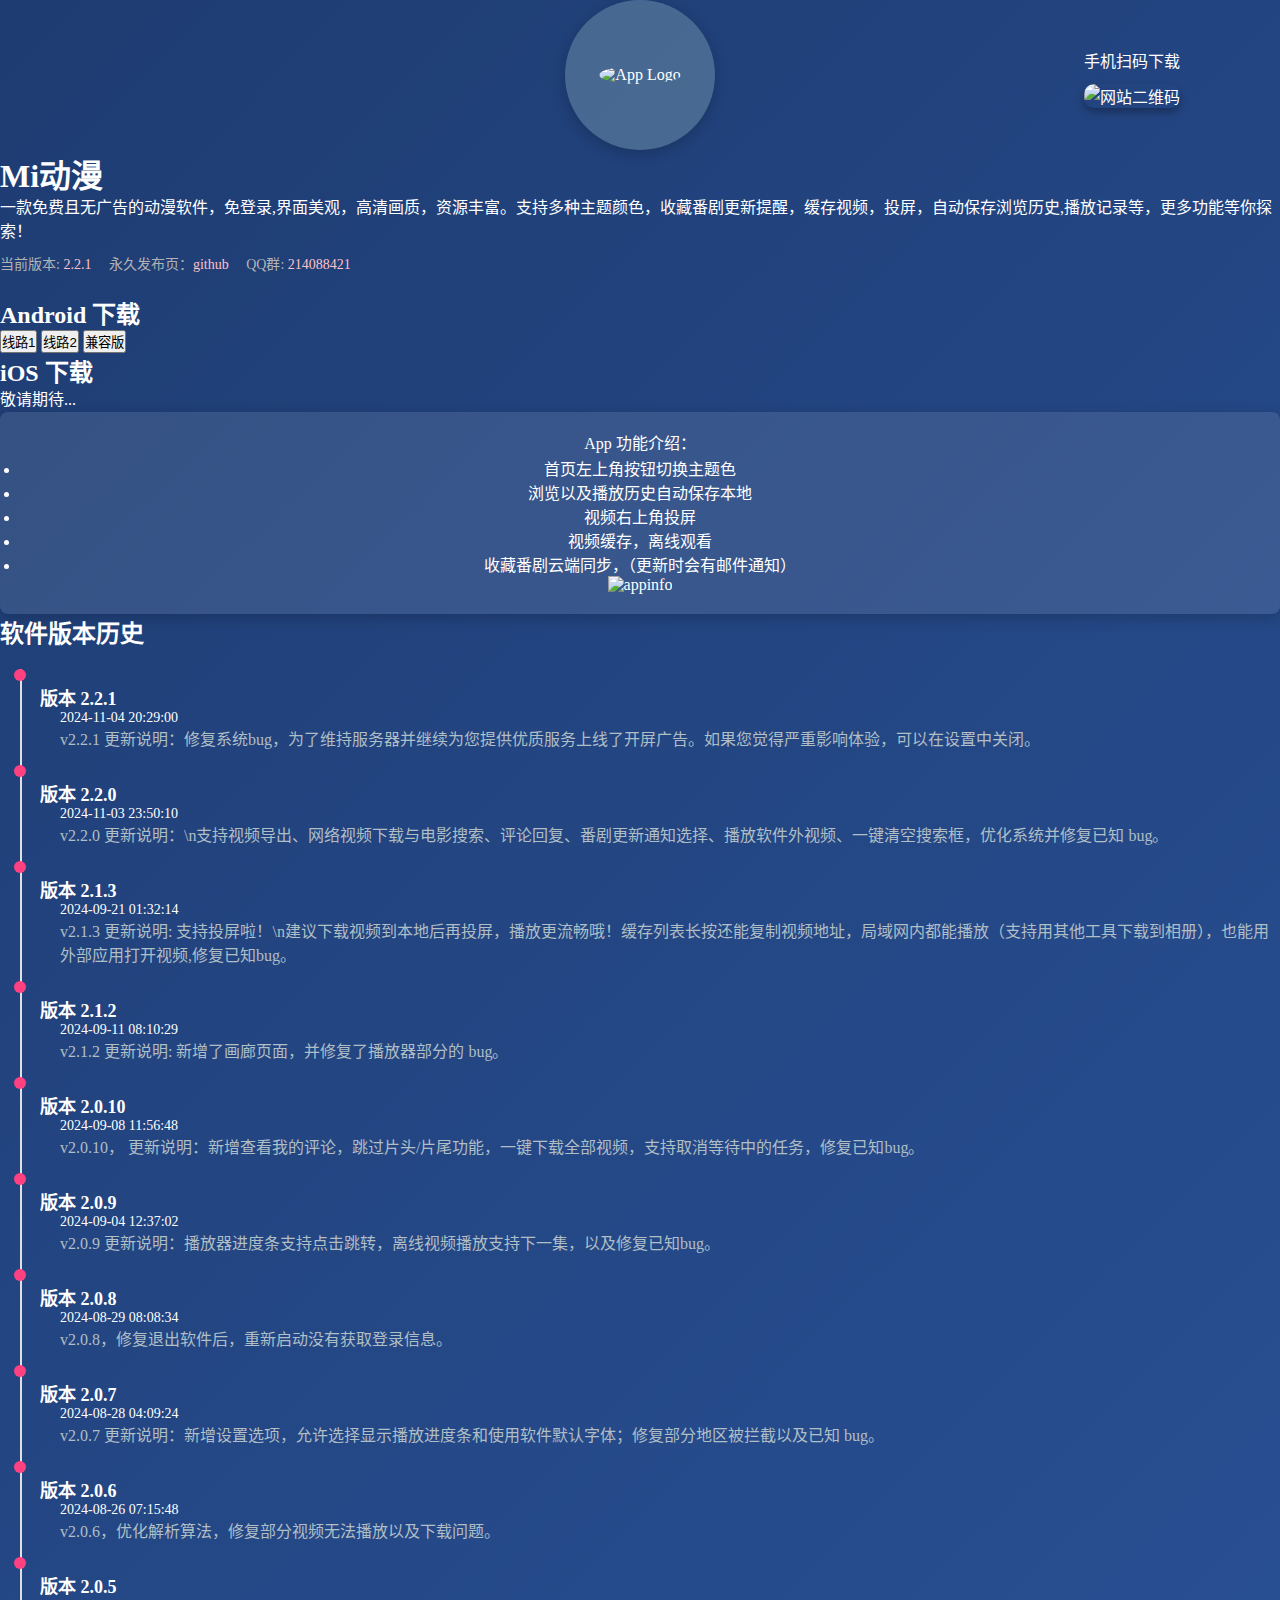
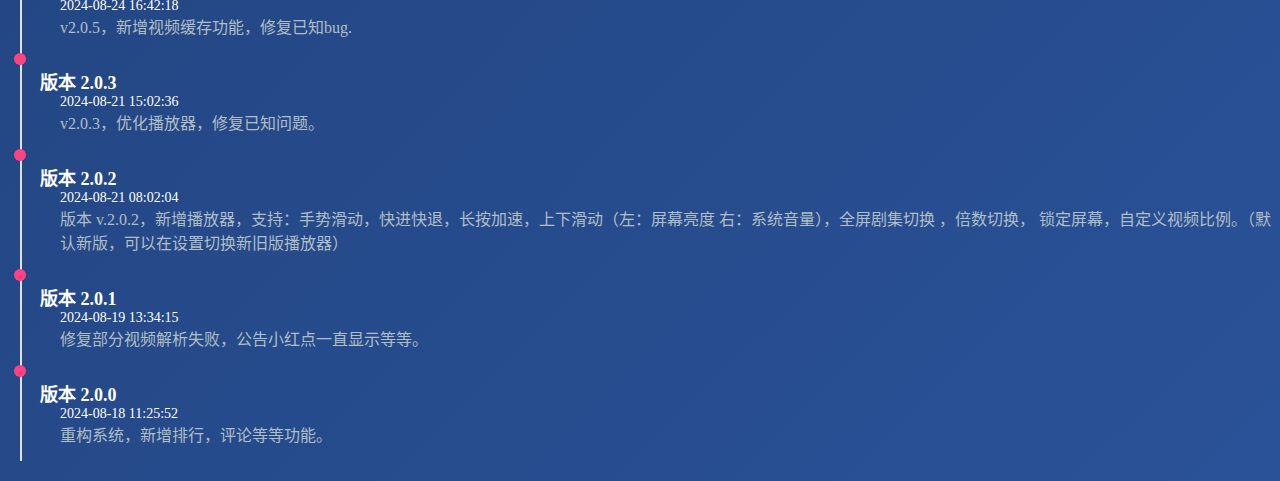
==== index.html @ 65aeca1b "Update index.html" ====
<!DOCTYPE html>
<html lang="zh-CN">

<head>
    <meta charset="UTF-8">
    <meta name="viewport" content="width=device-width, initial-scale=1.0">
    <title>Mi动漫官网 - 免费动漫软件 - 动漫资源丰富</title>
    <meta name="keywords" content="Mi动漫, mi动漫官网, mi动漫下载, 免费动漫软件, 高清动漫, 动漫资源, 动漫导航,midm" />
    <meta name="description" content="Mi动漫是一款免费观看高清动漫的软件，资源丰富，支持多主题颜色，收藏番剧更新提醒，自动保存历史记录等。体验最佳动漫观赏体验，就在Mi动漫！" />
    <meta itemprop="name" content="Mi动漫">
    <meta property="og:site_name" content="Mi动漫">
    <meta property="og:title" content="Mi动漫官网 - 高清动漫免费资源">
    <meta property="og:description" content="Mi动漫，为您提供免费高清动漫资源，支持多种功能如主题切换、收藏提醒、自动保存历史等，轻松观看您喜欢的番剧！">
    <meta property="og:locale" content="zh_CN">
    <meta property="og:type" content="website">
    <meta name="referrer" content="no-referrer">
    <link rel="icon" href="./favicon.ico">
    <link href="https://lf26-cdn-tos.bytecdntp.com/cdn/expire-1-M/mdui/1.0.2/css/mdui.min.css" type="text/css"
        rel="stylesheet" />
    <style>
        * {
            padding: 0;
            margin: 0;
            box-sizing: border-box;
        }

        ::-webkit-scrollbar-thumb {
            background-color: transparent;
        }

        ::-webkit-scrollbar {
            width: 0px;
            height: 0px;
        }

        p {
            line-height: 1.5;
        }

        body {
            background: linear-gradient(135deg, #1e3c72 0%, #2a5298 100%);
            color: #fff;
        }

        a {
            color: #fff;
            text-decoration: none;
        }

        .app-logo {
            width: 150px;
            height: 150px;
            border-radius: 50%;
            background: #acd5d245;
            display: flex;
            align-items: center;
            justify-content: center;
            margin: 0 auto;
            box-shadow: 0 4px 15px rgba(0, 0, 0, 0.2);
        }

        .app-logo img {
            max-width: 80%;
            border-radius: 50%;
        }


        .download-title {
            font-size: 24px;
            margin-bottom: 15px;
        }


        .btn {
            text-decoration: none;
        }

        .app-info {
            background: rgba(255, 255, 255, 0.1);
            padding: 20px;
            border-radius: 8px;
            box-shadow: 0 4px 15px rgba(0, 0, 0, 0.2);
            text-align: center;
        }

        .version {
            margin-top: 10px;
            font-size: 14px;
            color: #b3b3b3;
        }

        .ewm {
            position: absolute;
            top: 50px;
            right: 100px;
        }

        .ewm p {
            text-align: center;
            margin-bottom: 10px;
            font-size: 1rem;
        }

        .ewm img {
            width: 150px;
            height: 150px;
            border-radius: 10px;
            box-shadow: 0 4px 8px rgba(0, 0, 0, 0.3);
        }

        @media (max-width: 768px) {
            .ewm {
                display: none;
            }
        }

        .mdui-timeline {
            position: relative;
            padding-left: 40px;
            margin: 20px 0;
        }

        .mdui-timeline-item {
            position: relative;
            padding: 15px 0;
        }

        .mdui-timeline-item-header {
            display: flex;
            align-items: center;
        }

        .mdui-timeline-item-icon {
            width: 12px;
            height: 12px;
            border-radius: 50%;
            position: absolute;
            left: -26px;
            top: 0;
            background-color: #ff4081;
        }

        .mdui-timeline-item-time {
            font-size: 14px;
            margin-left: 20px;
        }

        .mdui-timeline-item-title {
            font-size: 18px;
            font-weight: 600;
        }

        .mdui-timeline-item-text {
            margin-left: 20px;
            color: #b0bec5;
        }

        .mdui-timeline-item::before {
            content: "";
            position: absolute;
            left: -20px;
            top: 0;
            bottom: 0;
            width: 2px;
            background-color: #e0e0e0;
        }
    </style>

</head>

<body class="mdui-container-fluid mdui-center">

    <div class="mdui-container mdui-p-y-4">
        <div class="mdui-text-center">
            <div class="app-logo">
                <img src="https://i0.hdslb.com/bfs/article/e71acbd85c9fd01374ea273dacdcf15e526774833.png" alt="App Logo"
                    referrerpolicy="no-referrer">
            </div>
            <h1 class="mdui-typo-display-2 mdui-m-y-3">Mi动漫</h1>

            <p class="mdui-typo-subheading mdui-m-b-3">
                一款免费且无广告的动漫软件，免登录,界面美观，高清画质，资源丰富。支持多种主题颜色，收藏番剧更新提醒，缓存视频，投屏，自动保存浏览历史,播放记录等，更多功能等你探索！</p>

            <p class="version">当前版本: <span style="color:#ffc1c9;">2.2.1 </span> &nbsp;&nbsp;&nbsp;&nbsp;永久发布页：<a
                    href="https://github.com/Carole007/midm-release"
                    style="color:#ffc1c9;">github</a>&nbsp;&nbsp;&nbsp;&nbsp;
                QQ群: <span style="color:#ffc1c9;">214088421</span></p>


            <div class="mdui-container" style="margin-top: 20px;">
                <h2 class="mdui-typo-title">Android 下载</h2>
                <div class="download-buttons mdui-m-t-2">
                    <a href="https://www.123865.com/s/dbdqVv-aqCjv" class="btn">
                        <button class="mdui-btn mdui-btn-raised mdui-color-theme-accent mdui-m-r-2">线路1</button>
                    </a>
                    <a href="https://github.com/Carole007/midm-release/releases/download/2.2.1/Mi.2.2.1.apk"
                        class="btn">
                        <button class="mdui-btn mdui-btn-raised mdui-color-theme-accent mdui-m-r-2">线路2</button>
                    </a>
                    <a href="https://www.123865.com/s/dbdqVv-wqCjv" class="btn">
                        <button class="mdui-btn mdui-btn-raised mdui-color-theme-accent mdui-m-r-2">兼容版</button>
                    </a>

                </div>
                <h2 class="mdui-typo-title mdui-m-t-4">iOS 下载</h2>
                <p class="mdui-typo-body mdui-m-t-2 mdui-text-color-grey">敬请期待...</p>
            </div>
            <div class="app-info mdui-m-t-5">
                <p class="mdui-typo-title">App 功能介绍：</p>
                <ul class="mdui-list">
                    <li class="mdui-list-item">首页左上角按钮切换主题色</li>
                    <li class="mdui-list-item">浏览以及播放历史自动保存本地</li>
                    <li class="mdui-list-item">视频右上角投屏</li>
                    <li class="mdui-list-item">视频缓存，离线观看</li>
                    <li class="mdui-list-item">收藏番剧云端同步，（更新时会有邮件通知）</li>
                </ul>
                <img src="https://i0.hdslb.com/bfs/article/87de0759189fd963568107127a6e6d4f526774833.jpg" alt="appinfo"
                    style="width: 100%;">

            </div>
        </div>
    </div>
    <div class="ewm">
        <p>手机扫码下载</p>
        <img src="https://i0.hdslb.com/bfs/article/e2a26c3b1e2d3c7ee8be43f55a91275b526774833.png" alt="网站二维码"
            referrerpolicy="no-referrer">
    </div>

    <!-- 版本更新历史 -->

    <div class="mdui-container mdui-m-t-5">
        <h2 class="mdui-text-color-pink-accent mdui-typo-title mdui-text-center">软件版本历史</h2>
        <div class="mdui-timeline mdui-m-t-3">

            <div class="mdui-timeline-item">
                <div class="mdui-timeline-item-header">
                    <div class="mdui-timeline-item-icon mdui-color-theme-accent"></div>
                    <div class="mdui-timeline-item-content">
                        <div class="mdui-typo mdui-timeline-item-title mdui-text-color-theme">版本 2.2.1</div>
                        <div class="mdui-timeline-item-time mdui-text-color-grey">2024-11-04 20:29:00</div>
                        <div class="mdui-timeline-item-text">v2.2.1 更新说明：修复系统bug，为了维持服务器并继续为您提供优质服务上线了开屏广告。如果您觉得严重影响体验，可以在设置中关闭。
                        </div>
                    </div>
                </div>
            </div>

            <div class="mdui-timeline-item">
                <div class="mdui-timeline-item-header">
                    <div class="mdui-timeline-item-icon mdui-color-theme-accent"></div>
                    <div class="mdui-timeline-item-content">
                        <div class="mdui-typo mdui-timeline-item-title mdui-text-color-theme">版本 2.2.0</div>
                        <div class="mdui-timeline-item-time mdui-text-color-grey">2024-11-03 23:50:10</div>
                        <div class="mdui-timeline-item-text">v2.2.0
                            更新说明：\n支持视频导出、网络视频下载与电影搜索、评论回复、番剧更新通知选择、播放软件外视频、一键清空搜索框，优化系统并修复已知 bug。
                        </div>
                    </div>
                </div>
            </div>


            <div class="mdui-timeline-item">
                <div class="mdui-timeline-item-header">
                    <div class="mdui-timeline-item-icon mdui-color-theme-accent"></div>
                    <div class="mdui-timeline-item-content">
                        <div class="mdui-typo mdui-timeline-item-title mdui-text-color-theme">版本 2.1.3</div>
                        <div class="mdui-timeline-item-time mdui-text-color-grey">2024-09-21 01:32:14</div>
                        <div class="mdui-timeline-item-text">v2.1.3 更新说明:
                            支持投屏啦！\n建议下载视频到本地后再投屏，播放更流畅哦！缓存列表长按还能复制视频地址，局域网内都能播放（支持用其他工具下载到相册），也能用外部应用打开视频,修复已知bug。
                        </div>
                    </div>
                </div>
            </div>

            <div class="mdui-timeline-item">
                <div class="mdui-timeline-item-header">
                    <div class="mdui-timeline-item-icon mdui-color-theme-accent"></div>
                    <div class="mdui-timeline-item-content">
                        <div class="mdui-typo mdui-timeline-item-title mdui-text-color-theme">版本 2.1.2</div>
                        <div class="mdui-timeline-item-time mdui-text-color-grey">2024-09-11 08:10:29</div>
                        <div class="mdui-timeline-item-text">v2.1.2 更新说明: 新增了画廊页面，并修复了播放器部分的 bug。</div>
                    </div>
                </div>
            </div>

            <div class="mdui-timeline-item">
                <div class="mdui-timeline-item-header">
                    <div class="mdui-timeline-item-icon mdui-color-theme-accent"></div>
                    <div class="mdui-timeline-item-content">
                        <div class="mdui-typo mdui-timeline-item-title mdui-text-color-theme">版本 2.0.10</div>
                        <div class="mdui-timeline-item-time mdui-text-color-grey">2024-09-08 11:56:48</div>
                        <div class="mdui-timeline-item-text">v2.0.10，
                            更新说明：新增查看我的评论，跳过片头/片尾功能，一键下载全部视频，支持取消等待中的任务，修复已知bug。</div>
                    </div>
                </div>
            </div>

            <div class="mdui-timeline-item">
                <div class="mdui-timeline-item-header">
                    <div class="mdui-timeline-item-icon mdui-color-theme-accent"></div>
                    <div class="mdui-timeline-item-content">
                        <div class="mdui-typo mdui-timeline-item-title mdui-text-color-theme">版本 2.0.9</div>
                        <div class="mdui-timeline-item-time mdui-text-color-grey">2024-09-04 12:37:02</div>
                        <div class="mdui-timeline-item-text">v2.0.9 更新说明：播放器进度条支持点击跳转，离线视频播放支持下一集，以及修复已知bug。</div>
                    </div>
                </div>
            </div>

            <div class="mdui-timeline-item">
                <div class="mdui-timeline-item-header">
                    <div class="mdui-timeline-item-icon mdui-color-theme-accent"></div>
                    <div class="mdui-timeline-item-content">
                        <div class="mdui-typo mdui-timeline-item-title mdui-text-color-theme">版本 2.0.8</div>
                        <div class="mdui-timeline-item-time mdui-text-color-grey">2024-08-29 08:08:34</div>
                        <div class="mdui-timeline-item-text">v2.0.8，修复退出软件后，重新启动没有获取登录信息。</div>
                    </div>
                </div>
            </div>

            <div class="mdui-timeline-item">
                <div class="mdui-timeline-item-header">
                    <div class="mdui-timeline-item-icon mdui-color-theme-accent"></div>
                    <div class="mdui-timeline-item-content">
                        <div class="mdui-typo mdui-timeline-item-title mdui-text-color-theme">版本 2.0.7</div>
                        <div class="mdui-timeline-item-time mdui-text-color-grey">2024-08-28 04:09:24</div>
                        <div class="mdui-timeline-item-text">v2.0.7 更新说明：新增设置选项，允许选择显示播放进度条和使用软件默认字体；修复部分地区被拦截以及已知 bug。
                        </div>
                    </div>
                </div>
            </div>

            <div class="mdui-timeline-item">
                <div class="mdui-timeline-item-header">
                    <div class="mdui-timeline-item-icon mdui-color-theme-accent"></div>
                    <div class="mdui-timeline-item-content">
                        <div class="mdui-typo mdui-timeline-item-title mdui-text-color-theme">版本 2.0.6</div>
                        <div class="mdui-timeline-item-time mdui-text-color-grey">2024-08-26 07:15:48</div>
                        <div class="mdui-timeline-item-text">v2.0.6，优化解析算法，修复部分视频无法播放以及下载问题。</div>
                    </div>
                </div>
            </div>

            <div class="mdui-timeline-item">
                <div class="mdui-timeline-item-header">
                    <div class="mdui-timeline-item-icon mdui-color-theme-accent"></div>
                    <div class="mdui-timeline-item-content">
                        <div class="mdui-typo mdui-timeline-item-title mdui-text-color-theme">版本 2.0.5</div>
                        <div class="mdui-timeline-item-time mdui-text-color-grey">2024-08-24 16:42:18</div>
                        <div class="mdui-timeline-item-text">v2.0.5，新增视频缓存功能，修复已知bug.</div>
                    </div>
                </div>
            </div>

            <div class="mdui-timeline-item">
                <div class="mdui-timeline-item-header">
                    <div class="mdui-timeline-item-icon mdui-color-theme-accent"></div>
                    <div class="mdui-timeline-item-content">
                        <div class="mdui-typo mdui-timeline-item-title mdui-text-color-theme">版本 2.0.3</div>
                        <div class="mdui-timeline-item-time mdui-text-color-grey">2024-08-21 15:02:36</div>
                        <div class="mdui-timeline-item-text">v2.0.3，优化播放器，修复已知问题。</div>
                    </div>
                </div>
            </div>

            <div class="mdui-timeline-item">
                <div class="mdui-timeline-item-header">
                    <div class="mdui-timeline-item-icon mdui-color-theme-accent"></div>
                    <div class="mdui-timeline-item-content">
                        <div class="mdui-typo mdui-timeline-item-title mdui-text-color-theme">版本 2.0.2</div>
                        <div class="mdui-timeline-item-time mdui-text-color-grey">2024-08-21 08:02:04</div>
                        <div class="mdui-timeline-item-text">版本 v.2.0.2，新增播放器，支持：手势滑动，快进快退，长按加速，上下滑动（左：屏幕亮度
                            右：系统音量），全屏剧集切换 ，倍数切换，
                            锁定屏幕，自定义视频比例。（默认新版，可以在设置切换新旧版播放器）</div>
                    </div>
                </div>
            </div>

            <div class="mdui-timeline-item">
                <div class="mdui-timeline-item-header">
                    <div class="mdui-timeline-item-icon mdui-color-theme-accent"></div>
                    <div class="mdui-timeline-item-content">
                        <div class="mdui-typo mdui-timeline-item-title mdui-text-color-theme">版本 2.0.1</div>
                        <div class="mdui-timeline-item-time mdui-text-color-grey">2024-08-19 13:34:15</div>
                        <div class="mdui-timeline-item-text">修复部分视频解析失败，公告小红点一直显示等等。</div>
                    </div>
                </div>
            </div>

            <div class="mdui-timeline-item">
                <div class="mdui-timeline-item-header">
                    <div class="mdui-timeline-item-icon mdui-color-theme-accent"></div>
                    <div class="mdui-timeline-item-content">
                        <div class="mdui-typo mdui-timeline-item-title mdui-text-color-theme">版本 2.0.0</div>
                        <div class="mdui-timeline-item-time mdui-text-color-grey">2024-08-18 11:25:52</div>
                        <div class="mdui-timeline-item-text">重构系统，新增排行，评论等等功能。</div>
                    </div>
                </div>
            </div>

        </div>
    </div>
    <script>var _hmt = _hmt || []; !function () { var e = document.createElement("script"); e.referrerpolicy = "origin", e.src = "https://hm.baidu.com/hm.js?0beb914a8243aa811ee5c3364a4cd442"; var r = document.getElementsByTagName("script")[0]; r.parentNode.insertBefore(e, r) }();</script>
    <script>var _hmt = _hmt || []; !function () { var e = document.createElement("script"); e.src = "https://hm.baidu.com/hm.js?73291010701b4f253db69876613e045d"; var t = document.getElementsByTagName("script")[0]; t.parentNode.insertBefore(e, t) }();</script>
    <script>!function (t) { "use strict"; !function (e) { var r = window, c = document, s = t, a = "".concat("https:" === c.location.protocol ? "https://" : "http://", "sdk.51.la/js-sdk-pro.min.js"), n = c.createElement("script"), o = c.getElementsByTagName("script")[0]; n.type = "text/javascript", n.setAttribute("charset", "UTF-8"), n.async = !0, n.src = a, n.id = "LA_COLLECT", s.d = n; var i = function () { r.LA.ids.push(s) }; r.LA ? r.LA.ids && i() : (r.LA = t, r.LA.ids = [], i()), o.parentNode.insertBefore(n, o) }() }({ id: "3HHd43lfdc3syB3o", ck: "3HHd43lfdc3syB3o", hashMode: !0 });</script>
    <script src="https://lf9-cdn-tos.bytecdntp.com/cdn/expire-1-M/mdui/1.0.2/js/mdui.min.js"
        type="application/javascript"></script>
</body>

</html>
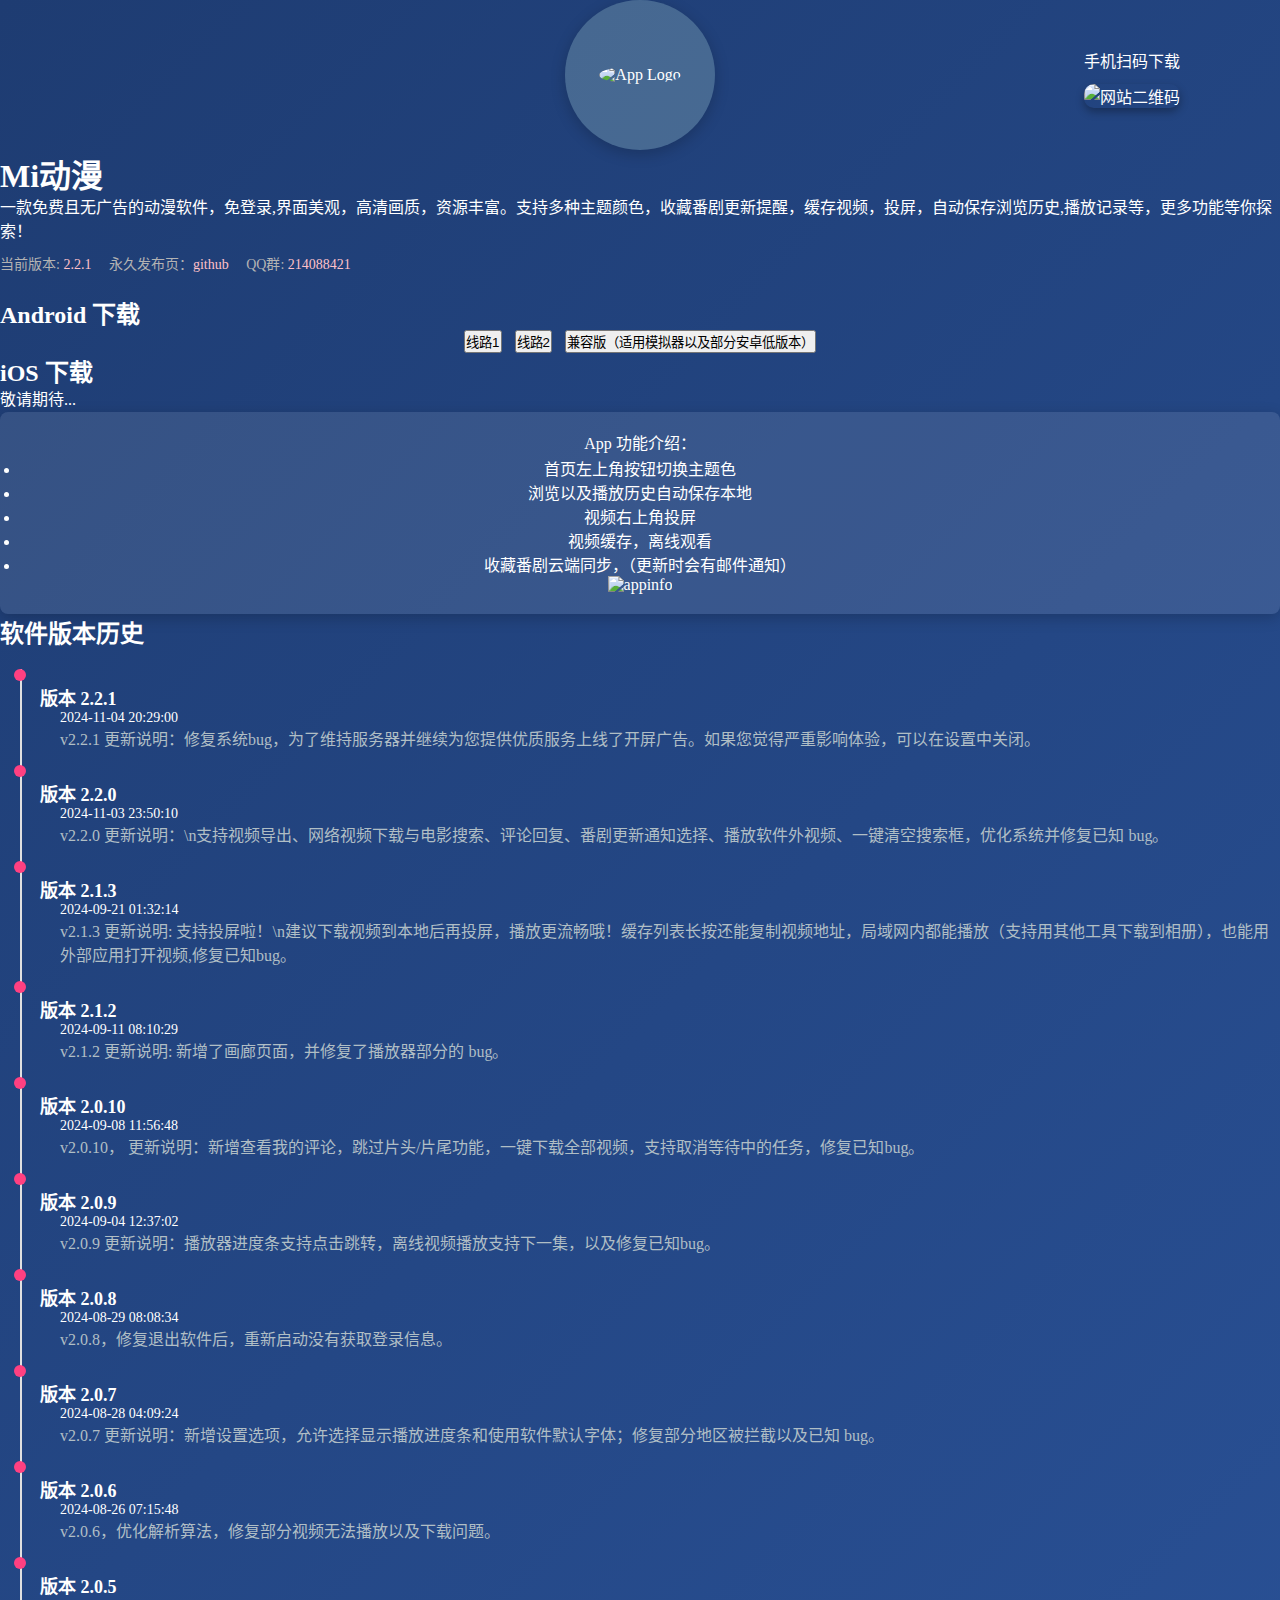
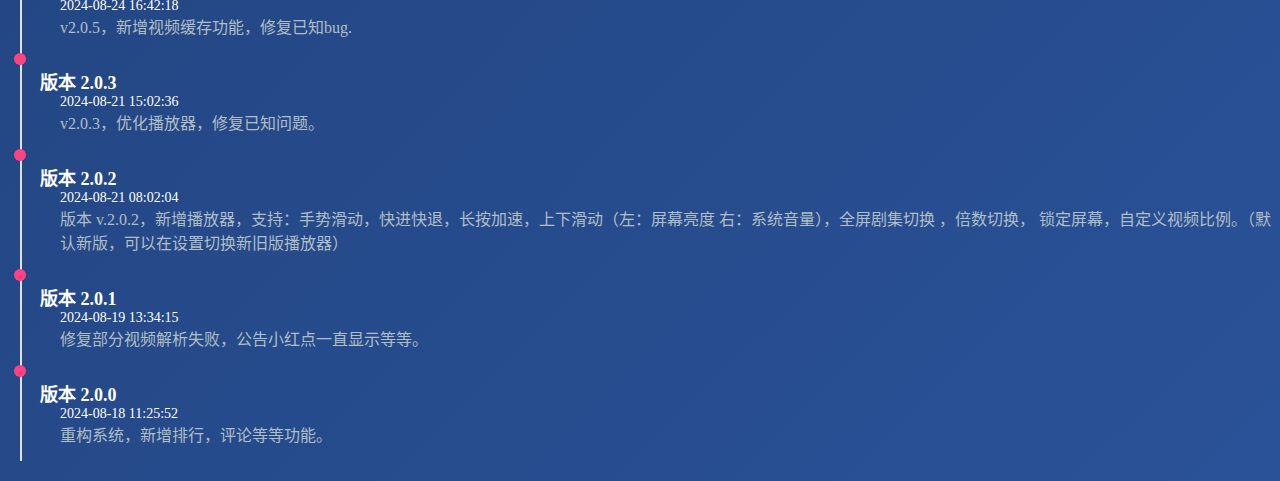
==== commit d64aa8df: "Update index.html" ====
--- a/index.html
+++ b/index.html
@@ -69,11 +69,18 @@
             font-size: 24px;
             margin-bottom: 15px;
         }
-
+        .download-buttons{
+            display: flex;
+            justify-content: center;
+            flex-wrap: wrap;
+            gap: 13px;
+        }
 
         .btn {
             text-decoration: none;
         }
+
+
 
         .app-info {
             background: rgba(255, 255, 255, 0.1);
@@ -191,14 +198,14 @@
                 <h2 class="mdui-typo-title">Android 下载</h2>
                 <div class="download-buttons mdui-m-t-2">
                     <a href="https://www.123865.com/s/dbdqVv-aqCjv" class="btn">
-                        <button class="mdui-btn mdui-btn-raised mdui-color-theme-accent mdui-m-r-2">线路1</button>
+                        <button class="mdui-btn mdui-btn-raised mdui-color-theme-accent ">线路1</button>
                     </a>
                     <a href="https://github.com/Carole007/midm-release/releases/download/2.2.1/Mi.2.2.1.apk"
                         class="btn">
-                        <button class="mdui-btn mdui-btn-raised mdui-color-theme-accent mdui-m-r-2">线路2</button>
+                        <button class="mdui-btn mdui-btn-raised mdui-color-theme-accent ">线路2</button>
                     </a>
-                    <a href="https://www.123865.com/s/dbdqVv-wqCjv" class="btn">
-                        <button class="mdui-btn mdui-btn-raised mdui-color-theme-accent mdui-m-r-2">兼容版</button>
+                    <a href="https://www.123865.com/s/dbdqVv-v6Cjv" class="btn" >
+                        <button class="mdui-btn mdui-btn-raised mdui-color-theme-accent ">兼容版（适用模拟器以及部分安卓低版本）</button>
                     </a>
 
                 </div>
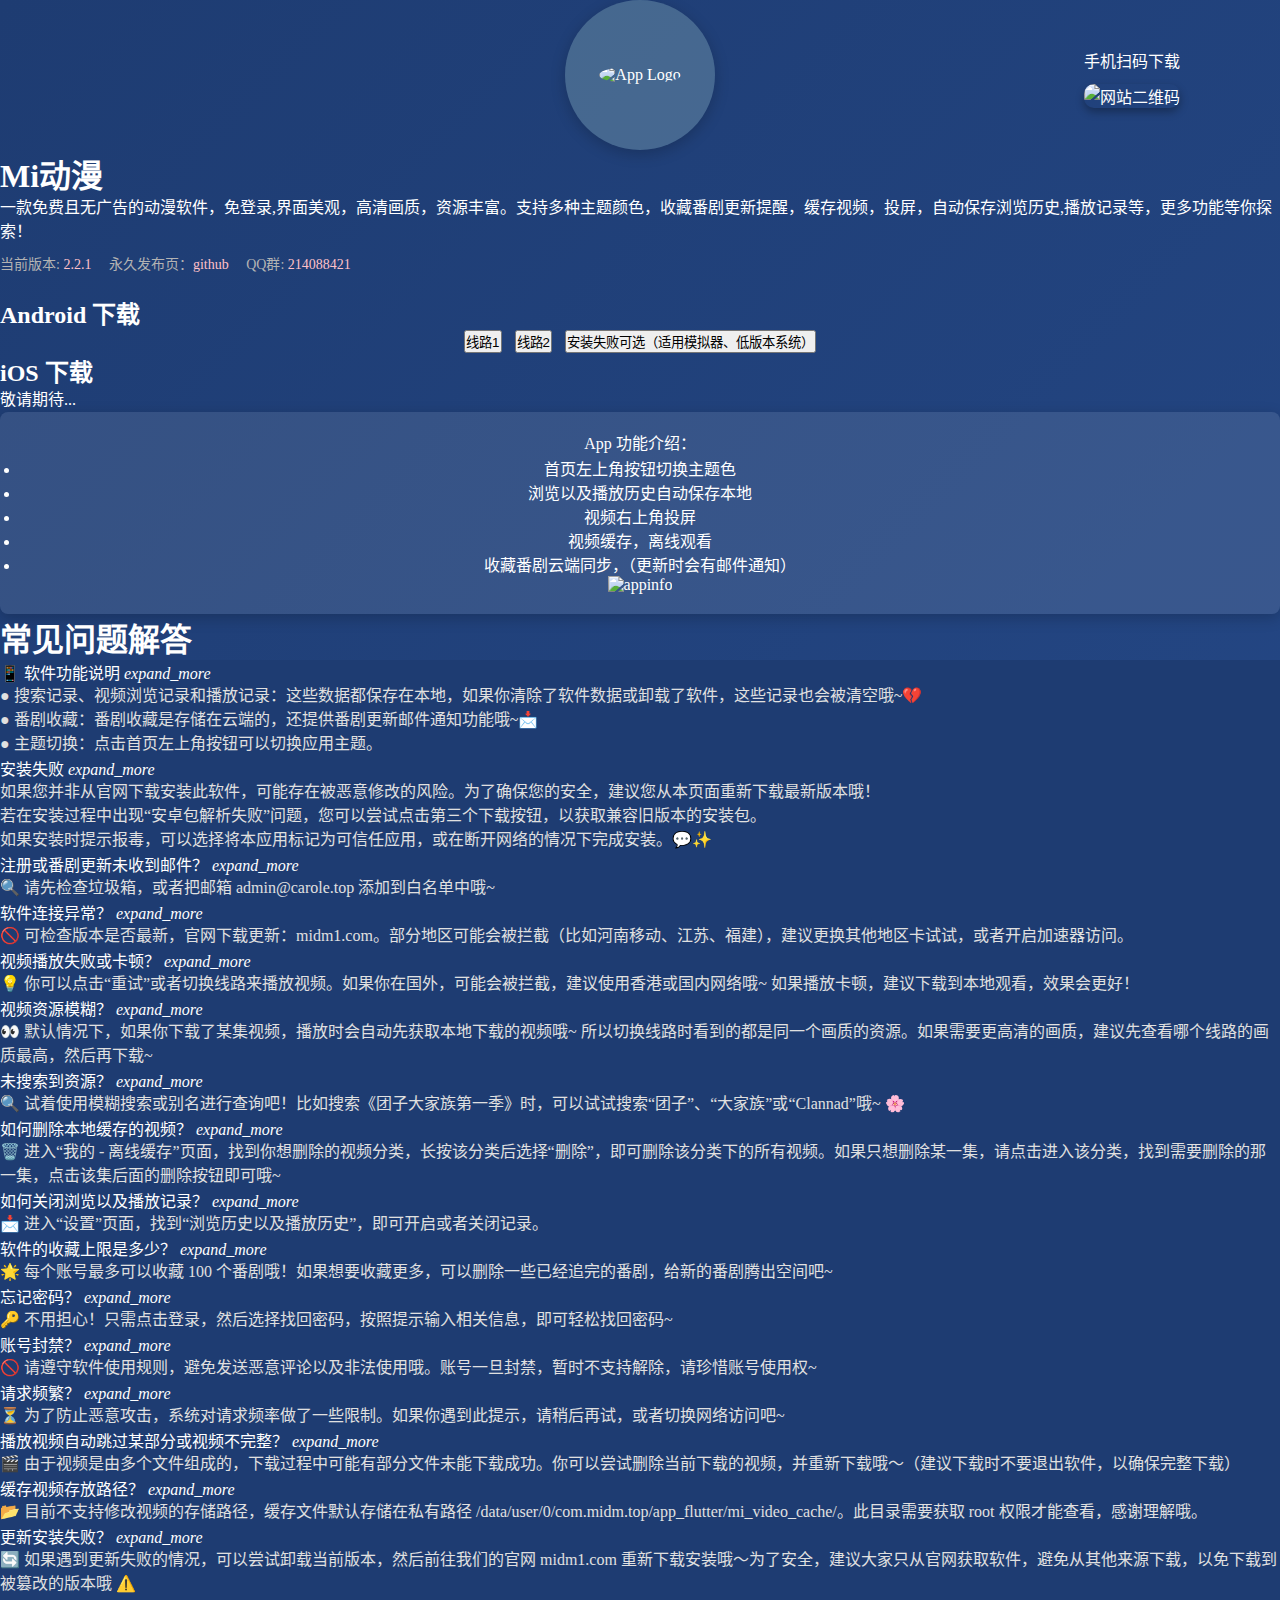
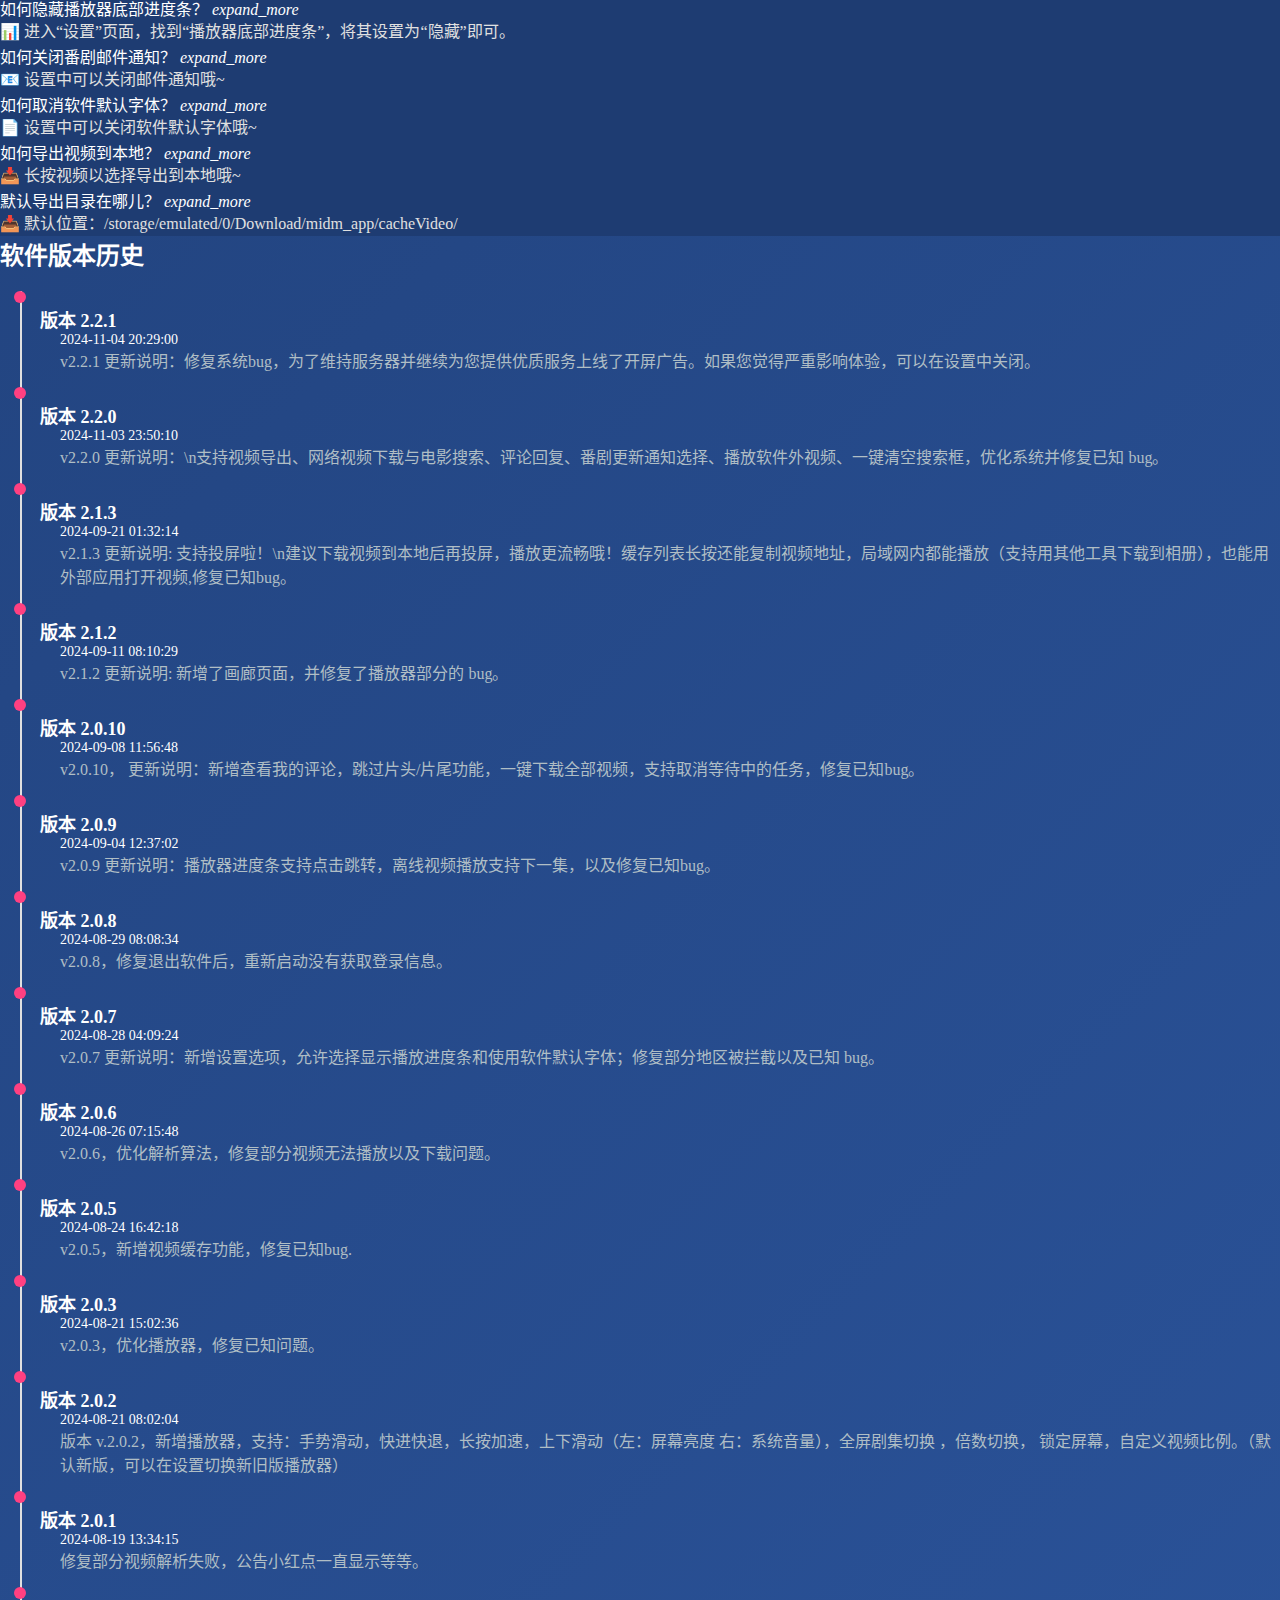
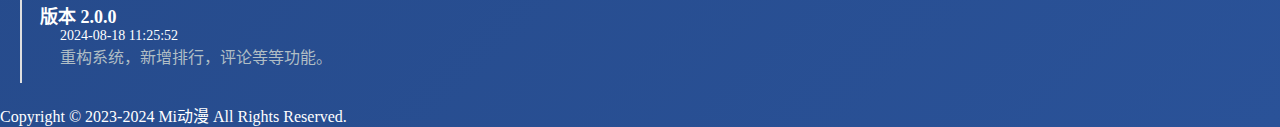
==== commit dda7b945: "Update index.html" ====
--- a/index.html
+++ b/index.html
@@ -4,12 +4,12 @@
 <head>
     <meta charset="UTF-8">
     <meta name="viewport" content="width=device-width, initial-scale=1.0">
-    <title>Mi动漫官网 - 免费动漫软件 - 动漫资源丰富</title>
-    <meta name="keywords" content="Mi动漫, mi动漫官网, mi动漫下载, 免费动漫软件, 高清动漫, 动漫资源, 动漫导航,midm" />
+    <title>Mi动漫官网 - 免费动漫软件 - 最新版下载</title>
+    <meta name="keywords" content="Mi动漫, mi动漫官网, mi动漫下载,mi动漫最新版, 免费动漫软件, 高清动漫, 动漫资源, 动漫导航,midm" />
     <meta name="description" content="Mi动漫是一款免费观看高清动漫的软件，资源丰富，支持多主题颜色，收藏番剧更新提醒，自动保存历史记录等。体验最佳动漫观赏体验，就在Mi动漫！" />
     <meta itemprop="name" content="Mi动漫">
     <meta property="og:site_name" content="Mi动漫">
-    <meta property="og:title" content="Mi动漫官网 - 高清动漫免费资源">
+    <meta property="og:title" content="Mi动漫官网- 高清动漫免费资源">
     <meta property="og:description" content="Mi动漫，为您提供免费高清动漫资源，支持多种功能如主题切换、收藏提醒、自动保存历史等，轻松观看您喜欢的番剧！">
     <meta property="og:locale" content="zh_CN">
     <meta property="og:type" content="website">
@@ -69,7 +69,8 @@
             font-size: 24px;
             margin-bottom: 15px;
         }
-        .download-buttons{
+
+        .download-buttons {
             display: flex;
             justify-content: center;
             flex-wrap: wrap;
@@ -119,6 +120,34 @@
             .ewm {
                 display: none;
             }
+        }
+
+        /* 默认背景色 */
+        .mdui-panel-item {
+            background-color: #1e3c72;
+            /* 默认背景色 */
+            color: #e0e0e0;
+            /* 文字颜色 */
+            transition: background-color 0.3s;
+            /* 背景色变化时添加过渡效果 */
+        }
+
+        /* 点击时的背景色变化 */
+        .mdui-panel-item .mdui-panel-item-header:active {
+            background-color: #3e58a3;
+            /* 点击时的背景色 */
+        }
+
+        .mdui-panel-item .mdui-panel-item-header {
+            color: white;
+        }
+
+        .mdui-panel-item .mdui-panel-item-body {
+            color: #e0e0e0;
+        }
+
+        .mdui-panel-item .mdui-panel-item-arrow {
+            color: white;
         }
 
         .mdui-timeline {
@@ -171,20 +200,33 @@
             width: 2px;
             background-color: #e0e0e0;
         }
+         /* 自定义对话框的背景色 */
+         .mdui-dialog {
+            background-color: #1e3c72; /* 比 body 色稍深 */
+            color: #fff;
+        }
+
+        .mdui-dialog-actions .mdui-btn {
+            background-color: #1e3c72; /* 按钮背景色 */
+        }
+        .mdui-dialog-content{
+            color: #fff;
+        }
     </style>
 
 </head>
 
 <body class="mdui-container-fluid mdui-center">
-
+    <!-- app信息 -->
     <div class="mdui-container mdui-p-y-4">
         <div class="mdui-text-center">
+            <!-- Logo -->
             <div class="app-logo">
                 <img src="https://i0.hdslb.com/bfs/article/e71acbd85c9fd01374ea273dacdcf15e526774833.png" alt="App Logo"
                     referrerpolicy="no-referrer">
             </div>
             <h1 class="mdui-typo-display-2 mdui-m-y-3">Mi动漫</h1>
-
+            <!-- 简介 -->
             <p class="mdui-typo-subheading mdui-m-b-3">
                 一款免费且无广告的动漫软件，免登录,界面美观，高清画质，资源丰富。支持多种主题颜色，收藏番剧更新提醒，缓存视频，投屏，自动保存浏览历史,播放记录等，更多功能等你探索！</p>
 
@@ -193,7 +235,7 @@
                     style="color:#ffc1c9;">github</a>&nbsp;&nbsp;&nbsp;&nbsp;
                 QQ群: <span style="color:#ffc1c9;">214088421</span></p>
 
-
+            <!-- 下载地址 -->
             <div class="mdui-container" style="margin-top: 20px;">
                 <h2 class="mdui-typo-title">Android 下载</h2>
                 <div class="download-buttons mdui-m-t-2">
@@ -204,15 +246,16 @@
                         class="btn">
                         <button class="mdui-btn mdui-btn-raised mdui-color-theme-accent ">线路2</button>
                     </a>
-                    <a href="https://www.123865.com/s/dbdqVv-v6Cjv" class="btn" >
-                        <button class="mdui-btn mdui-btn-raised mdui-color-theme-accent ">兼容版（适用模拟器以及部分安卓低版本）</button>
+                    <a href="https://www.123865.com/s/dbdqVv-h6Cjv" class="btn">
+                        <button class="mdui-btn mdui-btn-raised mdui-color-theme-accent ">安装失败可选（适用模拟器、低版本系统）</button>
                     </a>
 
                 </div>
                 <h2 class="mdui-typo-title mdui-m-t-4">iOS 下载</h2>
                 <p class="mdui-typo-body mdui-m-t-2 mdui-text-color-grey">敬请期待...</p>
             </div>
-            <div class="app-info mdui-m-t-5">
+            <!-- 软件介绍 -->
+            <div class="app-info mdui-m-t-5 ">
                 <p class="mdui-typo-title">App 功能介绍：</p>
                 <ul class="mdui-list">
                     <li class="mdui-list-item">首页左上角按钮切换主题色</li>
@@ -225,191 +268,470 @@
                     style="width: 100%;">
 
             </div>
+
         </div>
     </div>
+    <!-- 常见问题解答 -->
+    <div class="mdui-container">
+        <h1 class="mdui-text-center">常见问题解答</h1>
+        <div class="mdui-panel" mdui-panel>
+            <div class="mdui-panel-item">
+                <div class="mdui-panel-item-header mdui-text-color-theme">
+                    📱 软件功能说明
+                    <i class="mdui-panel-item-arrow mdui-icon material-icons">expand_more</i>
+                </div>
+                <div class="mdui-panel-item-body">
+                    <p>● 搜索记录、视频浏览记录和播放记录：这些数据都保存在本地，如果你清除了软件数据或卸载了软件，这些记录也会被清空哦~💔</p>
+                    <p>● 番剧收藏：番剧收藏是存储在云端的，还提供番剧更新邮件通知功能哦~📩</p>
+                    <p>● 主题切换：点击首页左上角按钮可以切换应用主题。</p>
+                </div>
+            </div>
+
+            <div class="mdui-panel-item">
+                <div class="mdui-panel-item-header">
+                    安装失败
+                    <i class="mdui-panel-item-arrow mdui-icon material-icons">expand_more</i>
+                </div>
+                <div class="mdui-panel-item-body">
+                    <p>如果您并非从官网下载安装此软件，可能存在被恶意修改的风险。为了确保您的安全，建议您从本页面重新下载最新版本哦！</p>
+                    <p>若在安装过程中出现“安卓包解析失败”问题，您可以尝试点击第三个下载按钮，以获取兼容旧版本的安装包。</p>
+                    <p>如果安装时提示报毒，可以选择将本应用标记为可信任应用，或在断开网络的情况下完成安装。💬✨</p>
+                </div>
+            </div>
+
+            <div class="mdui-panel-item">
+                <div class="mdui-panel-item-header">
+                    注册或番剧更新未收到邮件？
+                    <i class="mdui-panel-item-arrow mdui-icon material-icons">expand_more</i>
+                </div>
+                <div class="mdui-panel-item-body">
+                    <p>🔍 请先检查垃圾箱，或者把邮箱 admin@carole.top 添加到白名单中哦~</p>
+                </div>
+            </div>
+
+
+            <div class="mdui-panel-item">
+                <div class="mdui-panel-item-header">
+                    软件连接异常？
+                    <i class="mdui-panel-item-arrow mdui-icon material-icons">expand_more</i>
+                </div>
+                <div class="mdui-panel-item-body">
+                    <p>🚫 可检查版本是否最新，官网下载更新：midm1.com。部分地区可能会被拦截（比如河南移动、江苏、福建），建议更换其他地区卡试试，或者开启加速器访问。</p>
+                </div>
+            </div>
+
+
+            <div class="mdui-panel-item">
+                <div class="mdui-panel-item-header">
+                    视频播放失败或卡顿？
+                    <i class="mdui-panel-item-arrow mdui-icon material-icons">expand_more</i>
+                </div>
+                <div class="mdui-panel-item-body">
+                    <p>💡 你可以点击“重试”或者切换线路来播放视频。如果你在国外，可能会被拦截，建议使用香港或国内网络哦~ 如果播放卡顿，建议下载到本地观看，效果会更好！</p>
+                </div>
+            </div>
+
+
+            <div class="mdui-panel-item">
+                <div class="mdui-panel-item-header">
+                    视频资源模糊？
+                    <i class="mdui-panel-item-arrow mdui-icon material-icons">expand_more</i>
+                </div>
+                <div class="mdui-panel-item-body">
+                    <p>👀 默认情况下，如果你下载了某集视频，播放时会自动先获取本地下载的视频哦~ 所以切换线路时看到的都是同一个画质的资源。如果需要更高清的画质，建议先查看哪个线路的画质最高，然后再下载~</p>
+                </div>
+            </div>
+
+
+            <div class="mdui-panel-item">
+                <div class="mdui-panel-item-header">
+                    未搜索到资源？
+                    <i class="mdui-panel-item-arrow mdui-icon material-icons">expand_more</i>
+                </div>
+                <div class="mdui-panel-item-body">
+                    <p>🔍 试着使用模糊搜索或别名进行查询吧！比如搜索《团子大家族第一季》时，可以试试搜索“团子”、“大家族”或“Clannad”哦~ 🌸</p>
+                </div>
+            </div>
+
+
+            <div class="mdui-panel-item">
+                <div class="mdui-panel-item-header">
+                    如何删除本地缓存的视频？
+                    <i class="mdui-panel-item-arrow mdui-icon material-icons">expand_more</i>
+                </div>
+                <div class="mdui-panel-item-body">
+                    <p>🗑️ 进入“我的 -
+                        离线缓存”页面，找到你想删除的视频分类，长按该分类后选择“删除”，即可删除该分类下的所有视频。如果只想删除某一集，请点击进入该分类，找到需要删除的那一集，点击该集后面的删除按钮即可哦~
+                    </p>
+                </div>
+            </div>
+
+
+            <div class="mdui-panel-item">
+                <div class="mdui-panel-item-header">
+                    如何关闭浏览以及播放记录？
+                    <i class="mdui-panel-item-arrow mdui-icon material-icons">expand_more</i>
+                </div>
+                <div class="mdui-panel-item-body">
+                    <p>📩 进入“设置”页面，找到“浏览历史以及播放历史”，即可开启或者关闭记录。</p>
+                </div>
+            </div>
+
+
+            <div class="mdui-panel-item">
+                <div class="mdui-panel-item-header">
+                    软件的收藏上限是多少？
+                    <i class="mdui-panel-item-arrow mdui-icon material-icons">expand_more</i>
+                </div>
+                <div class="mdui-panel-item-body">
+                    <p>🌟 每个账号最多可以收藏 100 个番剧哦！如果想要收藏更多，可以删除一些已经追完的番剧，给新的番剧腾出空间吧~</p>
+                </div>
+            </div>
+
+
+            <div class="mdui-panel-item">
+                <div class="mdui-panel-item-header">
+                    忘记密码？
+                    <i class="mdui-panel-item-arrow mdui-icon material-icons">expand_more</i>
+                </div>
+                <div class="mdui-panel-item-body">
+                    <p>🔑 不用担心！只需点击登录，然后选择找回密码，按照提示输入相关信息，即可轻松找回密码~</p>
+                </div>
+            </div>
+
+
+            <div class="mdui-panel-item">
+                <div class="mdui-panel-item-header">
+                    账号封禁？
+                    <i class="mdui-panel-item-arrow mdui-icon material-icons">expand_more</i>
+                </div>
+                <div class="mdui-panel-item-body">
+                    <p>🚫 请遵守软件使用规则，避免发送恶意评论以及非法使用哦。账号一旦封禁，暂时不支持解除，请珍惜账号使用权~</p>
+                </div>
+            </div>
+
+
+            <div class="mdui-panel-item">
+                <div class="mdui-panel-item-header">
+                    请求频繁？
+                    <i class="mdui-panel-item-arrow mdui-icon material-icons">expand_more</i>
+                </div>
+                <div class="mdui-panel-item-body">
+                    <p>⏳ 为了防止恶意攻击，系统对请求频率做了一些限制。如果你遇到此提示，请稍后再试，或者切换网络访问吧~</p>
+                </div>
+            </div>
+
+
+            <div class="mdui-panel-item">
+                <div class="mdui-panel-item-header">
+                    播放视频自动跳过某部分或视频不完整？
+                    <i class="mdui-panel-item-arrow mdui-icon material-icons">expand_more</i>
+                </div>
+                <div class="mdui-panel-item-body">
+                    <p>🎬 由于视频是由多个文件组成的，下载过程中可能有部分文件未能下载成功。你可以尝试删除当前下载的视频，并重新下载哦～（建议下载时不要退出软件，以确保完整下载）</p>
+                </div>
+            </div>
+
+
+            <div class="mdui-panel-item">
+                <div class="mdui-panel-item-header">
+                    缓存视频存放路径？
+                    <i class="mdui-panel-item-arrow mdui-icon material-icons">expand_more</i>
+                </div>
+                <div class="mdui-panel-item-body">
+                    <p>📂 目前不支持修改视频的存储路径，缓存文件默认存储在私有路径 /data/user/0/com.midm.top/app_flutter/mi_video_cache/。此目录需要获取
+                        root
+                        权限才能查看，感谢理解哦。</p>
+                </div>
+            </div>
+
+
+            <div class="mdui-panel-item">
+                <div class="mdui-panel-item-header">
+                    更新安装失败？
+                    <i class="mdui-panel-item-arrow mdui-icon material-icons">expand_more</i>
+                </div>
+                <div class="mdui-panel-item-body">
+                    <p>🔄 如果遇到更新失败的情况，可以尝试卸载当前版本，然后前往我们的官网 midm1.com 重新下载安装哦～为了安全，建议大家只从官网获取软件，避免从其他来源下载，以免下载到被篡改的版本哦 ⚠️
+                    </p>
+                </div>
+            </div>
+
+
+            <div class="mdui-panel-item">
+                <div class="mdui-panel-item-header">
+                    如何隐藏播放器底部进度条？
+                    <i class="mdui-panel-item-arrow mdui-icon material-icons">expand_more</i>
+                </div>
+                <div class="mdui-panel-item-body">
+                    <p>📊 进入“设置”页面，找到“播放器底部进度条”，将其设置为“隐藏”即可。</p>
+                </div>
+            </div>
+
+
+            <div class="mdui-panel-item">
+                <div class="mdui-panel-item-header">
+                    如何关闭番剧邮件通知？
+                    <i class="mdui-panel-item-arrow mdui-icon material-icons">expand_more</i>
+                </div>
+                <div class="mdui-panel-item-body">
+                    <p>📧 设置中可以关闭邮件通知哦~</p>
+                </div>
+            </div>
+
+
+            <div class="mdui-panel-item">
+                <div class="mdui-panel-item-header">
+                    如何取消软件默认字体？
+                    <i class="mdui-panel-item-arrow mdui-icon material-icons">expand_more</i>
+                </div>
+                <div class="mdui-panel-item-body">
+                    <p>📄 设置中可以关闭软件默认字体哦~</p>
+                </div>
+            </div>
+
+
+            <div class="mdui-panel-item">
+                <div class="mdui-panel-item-header">
+                    如何导出视频到本地？
+                    <i class="mdui-panel-item-arrow mdui-icon material-icons">expand_more</i>
+                </div>
+                <div class="mdui-panel-item-body">
+                    <p>📥 长按视频以选择导出到本地哦~</p>
+                </div>
+            </div>
+
+            <div class="mdui-panel-item">
+                <div class="mdui-panel-item-header">
+                    默认导出目录在哪儿？
+                    <i class="mdui-panel-item-arrow mdui-icon material-icons">expand_more</i>
+                </div>
+                <div class="mdui-panel-item-body">
+                    <p>📥 默认位置：/storage/emulated/0/Download/midm_app/cacheVideo/</p>
+                </div>
+            </div>
+
+        </div>
+    </div>
+    <!-- 版本更新历史 -->
+
+    <div class="mdui-container mdui-m-t-5">
+        <h2 class="mdui-text-color-pink-accent mdui-typo-title mdui-text-center">软件版本历史</h2>
+        <div class="mdui-timeline mdui-m-t-3">
+
+            <div class="mdui-timeline-item">
+                <div class="mdui-timeline-item-header">
+                    <div class="mdui-timeline-item-icon mdui-color-theme-accent"></div>
+                    <div class="mdui-timeline-item-content">
+                        <div class="mdui-typo mdui-timeline-item-title mdui-text-color-theme">版本 2.2.1</div>
+                        <div class="mdui-timeline-item-time mdui-text-color-grey">2024-11-04 20:29:00</div>
+                        <div class="mdui-timeline-item-text">v2.2.1
+                            更新说明：修复系统bug，为了维持服务器并继续为您提供优质服务上线了开屏广告。如果您觉得严重影响体验，可以在设置中关闭。
+                        </div>
+                    </div>
+                </div>
+            </div>
+
+            <div class="mdui-timeline-item">
+                <div class="mdui-timeline-item-header">
+                    <div class="mdui-timeline-item-icon mdui-color-theme-accent"></div>
+                    <div class="mdui-timeline-item-content">
+                        <div class="mdui-typo mdui-timeline-item-title mdui-text-color-theme">版本 2.2.0</div>
+                        <div class="mdui-timeline-item-time mdui-text-color-grey">2024-11-03 23:50:10</div>
+                        <div class="mdui-timeline-item-text">v2.2.0
+                            更新说明：\n支持视频导出、网络视频下载与电影搜索、评论回复、番剧更新通知选择、播放软件外视频、一键清空搜索框，优化系统并修复已知 bug。
+                        </div>
+                    </div>
+                </div>
+            </div>
+
+
+            <div class="mdui-timeline-item">
+                <div class="mdui-timeline-item-header">
+                    <div class="mdui-timeline-item-icon mdui-color-theme-accent"></div>
+                    <div class="mdui-timeline-item-content">
+                        <div class="mdui-typo mdui-timeline-item-title mdui-text-color-theme">版本 2.1.3</div>
+                        <div class="mdui-timeline-item-time mdui-text-color-grey">2024-09-21 01:32:14</div>
+                        <div class="mdui-timeline-item-text">v2.1.3 更新说明:
+                            支持投屏啦！\n建议下载视频到本地后再投屏，播放更流畅哦！缓存列表长按还能复制视频地址，局域网内都能播放（支持用其他工具下载到相册），也能用外部应用打开视频,修复已知bug。
+                        </div>
+                    </div>
+                </div>
+            </div>
+
+            <div class="mdui-timeline-item">
+                <div class="mdui-timeline-item-header">
+                    <div class="mdui-timeline-item-icon mdui-color-theme-accent"></div>
+                    <div class="mdui-timeline-item-content">
+                        <div class="mdui-typo mdui-timeline-item-title mdui-text-color-theme">版本 2.1.2</div>
+                        <div class="mdui-timeline-item-time mdui-text-color-grey">2024-09-11 08:10:29</div>
+                        <div class="mdui-timeline-item-text">v2.1.2 更新说明: 新增了画廊页面，并修复了播放器部分的 bug。</div>
+                    </div>
+                </div>
+            </div>
+
+            <div class="mdui-timeline-item">
+                <div class="mdui-timeline-item-header">
+                    <div class="mdui-timeline-item-icon mdui-color-theme-accent"></div>
+                    <div class="mdui-timeline-item-content">
+                        <div class="mdui-typo mdui-timeline-item-title mdui-text-color-theme">版本 2.0.10</div>
+                        <div class="mdui-timeline-item-time mdui-text-color-grey">2024-09-08 11:56:48</div>
+                        <div class="mdui-timeline-item-text">v2.0.10，
+                            更新说明：新增查看我的评论，跳过片头/片尾功能，一键下载全部视频，支持取消等待中的任务，修复已知bug。</div>
+                    </div>
+                </div>
+            </div>
+
+            <div class="mdui-timeline-item">
+                <div class="mdui-timeline-item-header">
+                    <div class="mdui-timeline-item-icon mdui-color-theme-accent"></div>
+                    <div class="mdui-timeline-item-content">
+                        <div class="mdui-typo mdui-timeline-item-title mdui-text-color-theme">版本 2.0.9</div>
+                        <div class="mdui-timeline-item-time mdui-text-color-grey">2024-09-04 12:37:02</div>
+                        <div class="mdui-timeline-item-text">v2.0.9 更新说明：播放器进度条支持点击跳转，离线视频播放支持下一集，以及修复已知bug。</div>
+                    </div>
+                </div>
+            </div>
+
+            <div class="mdui-timeline-item">
+                <div class="mdui-timeline-item-header">
+                    <div class="mdui-timeline-item-icon mdui-color-theme-accent"></div>
+                    <div class="mdui-timeline-item-content">
+                        <div class="mdui-typo mdui-timeline-item-title mdui-text-color-theme">版本 2.0.8</div>
+                        <div class="mdui-timeline-item-time mdui-text-color-grey">2024-08-29 08:08:34</div>
+                        <div class="mdui-timeline-item-text">v2.0.8，修复退出软件后，重新启动没有获取登录信息。</div>
+                    </div>
+                </div>
+            </div>
+
+            <div class="mdui-timeline-item">
+                <div class="mdui-timeline-item-header">
+                    <div class="mdui-timeline-item-icon mdui-color-theme-accent"></div>
+                    <div class="mdui-timeline-item-content">
+                        <div class="mdui-typo mdui-timeline-item-title mdui-text-color-theme">版本 2.0.7</div>
+                        <div class="mdui-timeline-item-time mdui-text-color-grey">2024-08-28 04:09:24</div>
+                        <div class="mdui-timeline-item-text">v2.0.7 更新说明：新增设置选项，允许选择显示播放进度条和使用软件默认字体；修复部分地区被拦截以及已知 bug。
+                        </div>
+                    </div>
+                </div>
+            </div>
+
+            <div class="mdui-timeline-item">
+                <div class="mdui-timeline-item-header">
+                    <div class="mdui-timeline-item-icon mdui-color-theme-accent"></div>
+                    <div class="mdui-timeline-item-content">
+                        <div class="mdui-typo mdui-timeline-item-title mdui-text-color-theme">版本 2.0.6</div>
+                        <div class="mdui-timeline-item-time mdui-text-color-grey">2024-08-26 07:15:48</div>
+                        <div class="mdui-timeline-item-text">v2.0.6，优化解析算法，修复部分视频无法播放以及下载问题。</div>
+                    </div>
+                </div>
+            </div>
+
+            <div class="mdui-timeline-item">
+                <div class="mdui-timeline-item-header">
+                    <div class="mdui-timeline-item-icon mdui-color-theme-accent"></div>
+                    <div class="mdui-timeline-item-content">
+                        <div class="mdui-typo mdui-timeline-item-title mdui-text-color-theme">版本 2.0.5</div>
+                        <div class="mdui-timeline-item-time mdui-text-color-grey">2024-08-24 16:42:18</div>
+                        <div class="mdui-timeline-item-text">v2.0.5，新增视频缓存功能，修复已知bug.</div>
+                    </div>
+                </div>
+            </div>
+
+            <div class="mdui-timeline-item">
+                <div class="mdui-timeline-item-header">
+                    <div class="mdui-timeline-item-icon mdui-color-theme-accent"></div>
+                    <div class="mdui-timeline-item-content">
+                        <div class="mdui-typo mdui-timeline-item-title mdui-text-color-theme">版本 2.0.3</div>
+                        <div class="mdui-timeline-item-time mdui-text-color-grey">2024-08-21 15:02:36</div>
+                        <div class="mdui-timeline-item-text">v2.0.3，优化播放器，修复已知问题。</div>
+                    </div>
+                </div>
+            </div>
+
+            <div class="mdui-timeline-item">
+                <div class="mdui-timeline-item-header">
+                    <div class="mdui-timeline-item-icon mdui-color-theme-accent"></div>
+                    <div class="mdui-timeline-item-content">
+                        <div class="mdui-typo mdui-timeline-item-title mdui-text-color-theme">版本 2.0.2</div>
+                        <div class="mdui-timeline-item-time mdui-text-color-grey">2024-08-21 08:02:04</div>
+                        <div class="mdui-timeline-item-text">版本 v.2.0.2，新增播放器，支持：手势滑动，快进快退，长按加速，上下滑动（左：屏幕亮度
+                            右：系统音量），全屏剧集切换 ，倍数切换，
+                            锁定屏幕，自定义视频比例。（默认新版，可以在设置切换新旧版播放器）</div>
+                    </div>
+                </div>
+            </div>
+
+            <div class="mdui-timeline-item">
+                <div class="mdui-timeline-item-header">
+                    <div class="mdui-timeline-item-icon mdui-color-theme-accent"></div>
+                    <div class="mdui-timeline-item-content">
+                        <div class="mdui-typo mdui-timeline-item-title mdui-text-color-theme">版本 2.0.1</div>
+                        <div class="mdui-timeline-item-time mdui-text-color-grey">2024-08-19 13:34:15</div>
+                        <div class="mdui-timeline-item-text">修复部分视频解析失败，公告小红点一直显示等等。</div>
+                    </div>
+                </div>
+            </div>
+
+            <div class="mdui-timeline-item">
+                <div class="mdui-timeline-item-header">
+                    <div class="mdui-timeline-item-icon mdui-color-theme-accent"></div>
+                    <div class="mdui-timeline-item-content">
+                        <div class="mdui-typo mdui-timeline-item-title mdui-text-color-theme">版本 2.0.0</div>
+                        <div class="mdui-timeline-item-time mdui-text-color-grey">2024-08-18 11:25:52</div>
+                        <div class="mdui-timeline-item-text">重构系统，新增排行，评论等等功能。</div>
+                    </div>
+                </div>
+            </div>
+
+        </div>
+    </div>
+
+    <!-- 宽屏显示本页面二维码 -->
     <div class="ewm">
         <p>手机扫码下载</p>
         <img src="https://i0.hdslb.com/bfs/article/e2a26c3b1e2d3c7ee8be43f55a91275b526774833.png" alt="网站二维码"
             referrerpolicy="no-referrer">
     </div>
-
-    <!-- 版本更新历史 -->
-
-    <div class="mdui-container mdui-m-t-5">
-        <h2 class="mdui-text-color-pink-accent mdui-typo-title mdui-text-center">软件版本历史</h2>
-        <div class="mdui-timeline mdui-m-t-3">
-
-            <div class="mdui-timeline-item">
-                <div class="mdui-timeline-item-header">
-                    <div class="mdui-timeline-item-icon mdui-color-theme-accent"></div>
-                    <div class="mdui-timeline-item-content">
-                        <div class="mdui-typo mdui-timeline-item-title mdui-text-color-theme">版本 2.2.1</div>
-                        <div class="mdui-timeline-item-time mdui-text-color-grey">2024-11-04 20:29:00</div>
-                        <div class="mdui-timeline-item-text">v2.2.1 更新说明：修复系统bug，为了维持服务器并继续为您提供优质服务上线了开屏广告。如果您觉得严重影响体验，可以在设置中关闭。
-                        </div>
-                    </div>
-                </div>
-            </div>
-
-            <div class="mdui-timeline-item">
-                <div class="mdui-timeline-item-header">
-                    <div class="mdui-timeline-item-icon mdui-color-theme-accent"></div>
-                    <div class="mdui-timeline-item-content">
-                        <div class="mdui-typo mdui-timeline-item-title mdui-text-color-theme">版本 2.2.0</div>
-                        <div class="mdui-timeline-item-time mdui-text-color-grey">2024-11-03 23:50:10</div>
-                        <div class="mdui-timeline-item-text">v2.2.0
-                            更新说明：\n支持视频导出、网络视频下载与电影搜索、评论回复、番剧更新通知选择、播放软件外视频、一键清空搜索框，优化系统并修复已知 bug。
-                        </div>
-                    </div>
-                </div>
-            </div>
-
-
-            <div class="mdui-timeline-item">
-                <div class="mdui-timeline-item-header">
-                    <div class="mdui-timeline-item-icon mdui-color-theme-accent"></div>
-                    <div class="mdui-timeline-item-content">
-                        <div class="mdui-typo mdui-timeline-item-title mdui-text-color-theme">版本 2.1.3</div>
-                        <div class="mdui-timeline-item-time mdui-text-color-grey">2024-09-21 01:32:14</div>
-                        <div class="mdui-timeline-item-text">v2.1.3 更新说明:
-                            支持投屏啦！\n建议下载视频到本地后再投屏，播放更流畅哦！缓存列表长按还能复制视频地址，局域网内都能播放（支持用其他工具下载到相册），也能用外部应用打开视频,修复已知bug。
-                        </div>
-                    </div>
-                </div>
-            </div>
-
-            <div class="mdui-timeline-item">
-                <div class="mdui-timeline-item-header">
-                    <div class="mdui-timeline-item-icon mdui-color-theme-accent"></div>
-                    <div class="mdui-timeline-item-content">
-                        <div class="mdui-typo mdui-timeline-item-title mdui-text-color-theme">版本 2.1.2</div>
-                        <div class="mdui-timeline-item-time mdui-text-color-grey">2024-09-11 08:10:29</div>
-                        <div class="mdui-timeline-item-text">v2.1.2 更新说明: 新增了画廊页面，并修复了播放器部分的 bug。</div>
-                    </div>
-                </div>
-            </div>
-
-            <div class="mdui-timeline-item">
-                <div class="mdui-timeline-item-header">
-                    <div class="mdui-timeline-item-icon mdui-color-theme-accent"></div>
-                    <div class="mdui-timeline-item-content">
-                        <div class="mdui-typo mdui-timeline-item-title mdui-text-color-theme">版本 2.0.10</div>
-                        <div class="mdui-timeline-item-time mdui-text-color-grey">2024-09-08 11:56:48</div>
-                        <div class="mdui-timeline-item-text">v2.0.10，
-                            更新说明：新增查看我的评论，跳过片头/片尾功能，一键下载全部视频，支持取消等待中的任务，修复已知bug。</div>
-                    </div>
-                </div>
-            </div>
-
-            <div class="mdui-timeline-item">
-                <div class="mdui-timeline-item-header">
-                    <div class="mdui-timeline-item-icon mdui-color-theme-accent"></div>
-                    <div class="mdui-timeline-item-content">
-                        <div class="mdui-typo mdui-timeline-item-title mdui-text-color-theme">版本 2.0.9</div>
-                        <div class="mdui-timeline-item-time mdui-text-color-grey">2024-09-04 12:37:02</div>
-                        <div class="mdui-timeline-item-text">v2.0.9 更新说明：播放器进度条支持点击跳转，离线视频播放支持下一集，以及修复已知bug。</div>
-                    </div>
-                </div>
-            </div>
-
-            <div class="mdui-timeline-item">
-                <div class="mdui-timeline-item-header">
-                    <div class="mdui-timeline-item-icon mdui-color-theme-accent"></div>
-                    <div class="mdui-timeline-item-content">
-                        <div class="mdui-typo mdui-timeline-item-title mdui-text-color-theme">版本 2.0.8</div>
-                        <div class="mdui-timeline-item-time mdui-text-color-grey">2024-08-29 08:08:34</div>
-                        <div class="mdui-timeline-item-text">v2.0.8，修复退出软件后，重新启动没有获取登录信息。</div>
-                    </div>
-                </div>
-            </div>
-
-            <div class="mdui-timeline-item">
-                <div class="mdui-timeline-item-header">
-                    <div class="mdui-timeline-item-icon mdui-color-theme-accent"></div>
-                    <div class="mdui-timeline-item-content">
-                        <div class="mdui-typo mdui-timeline-item-title mdui-text-color-theme">版本 2.0.7</div>
-                        <div class="mdui-timeline-item-time mdui-text-color-grey">2024-08-28 04:09:24</div>
-                        <div class="mdui-timeline-item-text">v2.0.7 更新说明：新增设置选项，允许选择显示播放进度条和使用软件默认字体；修复部分地区被拦截以及已知 bug。
-                        </div>
-                    </div>
-                </div>
-            </div>
-
-            <div class="mdui-timeline-item">
-                <div class="mdui-timeline-item-header">
-                    <div class="mdui-timeline-item-icon mdui-color-theme-accent"></div>
-                    <div class="mdui-timeline-item-content">
-                        <div class="mdui-typo mdui-timeline-item-title mdui-text-color-theme">版本 2.0.6</div>
-                        <div class="mdui-timeline-item-time mdui-text-color-grey">2024-08-26 07:15:48</div>
-                        <div class="mdui-timeline-item-text">v2.0.6，优化解析算法，修复部分视频无法播放以及下载问题。</div>
-                    </div>
-                </div>
-            </div>
-
-            <div class="mdui-timeline-item">
-                <div class="mdui-timeline-item-header">
-                    <div class="mdui-timeline-item-icon mdui-color-theme-accent"></div>
-                    <div class="mdui-timeline-item-content">
-                        <div class="mdui-typo mdui-timeline-item-title mdui-text-color-theme">版本 2.0.5</div>
-                        <div class="mdui-timeline-item-time mdui-text-color-grey">2024-08-24 16:42:18</div>
-                        <div class="mdui-timeline-item-text">v2.0.5，新增视频缓存功能，修复已知bug.</div>
-                    </div>
-                </div>
-            </div>
-
-            <div class="mdui-timeline-item">
-                <div class="mdui-timeline-item-header">
-                    <div class="mdui-timeline-item-icon mdui-color-theme-accent"></div>
-                    <div class="mdui-timeline-item-content">
-                        <div class="mdui-typo mdui-timeline-item-title mdui-text-color-theme">版本 2.0.3</div>
-                        <div class="mdui-timeline-item-time mdui-text-color-grey">2024-08-21 15:02:36</div>
-                        <div class="mdui-timeline-item-text">v2.0.3，优化播放器，修复已知问题。</div>
-                    </div>
-                </div>
-            </div>
-
-            <div class="mdui-timeline-item">
-                <div class="mdui-timeline-item-header">
-                    <div class="mdui-timeline-item-icon mdui-color-theme-accent"></div>
-                    <div class="mdui-timeline-item-content">
-                        <div class="mdui-typo mdui-timeline-item-title mdui-text-color-theme">版本 2.0.2</div>
-                        <div class="mdui-timeline-item-time mdui-text-color-grey">2024-08-21 08:02:04</div>
-                        <div class="mdui-timeline-item-text">版本 v.2.0.2，新增播放器，支持：手势滑动，快进快退，长按加速，上下滑动（左：屏幕亮度
-                            右：系统音量），全屏剧集切换 ，倍数切换，
-                            锁定屏幕，自定义视频比例。（默认新版，可以在设置切换新旧版播放器）</div>
-                    </div>
-                </div>
-            </div>
-
-            <div class="mdui-timeline-item">
-                <div class="mdui-timeline-item-header">
-                    <div class="mdui-timeline-item-icon mdui-color-theme-accent"></div>
-                    <div class="mdui-timeline-item-content">
-                        <div class="mdui-typo mdui-timeline-item-title mdui-text-color-theme">版本 2.0.1</div>
-                        <div class="mdui-timeline-item-time mdui-text-color-grey">2024-08-19 13:34:15</div>
-                        <div class="mdui-timeline-item-text">修复部分视频解析失败，公告小红点一直显示等等。</div>
-                    </div>
-                </div>
-            </div>
-
-            <div class="mdui-timeline-item">
-                <div class="mdui-timeline-item-header">
-                    <div class="mdui-timeline-item-icon mdui-color-theme-accent"></div>
-                    <div class="mdui-timeline-item-content">
-                        <div class="mdui-typo mdui-timeline-item-title mdui-text-color-theme">版本 2.0.0</div>
-                        <div class="mdui-timeline-item-time mdui-text-color-grey">2024-08-18 11:25:52</div>
-                        <div class="mdui-timeline-item-text">重构系统，新增排行，评论等等功能。</div>
-                    </div>
-                </div>
-            </div>
-
-        </div>
+    <!-- 底部 -->
+    <div class=" mdui-typo mdui-text-center mdui-bg-color-theme mdui-text-color-white mdui-p-a-2">
+        <span data-v-b1a7823b="">Copyright © 2023-2024 Mi动漫 All Rights Reserved.</span>
     </div>
     <script>var _hmt = _hmt || []; !function () { var e = document.createElement("script"); e.referrerpolicy = "origin", e.src = "https://hm.baidu.com/hm.js?0beb914a8243aa811ee5c3364a4cd442"; var r = document.getElementsByTagName("script")[0]; r.parentNode.insertBefore(e, r) }();</script>
     <script>var _hmt = _hmt || []; !function () { var e = document.createElement("script"); e.src = "https://hm.baidu.com/hm.js?73291010701b4f253db69876613e045d"; var t = document.getElementsByTagName("script")[0]; t.parentNode.insertBefore(e, t) }();</script>
     <script>!function (t) { "use strict"; !function (e) { var r = window, c = document, s = t, a = "".concat("https:" === c.location.protocol ? "https://" : "http://", "sdk.51.la/js-sdk-pro.min.js"), n = c.createElement("script"), o = c.getElementsByTagName("script")[0]; n.type = "text/javascript", n.setAttribute("charset", "UTF-8"), n.async = !0, n.src = a, n.id = "LA_COLLECT", s.d = n; var i = function () { r.LA.ids.push(s) }; r.LA ? r.LA.ids && i() : (r.LA = t, r.LA.ids = [], i()), o.parentNode.insertBefore(n, o) }() }({ id: "3HHd43lfdc3syB3o", ck: "3HHd43lfdc3syB3o", hashMode: !0 });</script>
     <script src="https://lf9-cdn-tos.bytecdntp.com/cdn/expire-1-M/mdui/1.0.2/js/mdui.min.js"
         type="application/javascript"></script>
+    <script>
+        /* // 显示公告对话框的函数
+        function showDialog() {
+            mdui.dialog({
+                title: '公告',
+                content: '欢迎使用本软件！感谢您的支持与反馈。如果您遇到任何问题，请随时联系我们。😊',
+                actions: [
+                    {
+                        text: '确定',
+                        onClick: function () {
+                            // 关闭对话框
+                            return true;
+                        }
+                    }
+                ]
+            });
+        }
+        // 检查mdui是否已加载，如果没有加载则动态引入
+        if (!window.mdui) {
+            var script = document.createElement('script');
+            script.src = './mdui.global.min.js';
+            // 等待 mdui 加载完毕后执行
+            script.onload = function () {
+                showDialog(); // 显示对话框
+            };
+            document.body.appendChild(script);
+        } else {
+            showDialog(); // mdui 已加载，直接显示对话框
+        } */
+    </script>
 </body>
 
 </html>
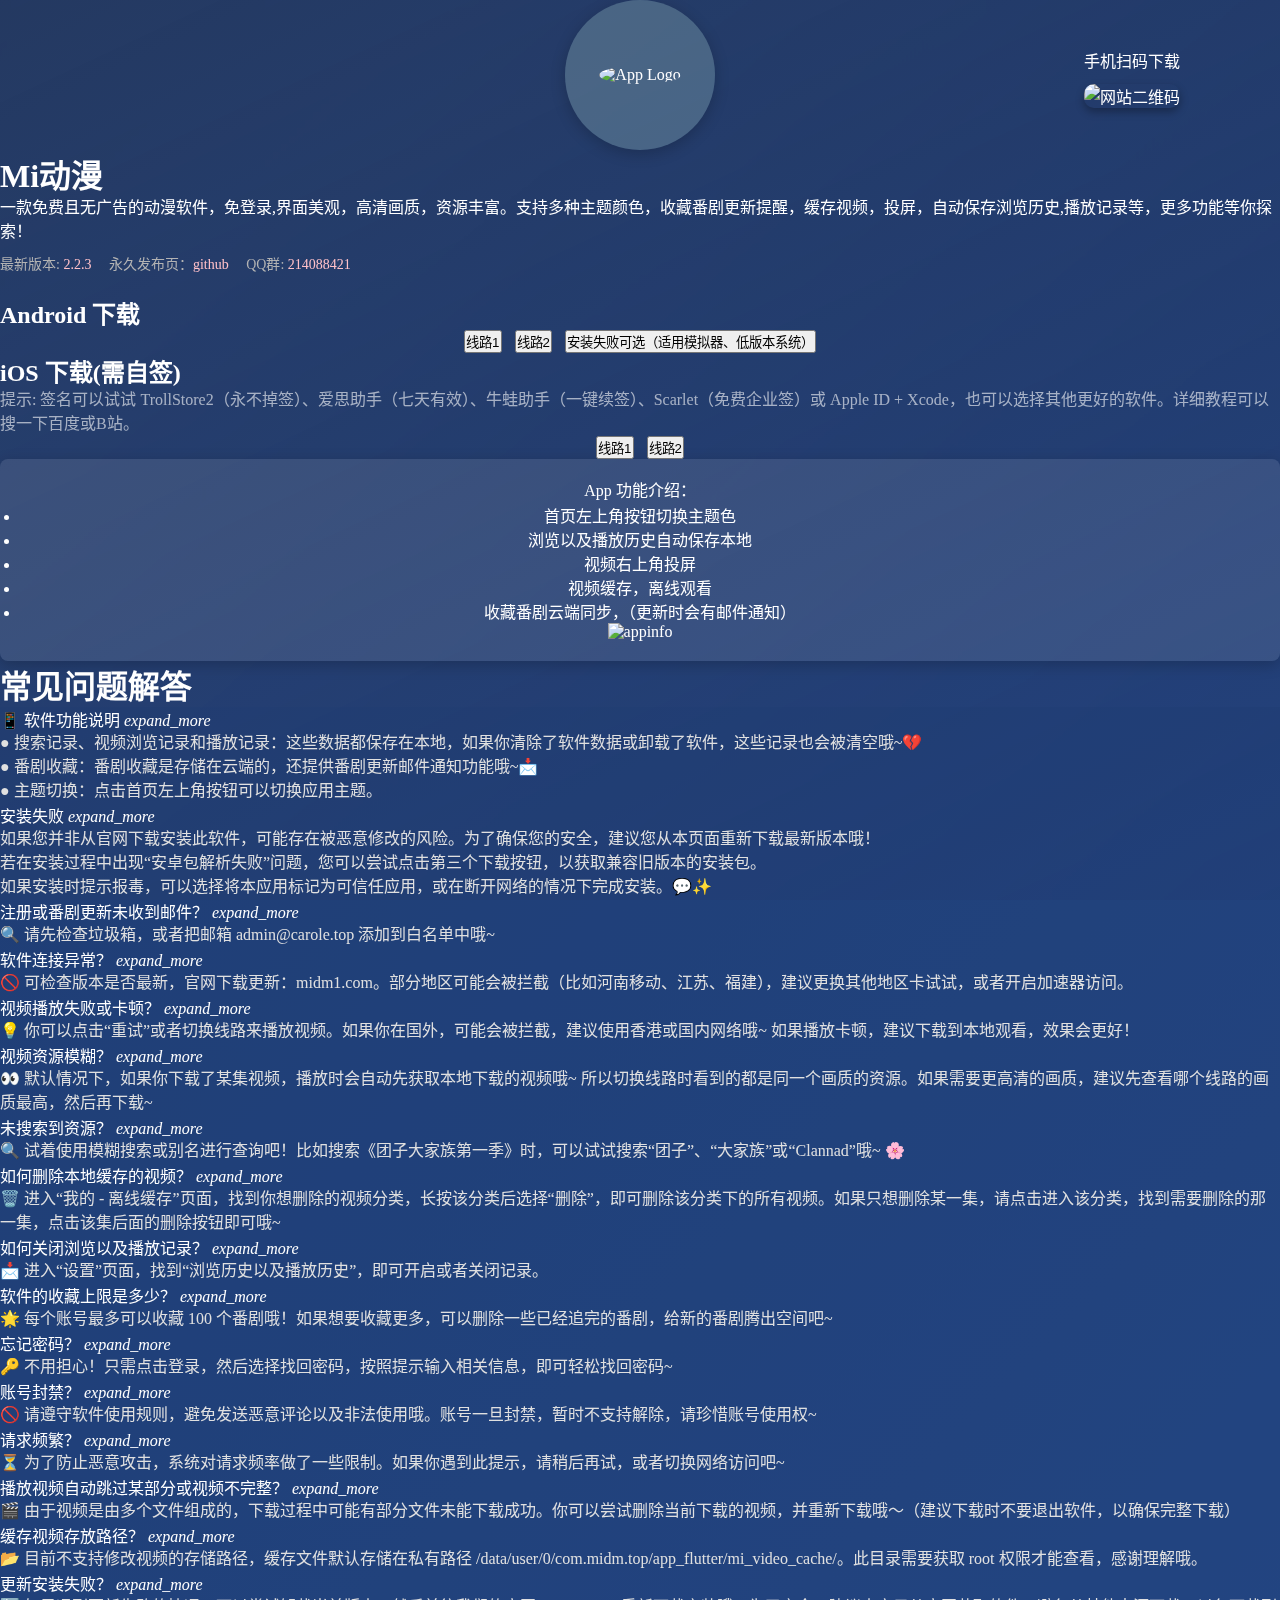
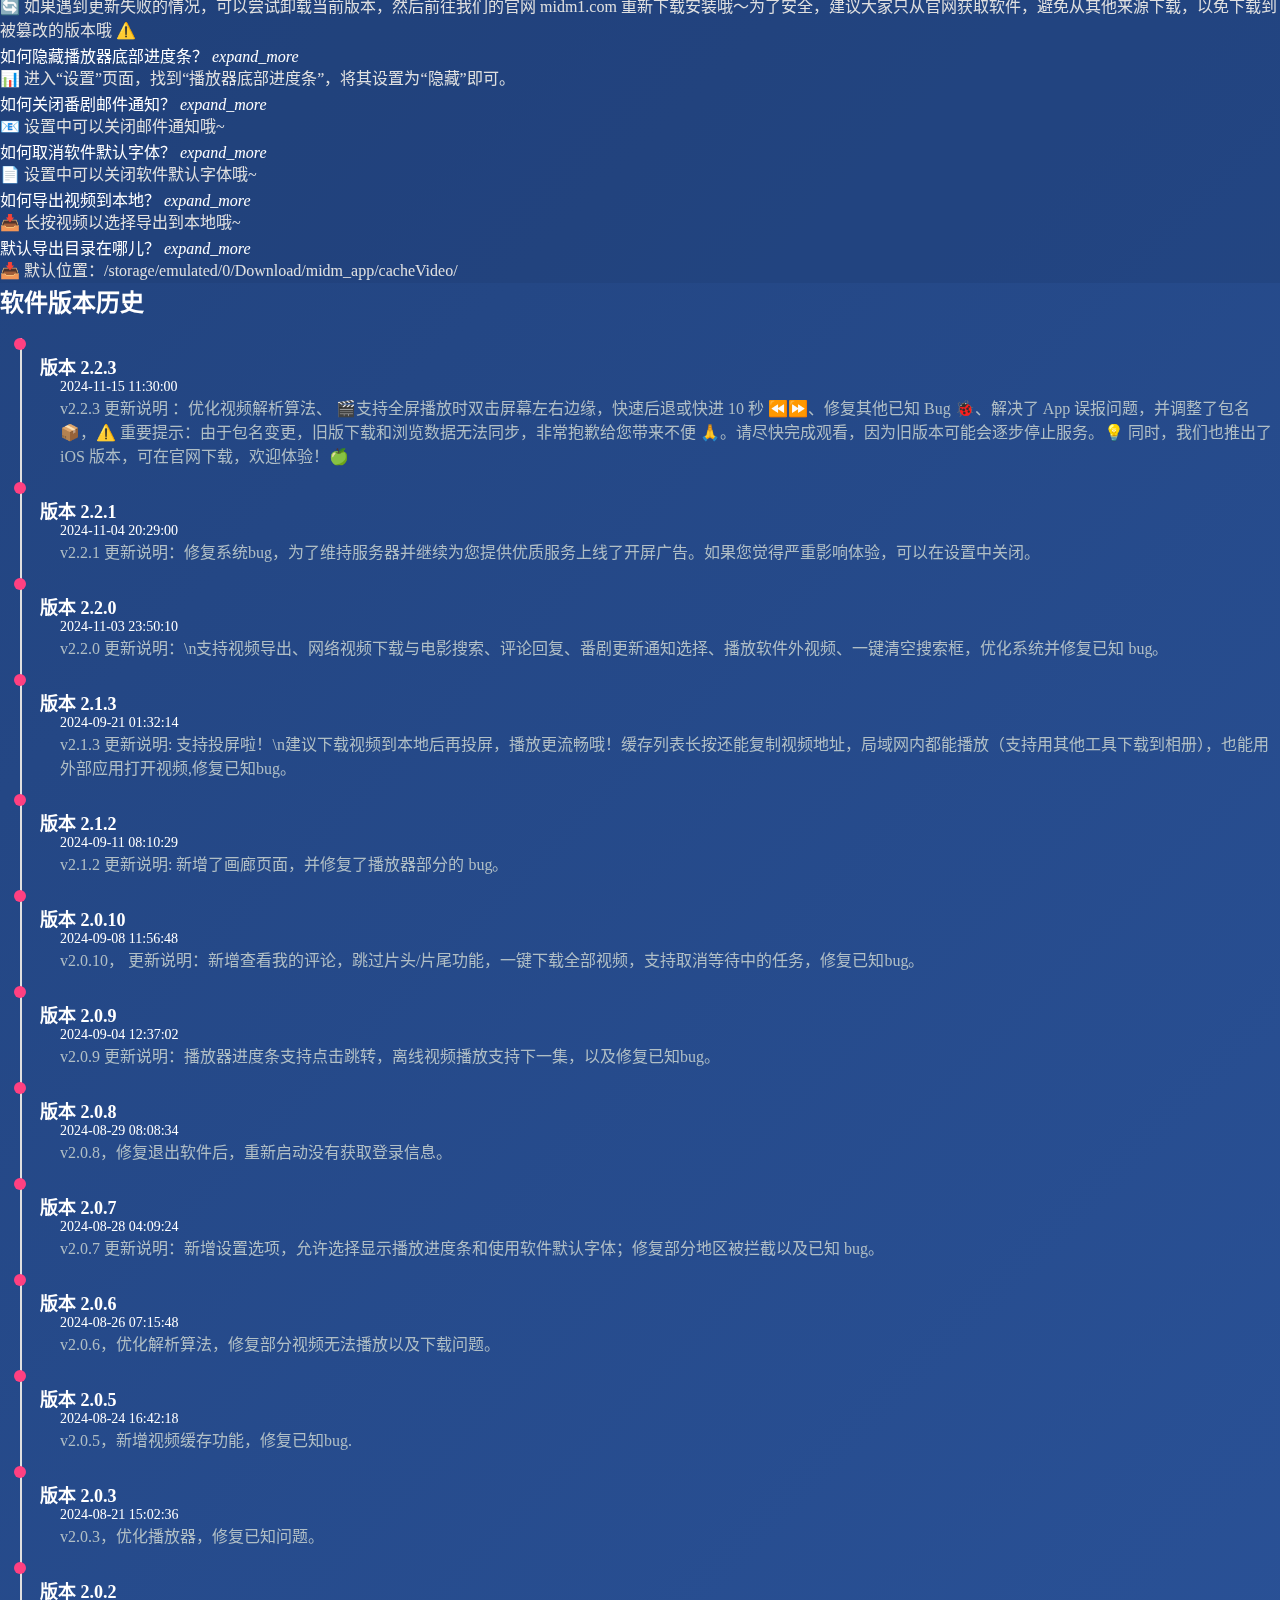
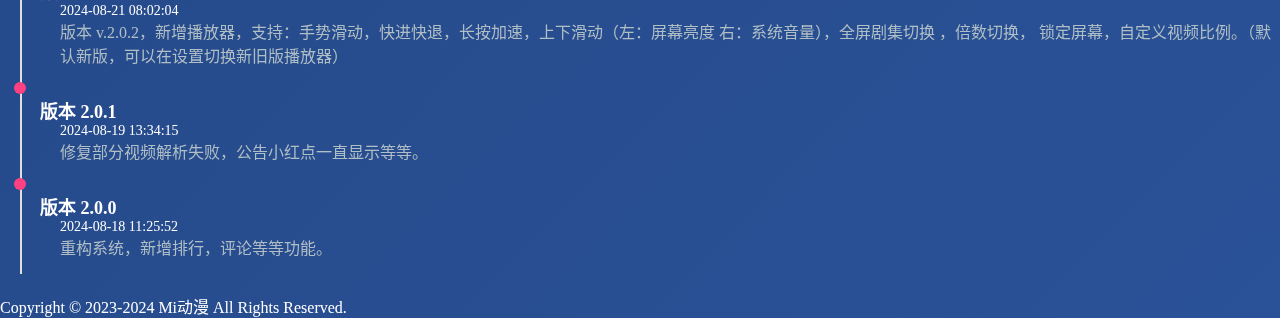
==== commit 526099d1: "2.2.3" ====
--- a/index.html
+++ b/index.html
@@ -33,13 +33,51 @@
             height: 0px;
         }
 
+        ::selection,
+        ::-moz-selection {
+            background: #ffc1c9;
+            color: #fff;
+        }
+
         p {
             line-height: 1.5;
         }
 
         body {
-            background: linear-gradient(135deg, #1e3c72 0%, #2a5298 100%);
+            background-image: linear-gradient(135deg, #1e3c72 0%, #2a5298 100%);
             color: #fff;
+        }
+
+        .overlay1 {
+            position: fixed;
+            left: 0;
+            top: 0;
+            right: 0;
+            bottom: 0;
+            z-index: -8;
+        }
+
+        .overlay2 {
+            position: fixed;
+            top: 0;
+            right: 0;
+            bottom: 0;
+            left: 0;
+            z-index: -8;
+            background-color: rgba(68, 68, 68, 0.4);
+            background-image: -webkit-linear-gradient(-410deg, rgba(68, 68, 68, 0.2) 20%, rgba(0, 0, 0, 0.4));
+            background-image: linear-gradient(140deg, rgba(68, 68, 68, 0.2) 20%, rgba(0, 0, 0, 0.4));
+        }
+
+        .overlay3 {
+            position: fixed;
+            left: 0;
+            top: 0;
+            right: 0;
+            bottom: 0;
+            z-index: -7;
+            background-image: linear-gradient(155deg, rgba(28, 53, 103, .60) 0%, rgba(37, 72, 141, .80) 100%);
+            backdrop-filter: blur(5px);
         }
 
         a {
@@ -124,7 +162,7 @@
 
         /* 默认背景色 */
         .mdui-panel-item {
-            background-color: #1e3c72;
+            background-color: #1e3b7255;
             /* 默认背景色 */
             color: #e0e0e0;
             /* 文字颜色 */
@@ -134,7 +172,7 @@
 
         /* 点击时的背景色变化 */
         .mdui-panel-item .mdui-panel-item-header:active {
-            background-color: #3e58a3;
+            background-color: #3e57a337;
             /* 点击时的背景色 */
         }
 
@@ -200,16 +238,20 @@
             width: 2px;
             background-color: #e0e0e0;
         }
-         /* 自定义对话框的背景色 */
-         .mdui-dialog {
-            background-color: #1e3c72; /* 比 body 色稍深 */
+
+        /* 自定义对话框的背景色 */
+        .mdui-dialog {
+            background-color: #1e3c72;
+            /* 比 body 色稍深 */
             color: #fff;
         }
 
         .mdui-dialog-actions .mdui-btn {
-            background-color: #1e3c72; /* 按钮背景色 */
-        }
-        .mdui-dialog-content{
+            background-color: #1e3c72;
+            /* 按钮背景色 */
+        }
+
+        .mdui-dialog-content {
             color: #fff;
         }
     </style>
@@ -217,6 +259,9 @@
 </head>
 
 <body class="mdui-container-fluid mdui-center">
+    <div class="overlay1"></div>
+    <div class="overlay2"></div>
+    <div class="overlay3"></div>
     <!-- app信息 -->
     <div class="mdui-container mdui-p-y-4">
         <div class="mdui-text-center">
@@ -230,7 +275,7 @@
             <p class="mdui-typo-subheading mdui-m-b-3">
                 一款免费且无广告的动漫软件，免登录,界面美观，高清画质，资源丰富。支持多种主题颜色，收藏番剧更新提醒，缓存视频，投屏，自动保存浏览历史,播放记录等，更多功能等你探索！</p>
 
-            <p class="version">当前版本: <span style="color:#ffc1c9;">2.2.1 </span> &nbsp;&nbsp;&nbsp;&nbsp;永久发布页：<a
+            <p class="version">最新版本: <span style="color:#ffc1c9;">2.2.3 </span> &nbsp;&nbsp;&nbsp;&nbsp;永久发布页：<a
                     href="https://github.com/Carole007/midm-release"
                     style="color:#ffc1c9;">github</a>&nbsp;&nbsp;&nbsp;&nbsp;
                 QQ群: <span style="color:#ffc1c9;">214088421</span></p>
@@ -239,20 +284,34 @@
             <div class="mdui-container" style="margin-top: 20px;">
                 <h2 class="mdui-typo-title">Android 下载</h2>
                 <div class="download-buttons mdui-m-t-2">
-                    <a href="https://www.123865.com/s/dbdqVv-aqCjv" class="btn">
+                    <a href="https://midm1.com/app1.php" class="btn">
                         <button class="mdui-btn mdui-btn-raised mdui-color-theme-accent ">线路1</button>
                     </a>
-                    <a href="https://github.com/Carole007/midm-release/releases/download/2.2.1/Mi.2.2.1.apk"
+                    <a href="https://github.com/Carole007/midm-release/releases/download/2.2.3/Mi.2.2.3.apk"
                         class="btn">
                         <button class="mdui-btn mdui-btn-raised mdui-color-theme-accent ">线路2</button>
                     </a>
-                    <a href="https://www.123865.com/s/dbdqVv-h6Cjv" class="btn">
+                    <a href="https://midm1.com/app2.php" class="btn">
                         <button class="mdui-btn mdui-btn-raised mdui-color-theme-accent ">安装失败可选（适用模拟器、低版本系统）</button>
                     </a>
-
-                </div>
-                <h2 class="mdui-typo-title mdui-m-t-4">iOS 下载</h2>
-                <p class="mdui-typo-body mdui-m-t-2 mdui-text-color-grey">敬请期待...</p>
+                </div>
+                <h2 class="mdui-typo-title mdui-m-t-4">iOS 下载(需自签)</h2>
+                <p class="mdui-typo-body mdui-m-t-2 " style="color: rgba(255,255,255,.60)">
+                    <span class="mdui-text-color-theme-accent">提示:</span> 签名可以试试
+                    TrollStore2（永不掉签）、爱思助手（七天有效）、牛蛙助手（一键续签）、Scarlet（免费企业签）或 Apple ID +
+                    Xcode，也可以选择其他更好的软件。详细教程可以搜一下百度或B站。
+                </p>
+                <div class="download-buttons mdui-m-t-2">
+
+                    <a href="https://midm1.com/app3_ipa.php" class="btn">
+                        <button class="mdui-btn mdui-btn-raised mdui-color-theme-accent ">线路1</button>
+                    </a>
+                    <a href="https://github.com/Carole007/midm-release/releases/download/2.2.3/Mi2.2.3.ipa"
+                        class="btn">
+                        <button class="mdui-btn mdui-btn-raised mdui-color-theme-accent ">线路2</button>
+                    </a>
+
+                </div>
             </div>
             <!-- 软件介绍 -->
             <div class="app-info mdui-m-t-5 ">
@@ -523,6 +582,18 @@
                 <div class="mdui-timeline-item-header">
                     <div class="mdui-timeline-item-icon mdui-color-theme-accent"></div>
                     <div class="mdui-timeline-item-content">
+                        <div class="mdui-typo mdui-timeline-item-title mdui-text-color-theme">版本 2.2.3</div>
+                        <div class="mdui-timeline-item-time mdui-text-color-grey">2024-11-15 11:30:00</div>
+                        <div class="mdui-timeline-item-text">v2.2.3
+                            更新说明 ：优化视频解析算法、 🎬支持全屏播放时双击屏幕左右边缘，快速后退或快进 10 秒 ⏪⏩、修复其他已知 Bug 🐞、解决了 App 误报问题，并调整了包名 📦，⚠️ 重要提示：由于包名变更，旧版下载和浏览数据无法同步，非常抱歉给您带来不便 🙏。请尽快完成观看，因为旧版本可能会逐步停止服务。💡 同时，我们也推出了 iOS 版本，可在官网下载，欢迎体验！🍏 </div>
+                    </div>
+                </div>
+            </div>
+
+            <div class="mdui-timeline-item">
+                <div class="mdui-timeline-item-header">
+                    <div class="mdui-timeline-item-icon mdui-color-theme-accent"></div>
+                    <div class="mdui-timeline-item-content">
                         <div class="mdui-typo mdui-timeline-item-title mdui-text-color-theme">版本 2.2.1</div>
                         <div class="mdui-timeline-item-time mdui-text-color-grey">2024-11-04 20:29:00</div>
                         <div class="mdui-timeline-item-text">v2.2.1
@@ -697,11 +768,57 @@
     <div class=" mdui-typo mdui-text-center mdui-bg-color-theme mdui-text-color-white mdui-p-a-2">
         <span data-v-b1a7823b="">Copyright © 2023-2024 Mi动漫 All Rights Reserved.</span>
     </div>
+
     <script>var _hmt = _hmt || []; !function () { var e = document.createElement("script"); e.referrerpolicy = "origin", e.src = "https://hm.baidu.com/hm.js?0beb914a8243aa811ee5c3364a4cd442"; var r = document.getElementsByTagName("script")[0]; r.parentNode.insertBefore(e, r) }();</script>
     <script>var _hmt = _hmt || []; !function () { var e = document.createElement("script"); e.src = "https://hm.baidu.com/hm.js?73291010701b4f253db69876613e045d"; var t = document.getElementsByTagName("script")[0]; t.parentNode.insertBefore(e, t) }();</script>
     <script>!function (t) { "use strict"; !function (e) { var r = window, c = document, s = t, a = "".concat("https:" === c.location.protocol ? "https://" : "http://", "sdk.51.la/js-sdk-pro.min.js"), n = c.createElement("script"), o = c.getElementsByTagName("script")[0]; n.type = "text/javascript", n.setAttribute("charset", "UTF-8"), n.async = !0, n.src = a, n.id = "LA_COLLECT", s.d = n; var i = function () { r.LA.ids.push(s) }; r.LA ? r.LA.ids && i() : (r.LA = t, r.LA.ids = [], i()), o.parentNode.insertBefore(n, o) }() }({ id: "3HHd43lfdc3syB3o", ck: "3HHd43lfdc3syB3o", hashMode: !0 });</script>
     <script src="https://lf9-cdn-tos.bytecdntp.com/cdn/expire-1-M/mdui/1.0.2/js/mdui.min.js"
         type="application/javascript"></script>
+    <script>
+        var pcBgList = [
+            "https://i0.hdslb.com/bfs/article/1e12de273556ef8ae35f18a6985dcffa526774833.jpg",
+            "https://i0.hdslb.com/bfs/article/60619768f7916aac4c116280fba870ab526774833.jpg",
+            "https://i0.hdslb.com/bfs/article/df6aae025bd06a9ce2e3c85ca911d63b526774833.jpg", "https://i0.hdslb.com/bfs/article/55f1013c78cbd3b78340c32eb4794094526774833.jpg",
+            "https://i0.hdslb.com/bfs/article/3a21279d4f60725fb7ae3ec820ed7d3e526774833.jpg",
+            "https://i0.hdslb.com/bfs/article/d324333022b344dc5407d29f240ef998526774833.png",
+            "https://i0.hdslb.com/bfs/article/8c7090f9f0cf5234d31e43b8c1d7444f526774833.jpg", "https://i0.hdslb.com/bfs/article/2f70e1a47db41af48bced34f3095dcad526774833.jpg",
+        ];
+        var mobileBgList = [
+            "https://i0.hdslb.com/bfs/article/8f98e6b45339fa21138b4e1ed8a871c3526774833.jpg", "https://i0.hdslb.com/bfs/article/14060b85be9069b88cc5979e3d477a23526774833.jpg", "https://i0.hdslb.com/bfs/article/730620ded81dc12c8a4817d0c376feeb526774833.jpg", "https://i0.hdslb.com/bfs/article/60619768f7916aac4c116280fba870ab526774833.jpg", "https://i0.hdslb.com/bfs/article/90e6830519c165d52cdf9b57c4712709526774833.jpg"];
+
+        initBackgroundImage();
+        //每8秒换一次背景图
+        setInterval(initBackgroundImage, 1000 * 8);
+        function initBackgroundImage() {
+            let bgUrl = isMobile() ? mobileBgList[Math.random() * mobileBgList.length | 0] : pcBgList[Math.random() * pcBgList.length | 0];
+            const img = new Image();
+            img.crossOrigin = "Anonymous";
+            img.setAttribute("referrerpolicy", "no-referrer");
+            img.src = bgUrl;
+            // 图片加载完成后的处理
+            img.onload = function () {
+                // 创建 canvas 并绘制图片
+                const canvas = document.createElement("canvas");
+                canvas.width = img.width;
+                canvas.height = img.height;
+                const ctx = canvas.getContext("2d");
+                ctx.drawImage(img, 0, 0);
+                // 将 canvas 转为 data URL，并设置为背景
+                const dataURL = canvas.toDataURL();
+                document.querySelector(".overlay1").style.background = `url("${dataURL}") no-repeat center top/cover #1e3c72`;
+            };
+            img.onerror = function () {
+                console.error("图片加载失败");
+            };
+        }
+
+
+        // 判断是否为移动端设备
+        function isMobile() {
+            const userAgent = navigator.userAgent.toLowerCase();
+            return /mobile|android|iphone|ipad|ipod|windows phone/i.test(userAgent)
+        }
+    </script>
     <script>
         /* // 显示公告对话框的函数
         function showDialog() {
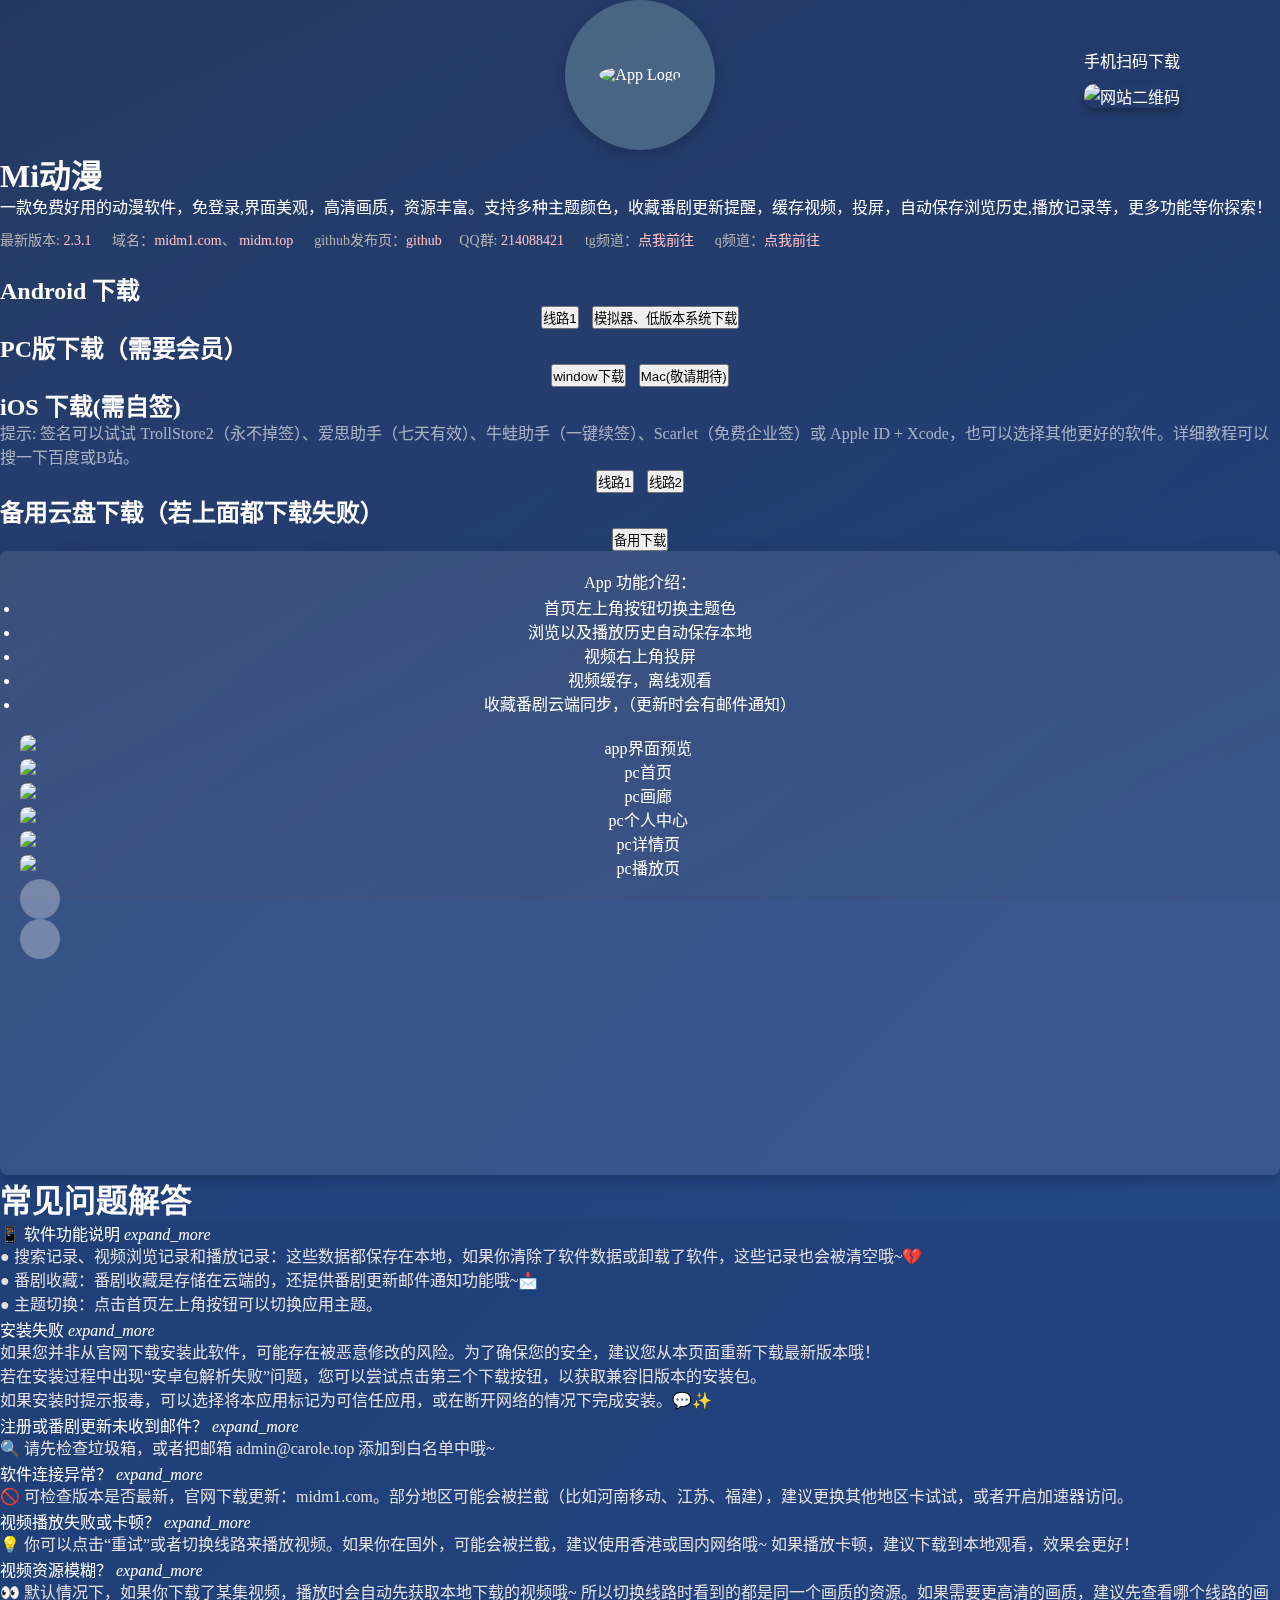
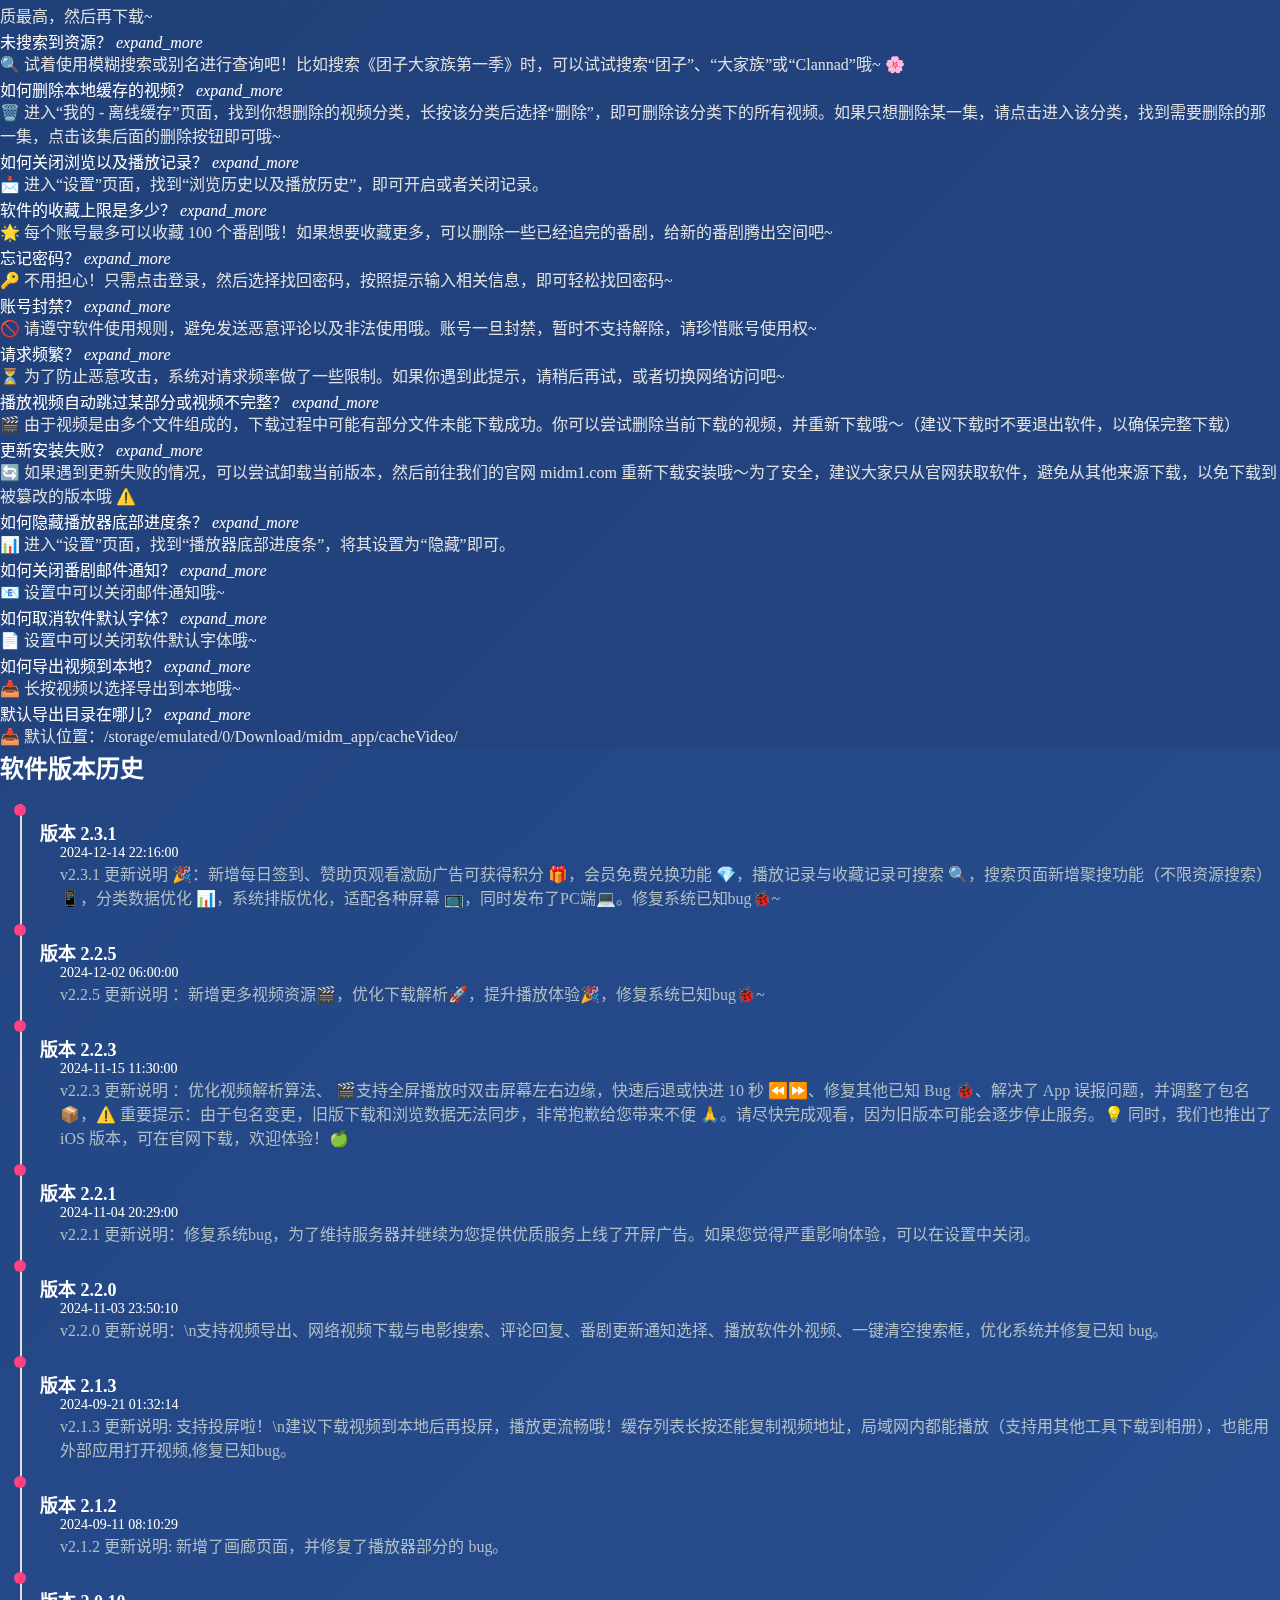
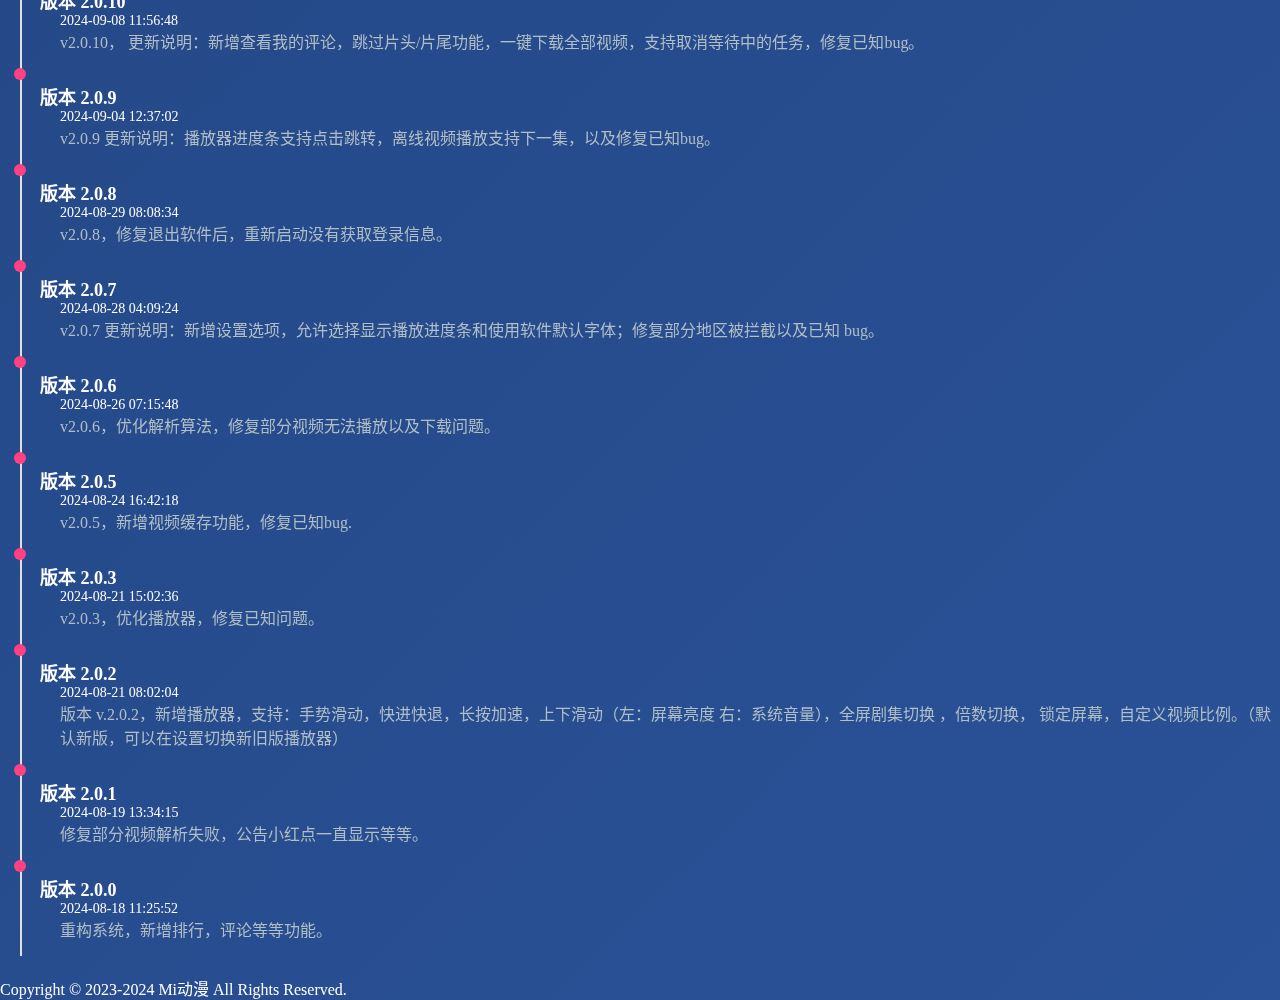
==== commit 927f4ea0: "3.3.1" ====
--- a/index.html
+++ b/index.html
@@ -4,8 +4,8 @@
 <head>
     <meta charset="UTF-8">
     <meta name="viewport" content="width=device-width, initial-scale=1.0">
-    <title>Mi动漫官网 - 免费动漫软件 - 最新版下载</title>
-    <meta name="keywords" content="Mi动漫, mi动漫官网, mi动漫下载,mi动漫最新版, 免费动漫软件, 高清动漫, 动漫资源, 动漫导航,midm" />
+    <title>Mi动漫官网 - 免费看动漫软件 - 支持手机、电脑最新版下载</title>
+    <meta name="keywords" content="Mi动漫, mi动漫官网, mi动漫下载,mi动漫最新版,电脑看动漫,免费动漫软件, 高清动漫, 动漫资源, 动漫导航,midm" />
     <meta name="description" content="Mi动漫是一款免费观看高清动漫的软件，资源丰富，支持多主题颜色，收藏番剧更新提醒，自动保存历史记录等。体验最佳动漫观赏体验，就在Mi动漫！" />
     <meta itemprop="name" content="Mi动漫">
     <meta property="og:site_name" content="Mi动漫">
@@ -15,6 +15,10 @@
     <meta property="og:type" content="website">
     <meta name="referrer" content="no-referrer">
     <link rel="icon" href="./favicon.ico">
+    <link href="https://lf3-cdn-tos.bytecdntp.com/cdn/expire-1-M/Swiper/8.0.6/swiper-bundle.min.css" type="text/css"
+        rel="stylesheet" />
+    <script src="https://lf9-cdn-tos.bytecdntp.com/cdn/expire-1-M/Swiper/8.0.6/swiper-bundle.min.js"
+        type="application/javascript"></script>
     <link href="https://lf26-cdn-tos.bytecdntp.com/cdn/expire-1-M/mdui/1.0.2/css/mdui.min.css" type="text/css"
         rel="stylesheet" />
     <style>
@@ -22,6 +26,7 @@
             padding: 0;
             margin: 0;
             box-sizing: border-box;
+            transition: all 0.8s ease-in;
         }
 
         ::-webkit-scrollbar-thumb {
@@ -102,6 +107,14 @@
             border-radius: 50%;
         }
 
+        .app-logo img:hover {
+            transform: rotate(666turn);
+            transition-delay: 1s;
+            transition-property: all;
+            transition-duration: 59s;
+            transition-timing-function: cubic-bezier(.34, 0, .84, 1);
+        }
+
 
         .download-title {
             font-size: 24px;
@@ -253,6 +266,72 @@
 
         .mdui-dialog-content {
             color: #fff;
+        }
+
+
+        .swiper {
+            width: 100%;
+            height: 400px;
+            margin: 20px 0;
+        }
+
+        .swiper-slide {
+            display: flex;
+            justify-content: center;
+            align-items: center;
+        }
+
+        .swiper-slide img {
+            width: 100%;
+            height: 100%;
+            object-fit: contain;
+            border-radius: 8px;
+        }
+
+        .swiper-pagination-bullet {
+            background-color: #ccc;
+            /* 默认颜色 */
+            opacity: 0.7;
+            /* 默认透明度 */
+        }
+
+        .swiper-pagination-bullet-active {
+            background-color: #ffc1c9;
+            /* 激活时的颜色 */
+            opacity: 1;
+            /* 激活时不透明 */
+        }
+
+        /* 设置左右切换按钮颜色和样式 */
+        .swiper-button-next,
+        .swiper-button-prev {
+            color: #ffc1c9;
+            /* 设置按钮颜色 */
+            background-color: rgba(255, 255, 255, 0.3);
+            /* 添加背景色和透明度 */
+            border-radius: 50%;
+            /* 圆形按钮 */
+            width: 40px;
+            height: 40px;
+            display: flex;
+            justify-content: center;
+            align-items: center;
+        }
+
+        /* 鼠标悬停时改变颜色 */
+        .swiper-button-next:hover,
+        .swiper-button-prev:hover {
+            background-color: #ffc1c9;
+            color: #fff;
+            /* 改变箭头颜色为白色 */
+        }
+
+        /* 隐藏默认箭头的背景 */
+        .swiper-button-next::after,
+        .swiper-button-prev::after {
+            font-size: 16px;
+            /* 调整箭头大小 */
+            font-weight: bold;
         }
     </style>
 
@@ -273,28 +352,51 @@
             <h1 class="mdui-typo-display-2 mdui-m-y-3">Mi动漫</h1>
             <!-- 简介 -->
             <p class="mdui-typo-subheading mdui-m-b-3">
-                一款免费且无广告的动漫软件，免登录,界面美观，高清画质，资源丰富。支持多种主题颜色，收藏番剧更新提醒，缓存视频，投屏，自动保存浏览历史,播放记录等，更多功能等你探索！</p>
-
-            <p class="version">最新版本: <span style="color:#ffc1c9;">2.2.3 </span> &nbsp;&nbsp;&nbsp;&nbsp;永久发布页：<a
-                    href="https://github.com/Carole007/midm-release"
+                一款免费好用的动漫软件，免登录,界面美观，高清画质，资源丰富。支持多种主题颜色，收藏番剧更新提醒，缓存视频，投屏，自动保存浏览历史,播放记录等，更多功能等你探索！</p>
+
+            <p class="version">最新版本: <span style="color:#ffc1c9;">2.3.1 </span> &nbsp;&nbsp;&nbsp;&nbsp;
+                域名：<a href="https://midm1.com" style="color:#ffc1c9;">midm1.com</a>、
+                <a href="https://midm.top" style="color:#ffc1c9;">midm.top</a>
+                &nbsp;&nbsp;&nbsp;&nbsp;
+                github发布页：<a href="https://github.com/Carole007/midm-release"
                     style="color:#ffc1c9;">github</a>&nbsp;&nbsp;&nbsp;&nbsp;
-                QQ群: <span style="color:#ffc1c9;">214088421</span></p>
+                QQ群: <a
+                    href="https://qm.qq.com/cgi-bin/qm/qr?k=p1WgSwQJlV9GivS4QE0gMHSe16bsDCi-&jump_from=webapi&authKey=sZmGbO7ppsj6fLRRqV3kJDGUlTuTuIa1LvZ+wa6QP2FHeWjMyDKmlyqk1eDQQb+o"
+                    target="_blank"><span style="color:#ffc1c9;">214088421</span></a>
+                &nbsp;&nbsp;&nbsp;&nbsp;
+                tg频道：<a href="https://t.me/+6A6Ir-JcHL5kMWU9" target="_blank"><span
+                        style="color:#ffc1c9;">点我前往</span></a>
+                &nbsp;&nbsp;&nbsp;&nbsp;
+                q频道：<a href="https://pd.qq.com/s/6mhb08gr6" target="_blank"><span style="color:#ffc1c9;">点我前往</span></a>
+            </p>
+
 
             <!-- 下载地址 -->
             <div class="mdui-container" style="margin-top: 20px;">
+
+                <!-- 安卓下载 -->
                 <h2 class="mdui-typo-title">Android 下载</h2>
                 <div class="download-buttons mdui-m-t-2">
-                    <a href="https://midm1.com/app1.php" class="btn">
+                    <a href="./app1.php" class="btn">
                         <button class="mdui-btn mdui-btn-raised mdui-color-theme-accent ">线路1</button>
                     </a>
-                    <a href="https://github.com/Carole007/midm-release/releases/download/2.2.3/Mi.2.2.3.apk"
-                        class="btn">
-                        <button class="mdui-btn mdui-btn-raised mdui-color-theme-accent ">线路2</button>
+                    <a href="./app2.php" class="btn">
+                        <button class="mdui-btn mdui-btn-raised mdui-color-theme-accent ">模拟器、低版本系统下载</button>
                     </a>
-                    <a href="https://midm1.com/app2.php" class="btn">
-                        <button class="mdui-btn mdui-btn-raised mdui-color-theme-accent ">安装失败可选（适用模拟器、低版本系统）</button>
+                </div>
+
+                <!-- PC下载 -->
+                <h2 class="mdui-typo-title mdui-m-t-4">PC版下载（需要会员）</h2>
+                <div class="download-buttons mdui-m-t-2">
+                    <a href="./app4_window.php" class="btn">
+                        <button class="mdui-btn mdui-btn-raised mdui-color-theme-accent ">window下载</button>
                     </a>
-                </div>
+                    <a href="#" class="btn">
+                        <button class="mdui-btn mdui-btn-raised mdui-color-theme-accent ">Mac(敬请期待)</button>
+                    </a>
+                </div>
+
+                <!-- ios下载 -->
                 <h2 class="mdui-typo-title mdui-m-t-4">iOS 下载(需自签)</h2>
                 <p class="mdui-typo-body mdui-m-t-2 " style="color: rgba(255,255,255,.60)">
                     <span class="mdui-text-color-theme-accent">提示:</span> 签名可以试试
@@ -303,14 +405,22 @@
                 </p>
                 <div class="download-buttons mdui-m-t-2">
 
-                    <a href="https://midm1.com/app3_ipa.php" class="btn">
+                    <a href="./app3_ipa.php" class="btn">
                         <button class="mdui-btn mdui-btn-raised mdui-color-theme-accent ">线路1</button>
                     </a>
-                    <a href="https://github.com/Carole007/midm-release/releases/download/2.2.3/Mi2.2.3.ipa"
-                        class="btn">
+                    <a href="https://github.com/Carole007/midm-release/releases/download/2.3.1/Mi2.3.1.ipa" class="btn">
                         <button class="mdui-btn mdui-btn-raised mdui-color-theme-accent ">线路2</button>
                     </a>
 
+                </div>
+
+
+                <!-- 备用下载 -->
+                <h2 class="mdui-typo-title mdui-m-t-4">备用云盘下载（若上面都下载失败）</h2>
+                <div class="download-buttons mdui-m-t-2">
+                    <a href="https://www.123865.com/s/dbdqVv-P3Njv" class="btn">
+                        <button class="mdui-btn mdui-btn-raised mdui-color-theme-accent ">备用下载</button>
+                    </a>
                 </div>
             </div>
             <!-- 软件介绍 -->
@@ -323,9 +433,39 @@
                     <li class="mdui-list-item">视频缓存，离线观看</li>
                     <li class="mdui-list-item">收藏番剧云端同步，（更新时会有邮件通知）</li>
                 </ul>
-                <img src="https://i0.hdslb.com/bfs/article/87de0759189fd963568107127a6e6d4f526774833.jpg" alt="appinfo"
-                    style="width: 100%;">
-
+                <!-- Swiper 滚动展示 -->
+                <div class="swiper">
+                    <div class="swiper-wrapper">
+                        <div class="swiper-slide">
+                            <img src="https://i0.hdslb.com/bfs/article/87de0759189fd963568107127a6e6d4f526774833.jpg"
+                                alt="app界面预览">
+                        </div>
+                        <div class="swiper-slide">
+                            <img src="https://i0.hdslb.com/bfs/article/1f7f18f815b1d8879450fd955cc078ab526774833.png"
+                                alt="pc首页">
+                        </div>
+                        <div class="swiper-slide">
+                            <img src="https://i0.hdslb.com/bfs/article/2ec8efe83d33ccc79262e3a14a923fe3526774833.png"
+                                alt="pc画廊">
+                        </div>
+                        <div class="swiper-slide">
+                            <img src="https://i0.hdslb.com/bfs/article/a0789273f116e7a3022f08e63b365bd8526774833.png"
+                                alt="pc个人中心">
+                        </div>
+                        <div class="swiper-slide">
+                            <img src="https://i0.hdslb.com/bfs/article/88b33022416256d19e1d004af2f68f0b526774833.png"
+                                alt="pc详情页">
+                        </div>
+                        <div class="swiper-slide">
+                            <img src="https://i0.hdslb.com/bfs/article/4f30e62a6af513814868b1d52f0c4326526774833.png"
+                                alt="pc播放页">
+                        </div>
+
+                    </div>
+                    <div class="swiper-pagination"></div>
+                    <div class="swiper-button-next"></div>
+                    <div class="swiper-button-prev"></div>
+                </div>
             </div>
 
         </div>
@@ -491,20 +631,6 @@
                 </div>
             </div>
 
-
-            <div class="mdui-panel-item">
-                <div class="mdui-panel-item-header">
-                    缓存视频存放路径？
-                    <i class="mdui-panel-item-arrow mdui-icon material-icons">expand_more</i>
-                </div>
-                <div class="mdui-panel-item-body">
-                    <p>📂 目前不支持修改视频的存储路径，缓存文件默认存储在私有路径 /data/user/0/com.midm.top/app_flutter/mi_video_cache/。此目录需要获取
-                        root
-                        权限才能查看，感谢理解哦。</p>
-                </div>
-            </div>
-
-
             <div class="mdui-panel-item">
                 <div class="mdui-panel-item-header">
                     更新安装失败？
@@ -578,6 +704,32 @@
         <h2 class="mdui-text-color-pink-accent mdui-typo-title mdui-text-center">软件版本历史</h2>
         <div class="mdui-timeline mdui-m-t-3">
 
+
+            <div class="mdui-timeline-item">
+                <div class="mdui-timeline-item-header">
+                    <div class="mdui-timeline-item-icon mdui-color-theme-accent"></div>
+                    <div class="mdui-timeline-item-content">
+                        <div class="mdui-typo mdui-timeline-item-title mdui-text-color-theme">版本 2.3.1</div>
+                        <div class="mdui-timeline-item-time mdui-text-color-grey">2024-12-14 22:16:00</div>
+                        <div class="mdui-timeline-item-text">v2.3.1
+                            更新说明 🎉：新增每日签到、赞助页观看激励广告可获得积分 🎁，会员免费兑换功能 💎，播放记录与收藏记录可搜索 🔍，搜索页面新增聚搜功能（不限资源搜索）📱，分类数据优化
+                            📊，系统排版优化，适配各种屏幕 📺，同时发布了PC端💻。修复系统已知bug🐞~</div>
+                    </div>
+                </div>
+            </div>
+
+            <div class="mdui-timeline-item">
+                <div class="mdui-timeline-item-header">
+                    <div class="mdui-timeline-item-icon mdui-color-theme-accent"></div>
+                    <div class="mdui-timeline-item-content">
+                        <div class="mdui-typo mdui-timeline-item-title mdui-text-color-theme">版本 2.2.5</div>
+                        <div class="mdui-timeline-item-time mdui-text-color-grey">2024-12-02 06:00:00</div>
+                        <div class="mdui-timeline-item-text">v2.2.5
+                            更新说明 ：新增更多视频资源🎬，优化下载解析🚀，提升播放体验🎉，修复系统已知bug🐞~</div>
+                    </div>
+                </div>
+            </div>
+
             <div class="mdui-timeline-item">
                 <div class="mdui-timeline-item-header">
                     <div class="mdui-timeline-item-icon mdui-color-theme-accent"></div>
@@ -585,7 +737,9 @@
                         <div class="mdui-typo mdui-timeline-item-title mdui-text-color-theme">版本 2.2.3</div>
                         <div class="mdui-timeline-item-time mdui-text-color-grey">2024-11-15 11:30:00</div>
                         <div class="mdui-timeline-item-text">v2.2.3
-                            更新说明 ：优化视频解析算法、 🎬支持全屏播放时双击屏幕左右边缘，快速后退或快进 10 秒 ⏪⏩、修复其他已知 Bug 🐞、解决了 App 误报问题，并调整了包名 📦，⚠️ 重要提示：由于包名变更，旧版下载和浏览数据无法同步，非常抱歉给您带来不便 🙏。请尽快完成观看，因为旧版本可能会逐步停止服务。💡 同时，我们也推出了 iOS 版本，可在官网下载，欢迎体验！🍏 </div>
+                            更新说明 ：优化视频解析算法、 🎬支持全屏播放时双击屏幕左右边缘，快速后退或快进 10 秒 ⏪⏩、修复其他已知 Bug 🐞、解决了 App 误报问题，并调整了包名 📦，⚠️
+                            重要提示：由于包名变更，旧版下载和浏览数据无法同步，非常抱歉给您带来不便 🙏。请尽快完成观看，因为旧版本可能会逐步停止服务。💡 同时，我们也推出了 iOS
+                            版本，可在官网下载，欢迎体验！🍏 </div>
                     </div>
                 </div>
             </div>
@@ -772,6 +926,23 @@
     <script>var _hmt = _hmt || []; !function () { var e = document.createElement("script"); e.referrerpolicy = "origin", e.src = "https://hm.baidu.com/hm.js?0beb914a8243aa811ee5c3364a4cd442"; var r = document.getElementsByTagName("script")[0]; r.parentNode.insertBefore(e, r) }();</script>
     <script>var _hmt = _hmt || []; !function () { var e = document.createElement("script"); e.src = "https://hm.baidu.com/hm.js?73291010701b4f253db69876613e045d"; var t = document.getElementsByTagName("script")[0]; t.parentNode.insertBefore(e, t) }();</script>
     <script>!function (t) { "use strict"; !function (e) { var r = window, c = document, s = t, a = "".concat("https:" === c.location.protocol ? "https://" : "http://", "sdk.51.la/js-sdk-pro.min.js"), n = c.createElement("script"), o = c.getElementsByTagName("script")[0]; n.type = "text/javascript", n.setAttribute("charset", "UTF-8"), n.async = !0, n.src = a, n.id = "LA_COLLECT", s.d = n; var i = function () { r.LA.ids.push(s) }; r.LA ? r.LA.ids && i() : (r.LA = t, r.LA.ids = [], i()), o.parentNode.insertBefore(n, o) }() }({ id: "3HHd43lfdc3syB3o", ck: "3HHd43lfdc3syB3o", hashMode: !0 });</script>
+    <script>
+        const swiper = new Swiper('.swiper', {
+            loop: true,
+            pagination: {
+                el: '.swiper-pagination',
+                clickable: true,
+            },
+            navigation: {
+                nextEl: '.swiper-button-next',
+                prevEl: '.swiper-button-prev',
+            },
+            autoplay: {
+                delay: 3000,
+                disableOnInteraction: false,
+            },
+        });
+    </script>
     <script src="https://lf9-cdn-tos.bytecdntp.com/cdn/expire-1-M/mdui/1.0.2/js/mdui.min.js"
         type="application/javascript"></script>
     <script>
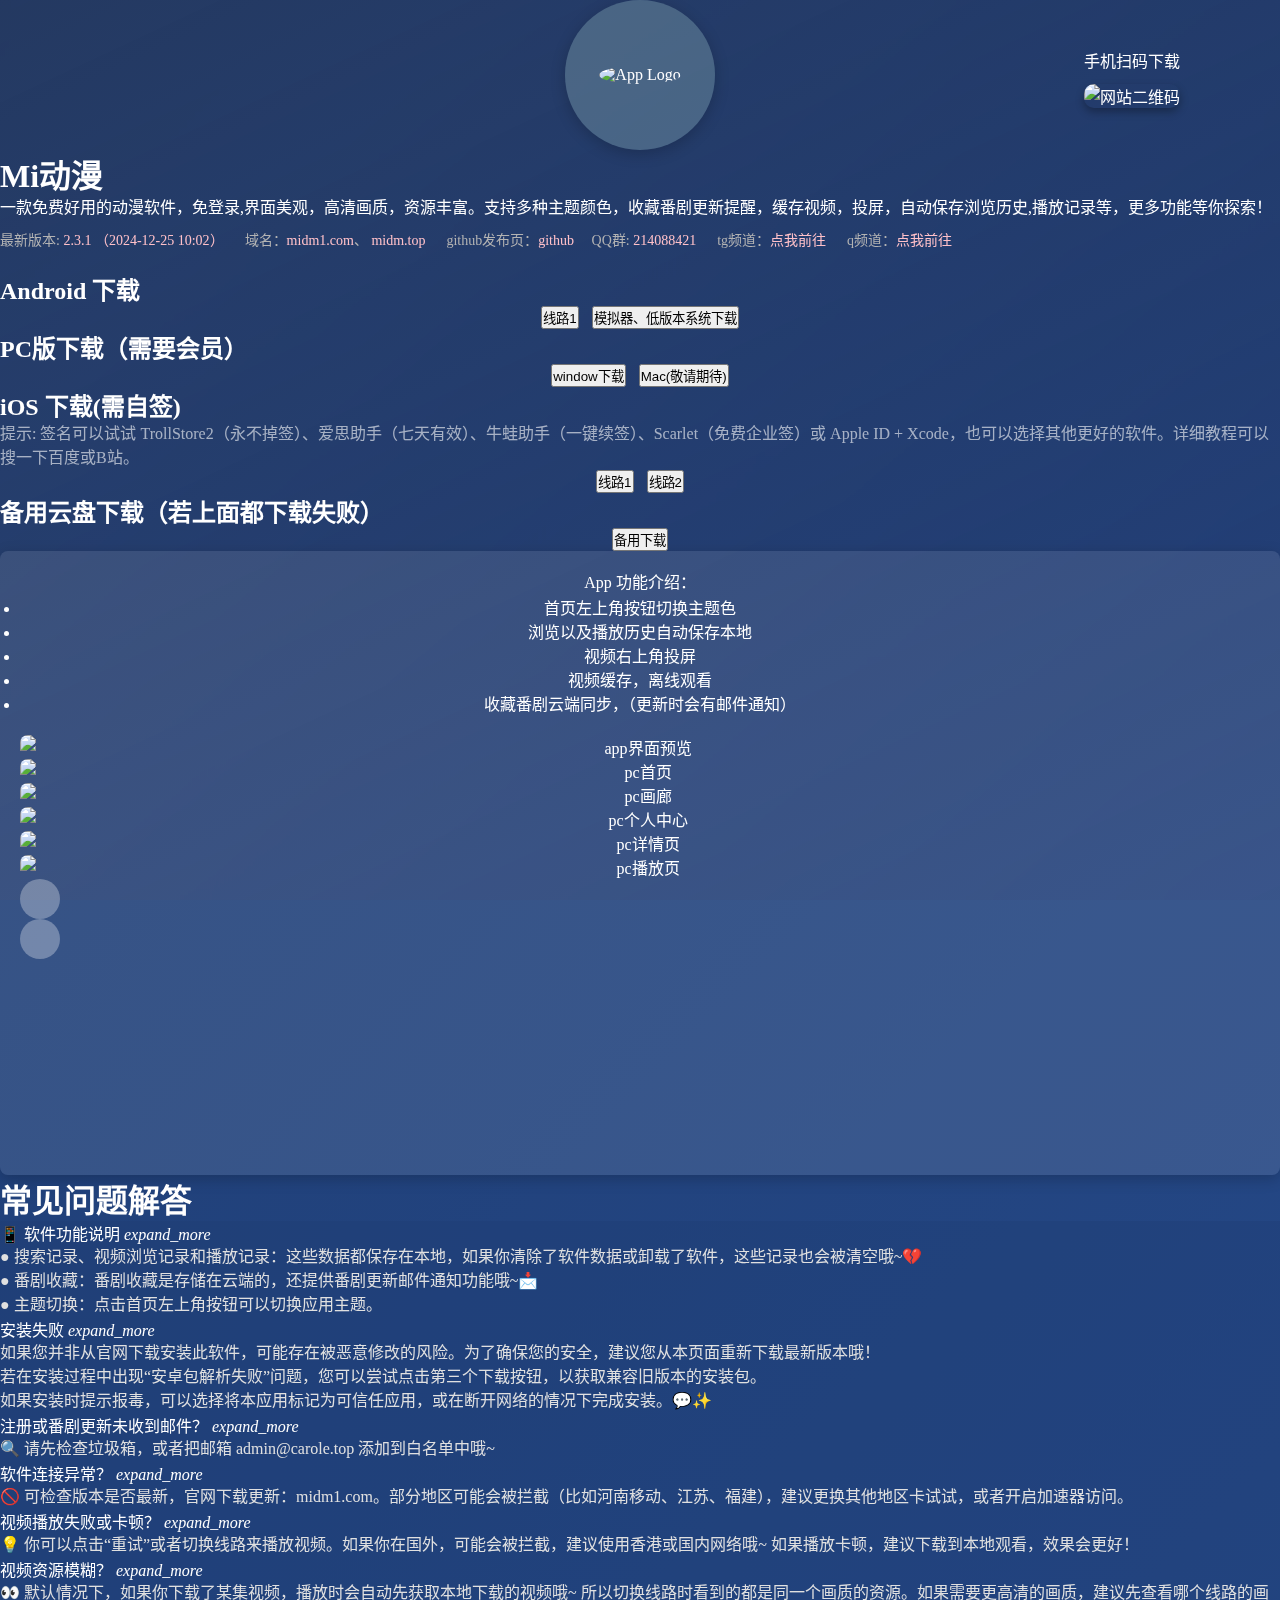
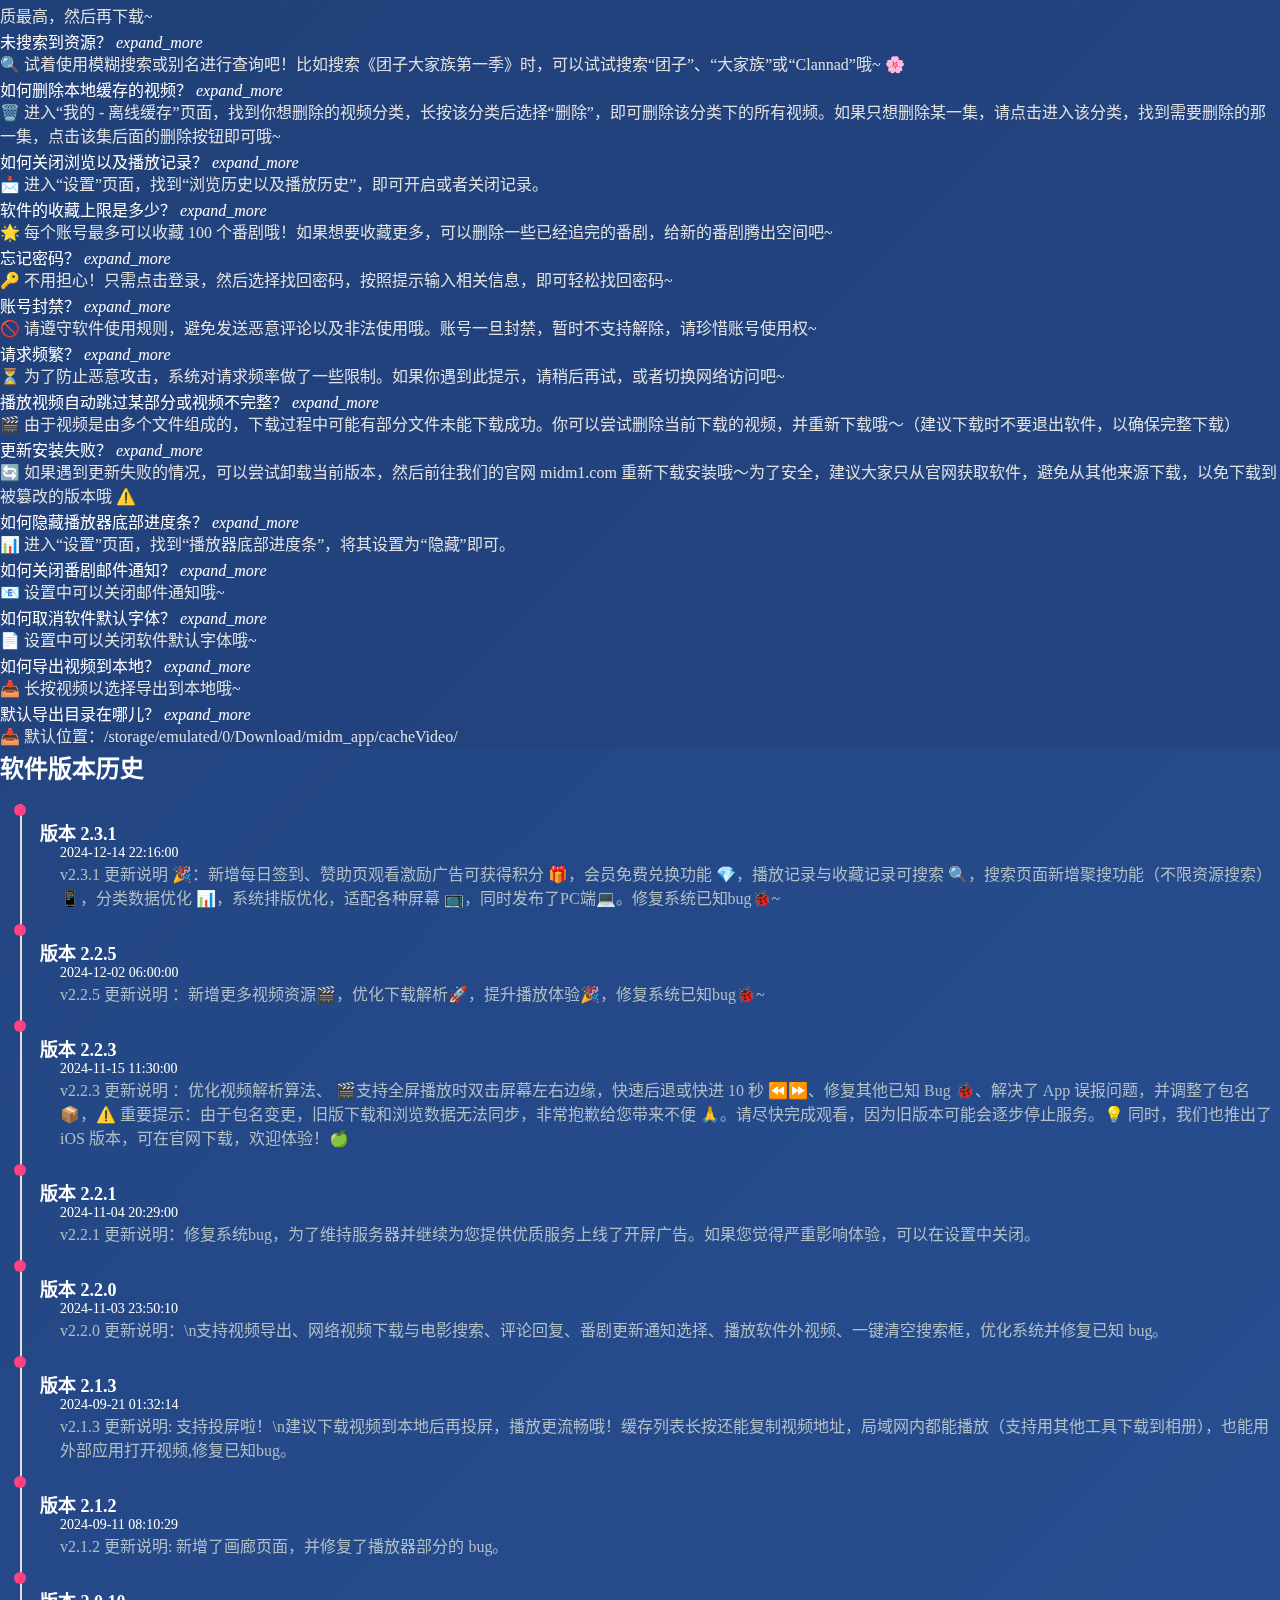
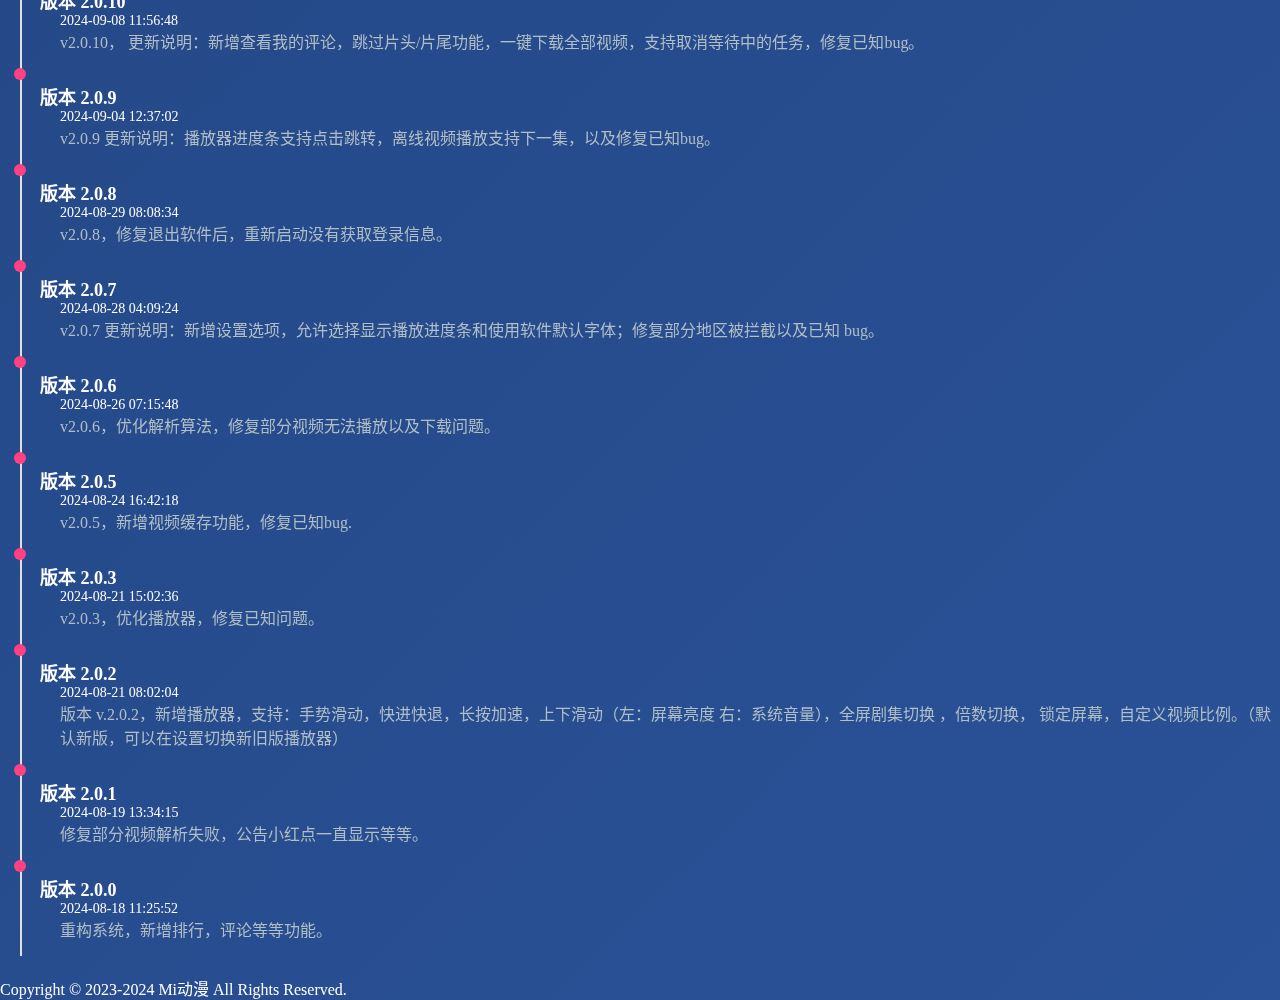
==== commit d59f6abf: "Update index.html" ====
--- a/index.html
+++ b/index.html
@@ -354,7 +354,7 @@
             <p class="mdui-typo-subheading mdui-m-b-3">
                 一款免费好用的动漫软件，免登录,界面美观，高清画质，资源丰富。支持多种主题颜色，收藏番剧更新提醒，缓存视频，投屏，自动保存浏览历史,播放记录等，更多功能等你探索！</p>
 
-            <p class="version">最新版本: <span style="color:#ffc1c9;">2.3.1 </span> &nbsp;&nbsp;&nbsp;&nbsp;
+            <p class="version">最新版本: <span style="color:#ffc1c9;">2.3.1 （2024-12-25 10:02）</span> &nbsp;&nbsp;&nbsp;&nbsp;
                 域名：<a href="https://midm1.com" style="color:#ffc1c9;">midm1.com</a>、
                 <a href="https://midm.top" style="color:#ffc1c9;">midm.top</a>
                 &nbsp;&nbsp;&nbsp;&nbsp;
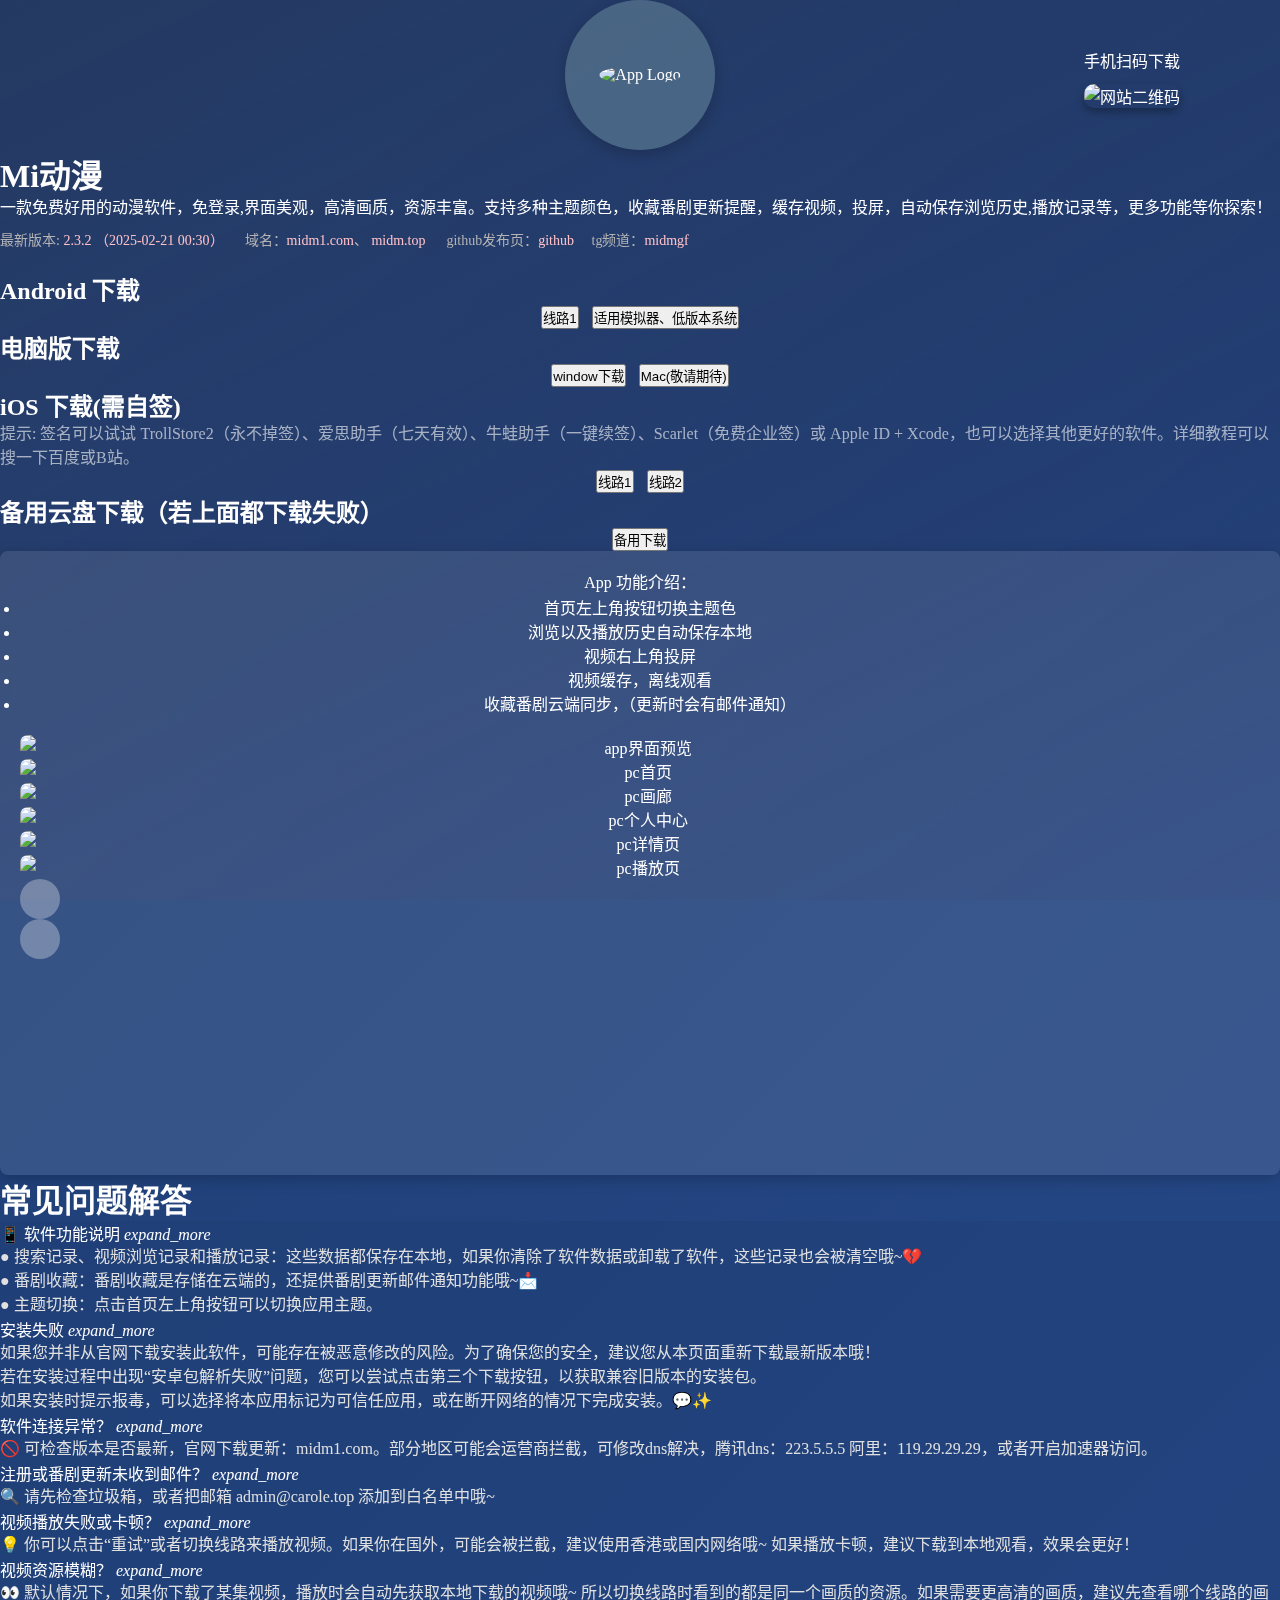
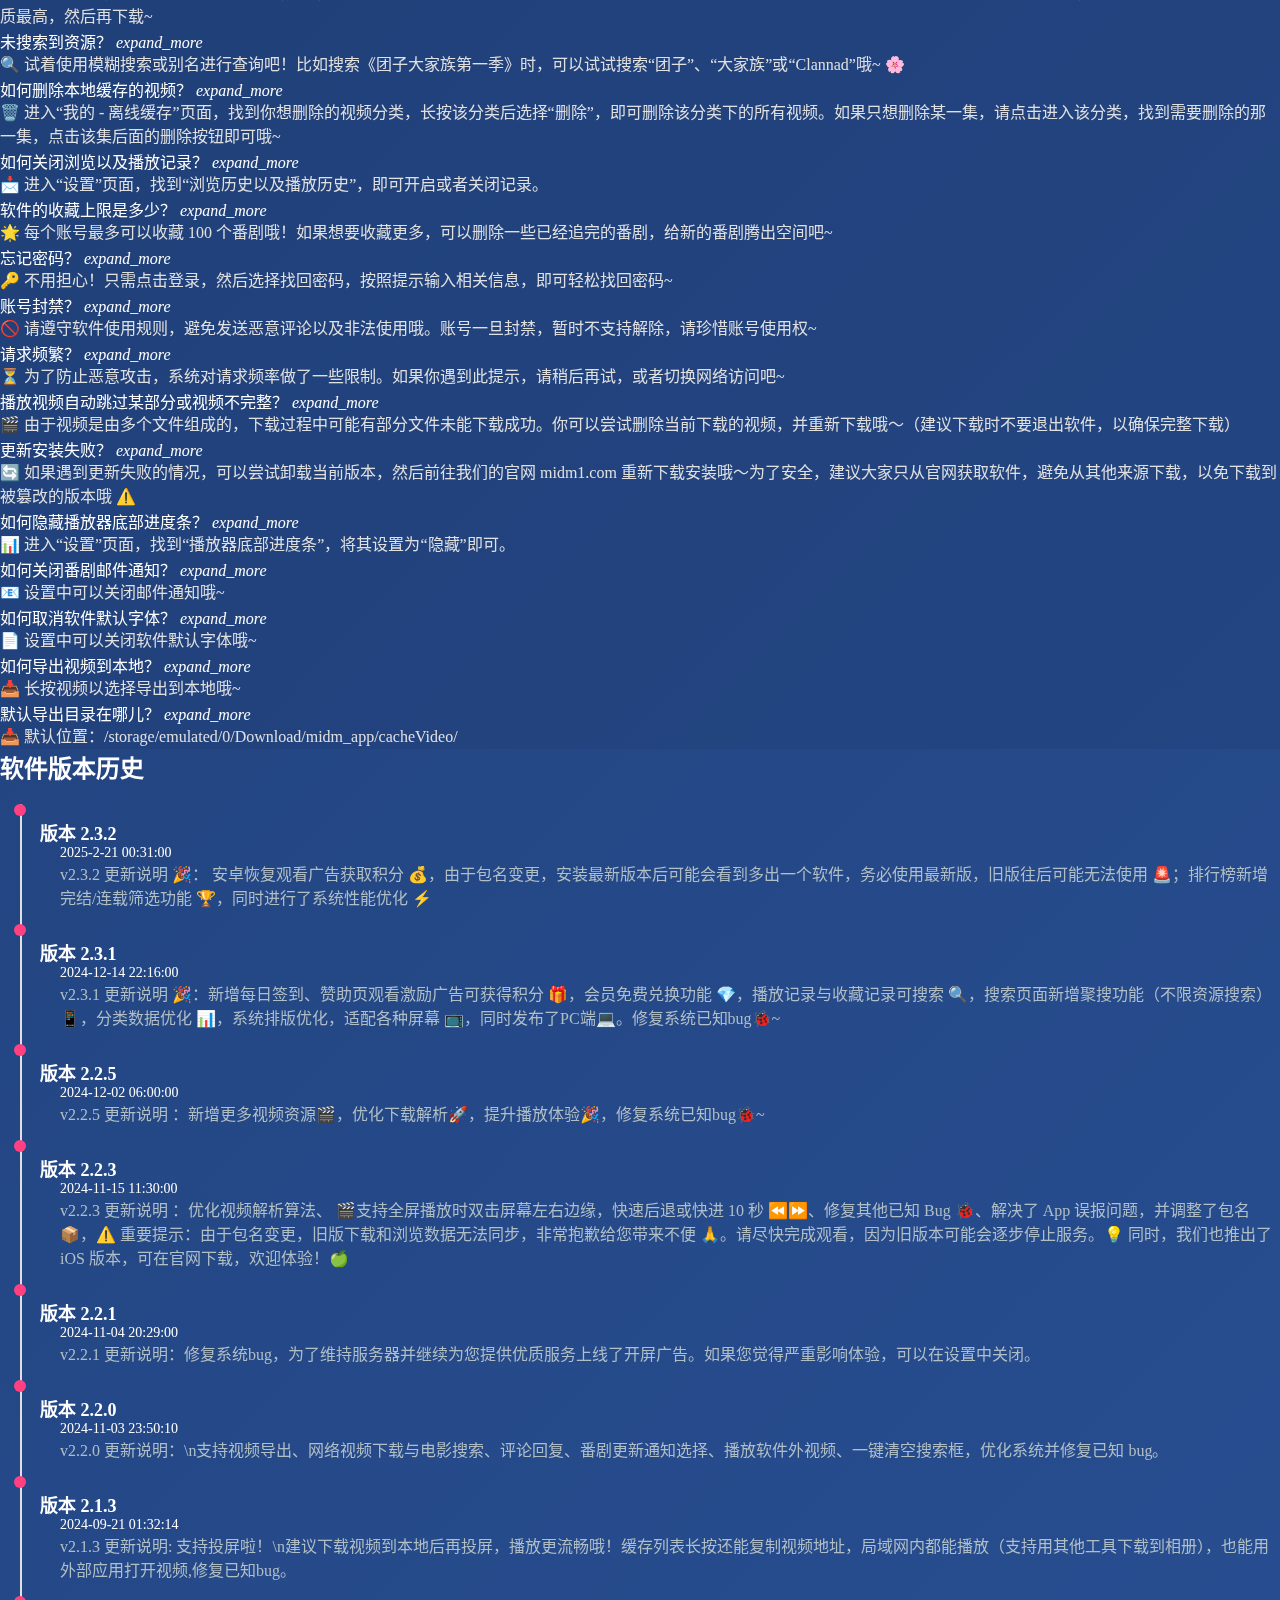
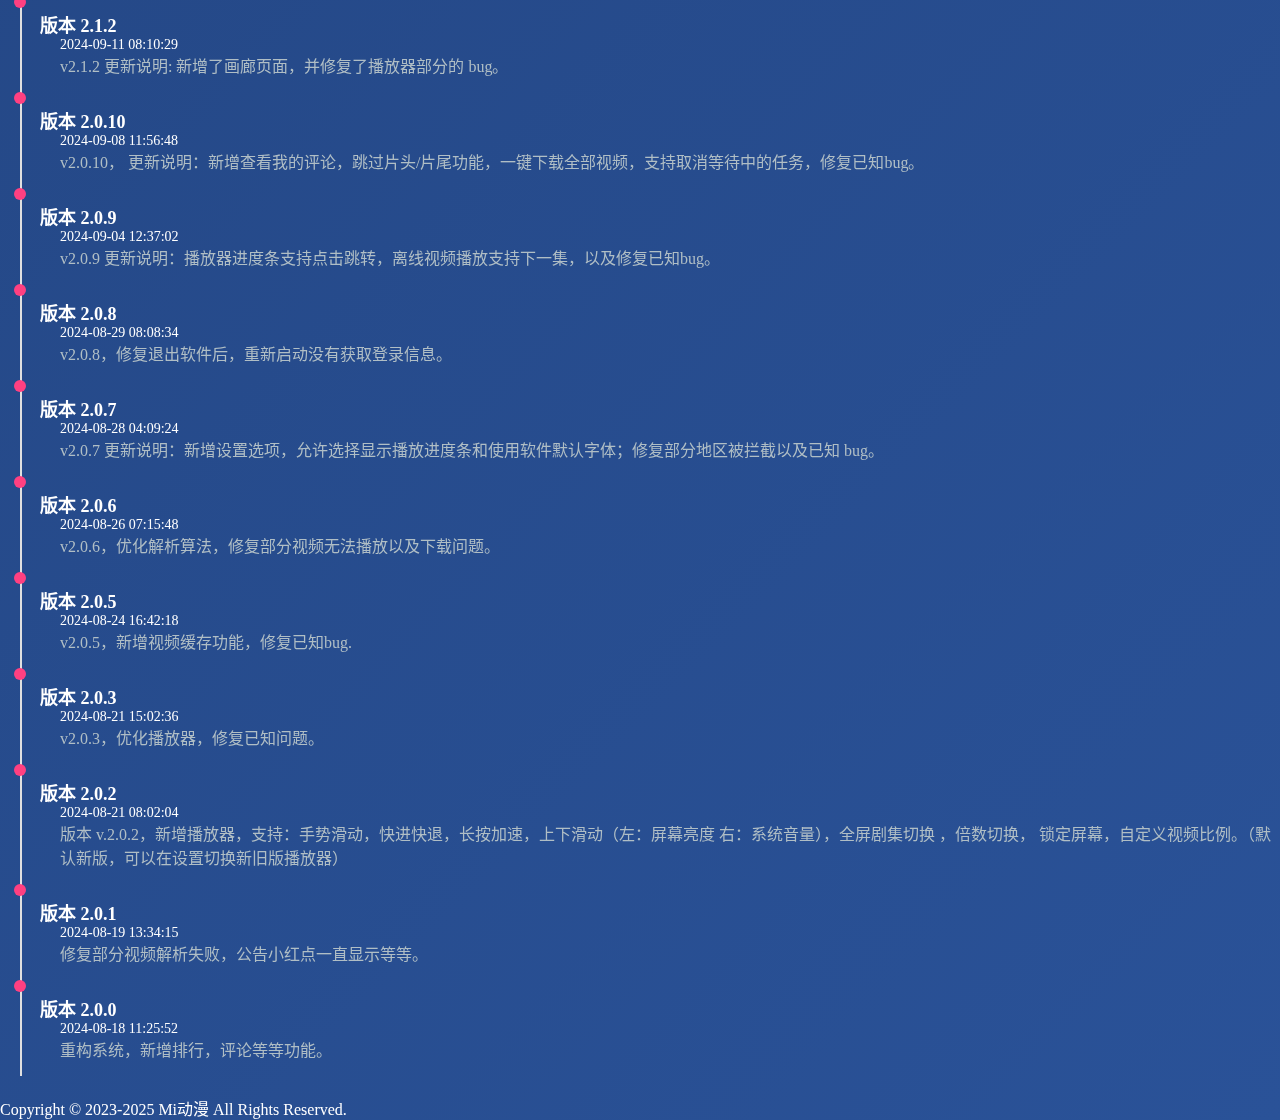
==== commit c9e72818: "Update index.html" ====
--- a/index.html
+++ b/index.html
@@ -1,3 +1,4 @@
+
 <!DOCTYPE html>
 <html lang="zh-CN">
 
@@ -354,20 +355,16 @@
             <p class="mdui-typo-subheading mdui-m-b-3">
                 一款免费好用的动漫软件，免登录,界面美观，高清画质，资源丰富。支持多种主题颜色，收藏番剧更新提醒，缓存视频，投屏，自动保存浏览历史,播放记录等，更多功能等你探索！</p>
 
-            <p class="version">最新版本: <span style="color:#ffc1c9;">2.3.1 （2024-12-25 10:02）</span> &nbsp;&nbsp;&nbsp;&nbsp;
+            <p class="version">最新版本: <span style="color:#ffc1c9;">2.3.2 （2025-02-21 00:30）</span> &nbsp;&nbsp;&nbsp;&nbsp;
                 域名：<a href="https://midm1.com" style="color:#ffc1c9;">midm1.com</a>、
                 <a href="https://midm.top" style="color:#ffc1c9;">midm.top</a>
                 &nbsp;&nbsp;&nbsp;&nbsp;
                 github发布页：<a href="https://github.com/Carole007/midm-release"
                     style="color:#ffc1c9;">github</a>&nbsp;&nbsp;&nbsp;&nbsp;
-                QQ群: <a
-                    href="https://qm.qq.com/cgi-bin/qm/qr?k=p1WgSwQJlV9GivS4QE0gMHSe16bsDCi-&jump_from=webapi&authKey=sZmGbO7ppsj6fLRRqV3kJDGUlTuTuIa1LvZ+wa6QP2FHeWjMyDKmlyqk1eDQQb+o"
-                    target="_blank"><span style="color:#ffc1c9;">214088421</span></a>
-                &nbsp;&nbsp;&nbsp;&nbsp;
-                tg频道：<a href="https://t.me/+6A6Ir-JcHL5kMWU9" target="_blank"><span
-                        style="color:#ffc1c9;">点我前往</span></a>
-                &nbsp;&nbsp;&nbsp;&nbsp;
-                q频道：<a href="https://pd.qq.com/s/6mhb08gr6" target="_blank"><span style="color:#ffc1c9;">点我前往</span></a>
+                
+                tg频道：<a href="https://t.me/midmgf" target="_blank"><span
+                        style="color:#ffc1c9;">midmgf</span></a>
+                
             </p>
 
 
@@ -381,12 +378,12 @@
                         <button class="mdui-btn mdui-btn-raised mdui-color-theme-accent ">线路1</button>
                     </a>
                     <a href="./app2.php" class="btn">
-                        <button class="mdui-btn mdui-btn-raised mdui-color-theme-accent ">模拟器、低版本系统下载</button>
+                        <button class="mdui-btn mdui-btn-raised mdui-color-theme-accent ">适用模拟器、低版本系统</button>
                     </a>
                 </div>
 
                 <!-- PC下载 -->
-                <h2 class="mdui-typo-title mdui-m-t-4">PC版下载（需要会员）</h2>
+                <h2 class="mdui-typo-title mdui-m-t-4">电脑版下载</h2>
                 <div class="download-buttons mdui-m-t-2">
                     <a href="./app4_window.php" class="btn">
                         <button class="mdui-btn mdui-btn-raised mdui-color-theme-accent ">window下载</button>
@@ -408,7 +405,7 @@
                     <a href="./app3_ipa.php" class="btn">
                         <button class="mdui-btn mdui-btn-raised mdui-color-theme-accent ">线路1</button>
                     </a>
-                    <a href="https://github.com/Carole007/midm-release/releases/download/2.3.1/Mi2.3.1.ipa" class="btn">
+                    <a href="https://github.com/Carole007/midm-release/releases/download/2.3.2/Mi2.3.2.ipa" class="btn">
                         <button class="mdui-btn mdui-btn-raised mdui-color-theme-accent ">线路2</button>
                     </a>
 
@@ -497,6 +494,17 @@
                     <p>如果安装时提示报毒，可以选择将本应用标记为可信任应用，或在断开网络的情况下完成安装。💬✨</p>
                 </div>
             </div>
+            
+             <div class="mdui-panel-item">
+                <div class="mdui-panel-item-header">
+                    软件连接异常？
+                    <i class="mdui-panel-item-arrow mdui-icon material-icons">expand_more</i>
+                </div>
+                <div class="mdui-panel-item-body">
+                    <p>🚫 可检查版本是否最新，官网下载更新：midm1.com。部分地区可能会运营商拦截，可修改dns解决，腾讯dns：223.5.5.5
+阿里：119.29.29.29，或者开启加速器访问。</p>
+                </div>
+            </div>
 
             <div class="mdui-panel-item">
                 <div class="mdui-panel-item-header">
@@ -507,18 +515,6 @@
                     <p>🔍 请先检查垃圾箱，或者把邮箱 admin@carole.top 添加到白名单中哦~</p>
                 </div>
             </div>
-
-
-            <div class="mdui-panel-item">
-                <div class="mdui-panel-item-header">
-                    软件连接异常？
-                    <i class="mdui-panel-item-arrow mdui-icon material-icons">expand_more</i>
-                </div>
-                <div class="mdui-panel-item-body">
-                    <p>🚫 可检查版本是否最新，官网下载更新：midm1.com。部分地区可能会被拦截（比如河南移动、江苏、福建），建议更换其他地区卡试试，或者开启加速器访问。</p>
-                </div>
-            </div>
-
 
             <div class="mdui-panel-item">
                 <div class="mdui-panel-item-header">
@@ -704,6 +700,16 @@
         <h2 class="mdui-text-color-pink-accent mdui-typo-title mdui-text-center">软件版本历史</h2>
         <div class="mdui-timeline mdui-m-t-3">
 
+            <div class="mdui-timeline-item">
+                <div class="mdui-timeline-item-header">
+                    <div class="mdui-timeline-item-icon mdui-color-theme-accent"></div>
+                    <div class="mdui-timeline-item-content">
+                        <div class="mdui-typo mdui-timeline-item-title mdui-text-color-theme">版本 2.3.2</div>
+                        <div class="mdui-timeline-item-time mdui-text-color-grey">2025-2-21 00:31:00</div>
+                        <div class="mdui-timeline-item-text">v2.3.2 更新说明 🎉： 安卓恢复观看广告获取积分 💰，由于包名变更，安装最新版本后可能会看到多出一个软件，务必使用最新版，旧版往后可能无法使用 🚨；排行榜新增完结/连载筛选功能 🏆，同时进行了系统性能优化 ⚡</div>
+                    </div>
+                </div>
+            </div>
 
             <div class="mdui-timeline-item">
                 <div class="mdui-timeline-item-header">
@@ -920,7 +926,7 @@
     </div>
     <!-- 底部 -->
     <div class=" mdui-typo mdui-text-center mdui-bg-color-theme mdui-text-color-white mdui-p-a-2">
-        <span data-v-b1a7823b="">Copyright © 2023-2024 Mi动漫 All Rights Reserved.</span>
+        <span data-v-b1a7823b="">Copyright © 2023-2025 Mi动漫 All Rights Reserved.</span>
     </div>
 
     <script>var _hmt = _hmt || []; !function () { var e = document.createElement("script"); e.referrerpolicy = "origin", e.src = "https://hm.baidu.com/hm.js?0beb914a8243aa811ee5c3364a4cd442"; var r = document.getElementsByTagName("script")[0]; r.parentNode.insertBefore(e, r) }();</script>
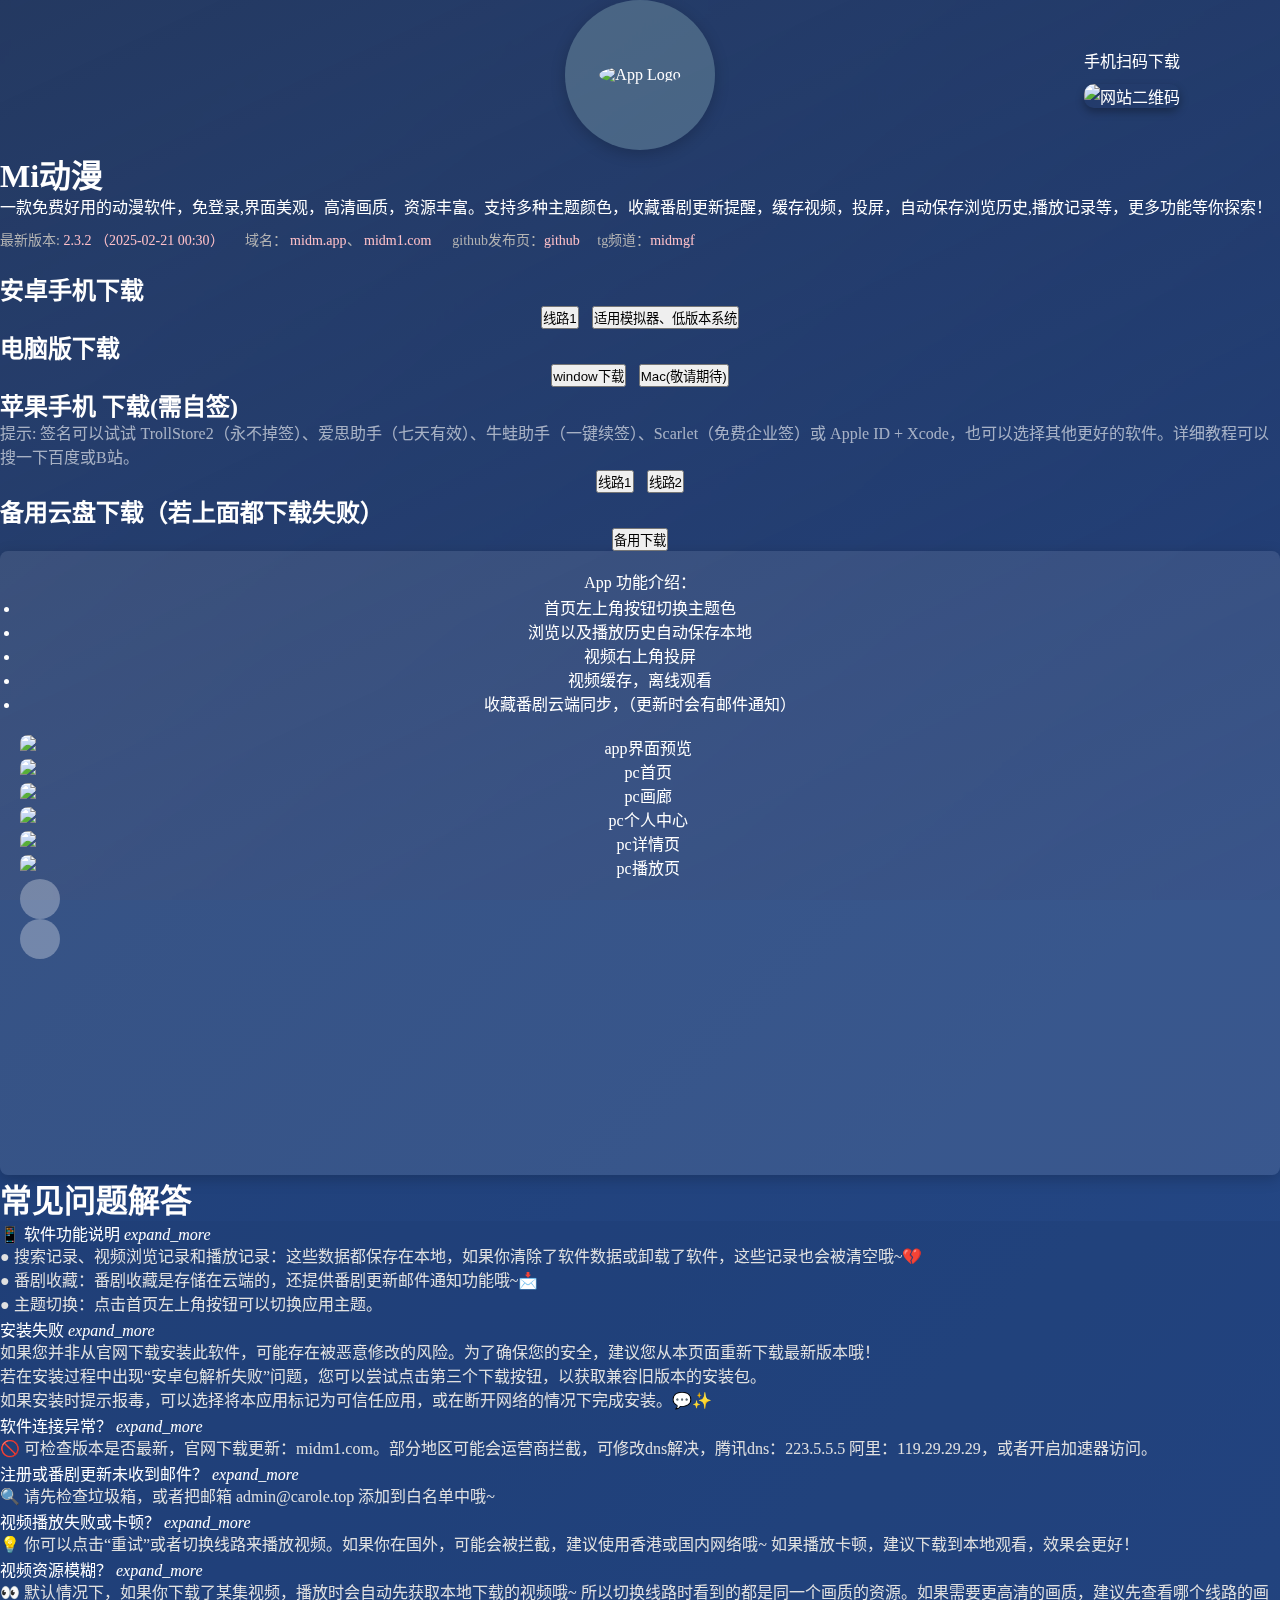
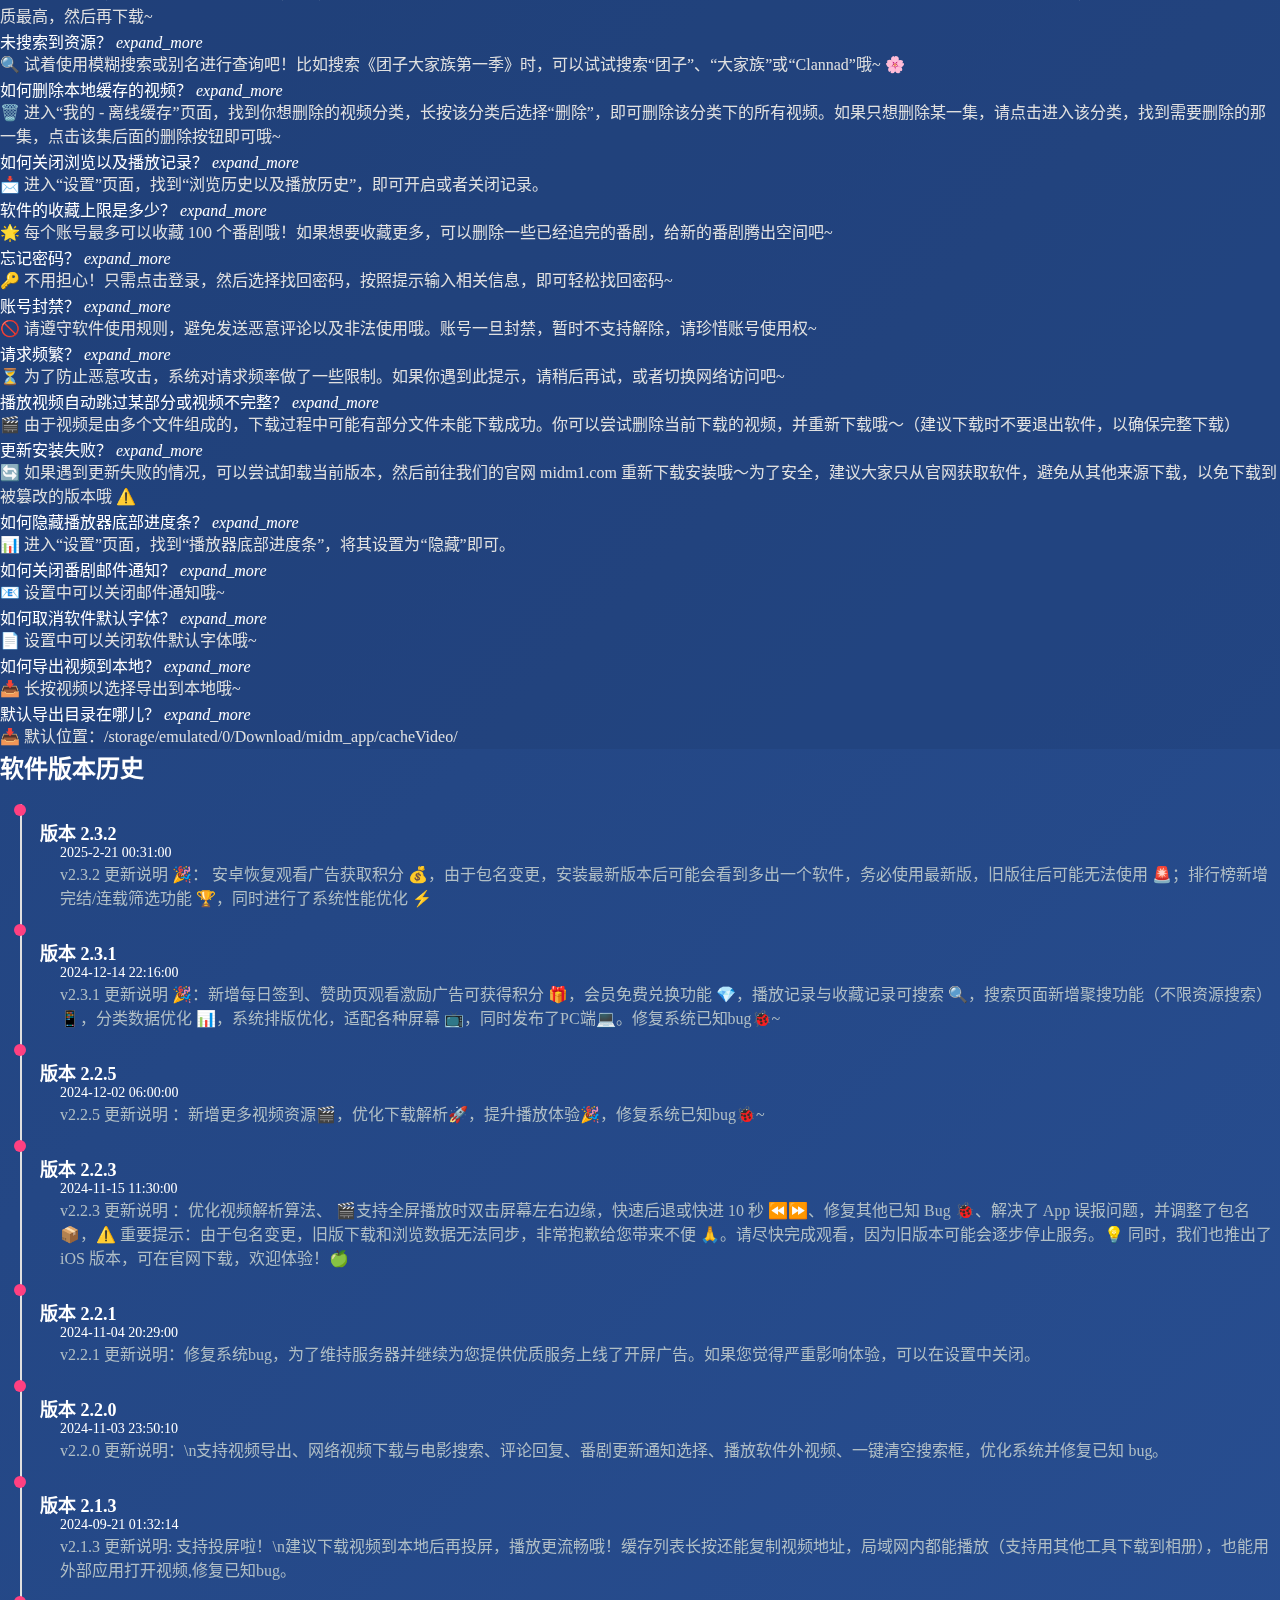
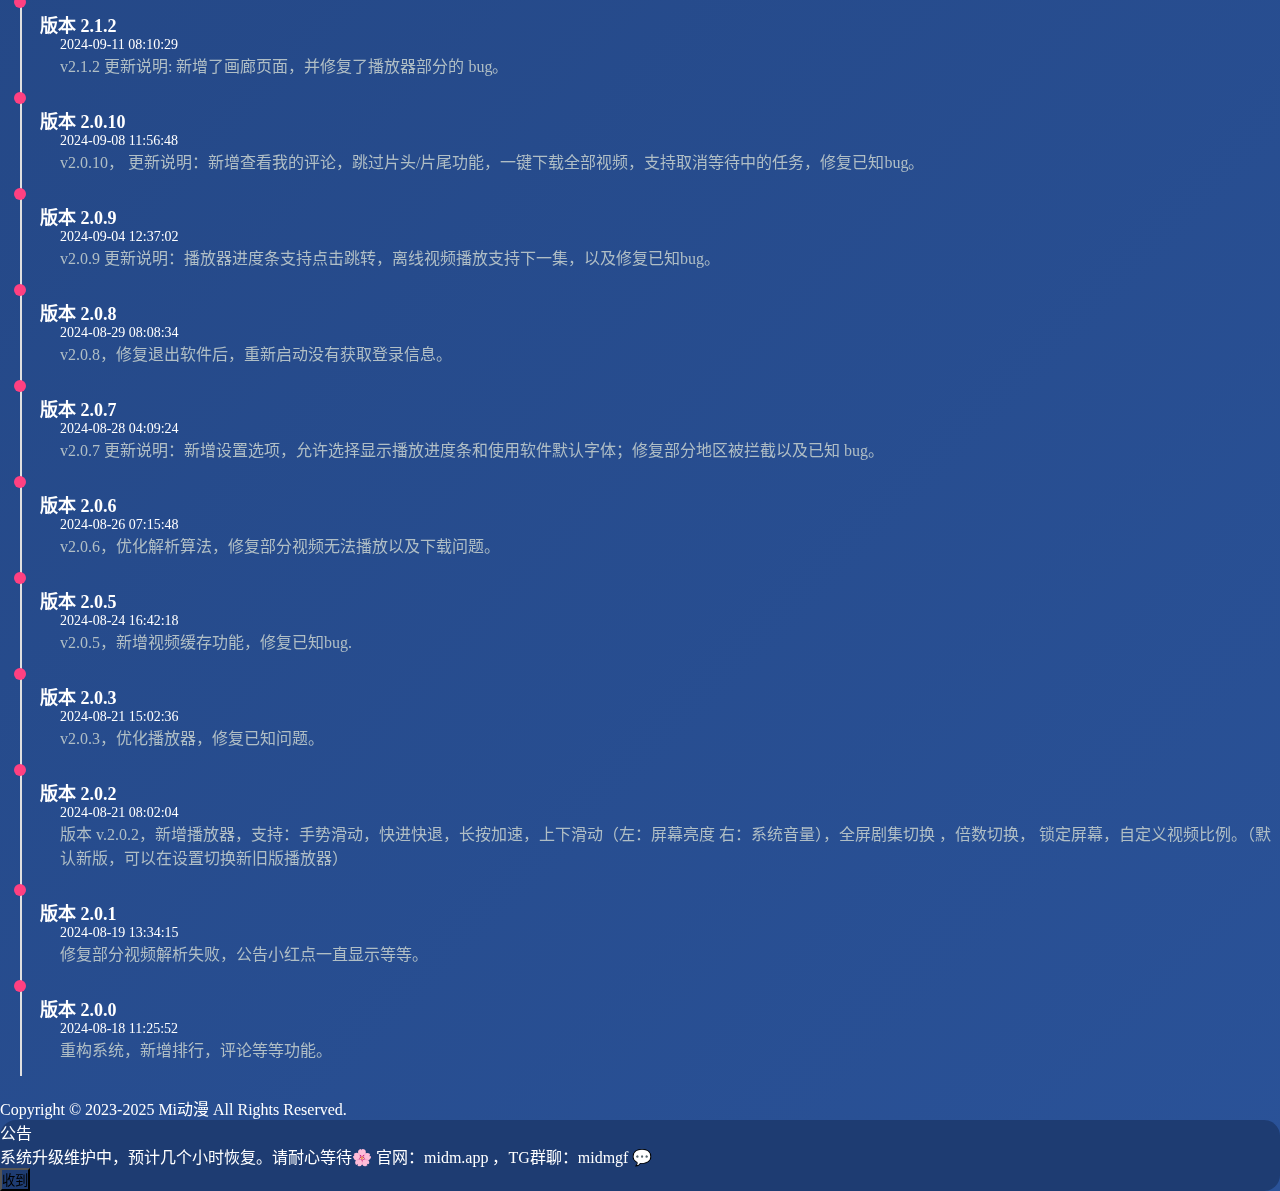
==== commit 272204c9: "添加官网公告弹窗" ====
--- a/index.html
+++ b/index.html
@@ -1,4 +1,3 @@
-
 <!DOCTYPE html>
 <html lang="zh-CN">
 
@@ -269,6 +268,11 @@
             color: #fff;
         }
 
+        .mdui-dialog {
+            border-radius: 16px;
+            /* 设置圆角 */
+        }
+
 
         .swiper {
             width: 100%;
@@ -355,16 +359,16 @@
             <p class="mdui-typo-subheading mdui-m-b-3">
                 一款免费好用的动漫软件，免登录,界面美观，高清画质，资源丰富。支持多种主题颜色，收藏番剧更新提醒，缓存视频，投屏，自动保存浏览历史,播放记录等，更多功能等你探索！</p>
 
-            <p class="version">最新版本: <span style="color:#ffc1c9;">2.3.2 （2025-02-21 00:30）</span> &nbsp;&nbsp;&nbsp;&nbsp;
-                域名：<a href="https://midm1.com" style="color:#ffc1c9;">midm1.com</a>、
-                <a href="https://midm.top" style="color:#ffc1c9;">midm.top</a>
+            <p class="version">最新版本: <span style="color:#ffc1c9;">2.3.2 （2025-02-21 00:30）</span>
+                &nbsp;&nbsp;&nbsp;&nbsp;
+                域名： <a href="https://midm.app" style="color:#ffc1c9;">midm.app</a>、
+                <a href="https://midm1.com" style="color:#ffc1c9;">midm1.com</a>
                 &nbsp;&nbsp;&nbsp;&nbsp;
                 github发布页：<a href="https://github.com/Carole007/midm-release"
                     style="color:#ffc1c9;">github</a>&nbsp;&nbsp;&nbsp;&nbsp;
-                
-                tg频道：<a href="https://t.me/midmgf" target="_blank"><span
-                        style="color:#ffc1c9;">midmgf</span></a>
-                
+
+                tg频道：<a href="https://t.me/midmgf" target="_blank"><span style="color:#ffc1c9;">midmgf</span></a>
+
             </p>
 
 
@@ -372,12 +376,12 @@
             <div class="mdui-container" style="margin-top: 20px;">
 
                 <!-- 安卓下载 -->
-                <h2 class="mdui-typo-title">Android 下载</h2>
+                <h2 class="mdui-typo-title">安卓手机下载</h2>
                 <div class="download-buttons mdui-m-t-2">
-                    <a href="./app1.php" class="btn">
+                    <a href="./app.php?key=apk1" class="btn">
                         <button class="mdui-btn mdui-btn-raised mdui-color-theme-accent ">线路1</button>
                     </a>
-                    <a href="./app2.php" class="btn">
+                    <a href="./app.php?key=apk2" class="btn">
                         <button class="mdui-btn mdui-btn-raised mdui-color-theme-accent ">适用模拟器、低版本系统</button>
                     </a>
                 </div>
@@ -385,7 +389,7 @@
                 <!-- PC下载 -->
                 <h2 class="mdui-typo-title mdui-m-t-4">电脑版下载</h2>
                 <div class="download-buttons mdui-m-t-2">
-                    <a href="./app4_window.php" class="btn">
+                    <a href="./app.php?key=window" class="btn">
                         <button class="mdui-btn mdui-btn-raised mdui-color-theme-accent ">window下载</button>
                     </a>
                     <a href="#" class="btn">
@@ -394,7 +398,7 @@
                 </div>
 
                 <!-- ios下载 -->
-                <h2 class="mdui-typo-title mdui-m-t-4">iOS 下载(需自签)</h2>
+                <h2 class="mdui-typo-title mdui-m-t-4">苹果手机 下载(需自签)</h2>
                 <p class="mdui-typo-body mdui-m-t-2 " style="color: rgba(255,255,255,.60)">
                     <span class="mdui-text-color-theme-accent">提示:</span> 签名可以试试
                     TrollStore2（永不掉签）、爱思助手（七天有效）、牛蛙助手（一键续签）、Scarlet（免费企业签）或 Apple ID +
@@ -402,7 +406,7 @@
                 </p>
                 <div class="download-buttons mdui-m-t-2">
 
-                    <a href="./app3_ipa.php" class="btn">
+                    <a href="./app.php?key=ios" class="btn">
                         <button class="mdui-btn mdui-btn-raised mdui-color-theme-accent ">线路1</button>
                     </a>
                     <a href="https://github.com/Carole007/midm-release/releases/download/2.3.2/Mi2.3.2.ipa" class="btn">
@@ -494,15 +498,15 @@
                     <p>如果安装时提示报毒，可以选择将本应用标记为可信任应用，或在断开网络的情况下完成安装。💬✨</p>
                 </div>
             </div>
-            
-             <div class="mdui-panel-item">
+
+            <div class="mdui-panel-item">
                 <div class="mdui-panel-item-header">
                     软件连接异常？
                     <i class="mdui-panel-item-arrow mdui-icon material-icons">expand_more</i>
                 </div>
                 <div class="mdui-panel-item-body">
                     <p>🚫 可检查版本是否最新，官网下载更新：midm1.com。部分地区可能会运营商拦截，可修改dns解决，腾讯dns：223.5.5.5
-阿里：119.29.29.29，或者开启加速器访问。</p>
+                        阿里：119.29.29.29，或者开启加速器访问。</p>
                 </div>
             </div>
 
@@ -706,7 +710,8 @@
                     <div class="mdui-timeline-item-content">
                         <div class="mdui-typo mdui-timeline-item-title mdui-text-color-theme">版本 2.3.2</div>
                         <div class="mdui-timeline-item-time mdui-text-color-grey">2025-2-21 00:31:00</div>
-                        <div class="mdui-timeline-item-text">v2.3.2 更新说明 🎉： 安卓恢复观看广告获取积分 💰，由于包名变更，安装最新版本后可能会看到多出一个软件，务必使用最新版，旧版往后可能无法使用 🚨；排行榜新增完结/连载筛选功能 🏆，同时进行了系统性能优化 ⚡</div>
+                        <div class="mdui-timeline-item-text">v2.3.2 更新说明 🎉： 安卓恢复观看广告获取积分
+                            💰，由于包名变更，安装最新版本后可能会看到多出一个软件，务必使用最新版，旧版往后可能无法使用 🚨；排行榜新增完结/连载筛选功能 🏆，同时进行了系统性能优化 ⚡</div>
                     </div>
                 </div>
             </div>
@@ -927,6 +932,15 @@
     <!-- 底部 -->
     <div class=" mdui-typo mdui-text-center mdui-bg-color-theme mdui-text-color-white mdui-p-a-2">
         <span data-v-b1a7823b="">Copyright © 2023-2025 Mi动漫 All Rights Reserved.</span>
+    </div>
+
+    <!-- 公告通知 -->
+    <div class="mdui-dialog" id="dialog">
+        <div class="mdui-dialog-title">公告</div>
+        <div class="mdui-dialog-content">系统升级维护中，预计几个小时恢复。请耐心等待🌸 官网：midm.app ，TG群聊：midmgf 💬</div>
+        <div class="mdui-dialog-actions">
+            <button class="mdui-btn mdui-ripple" mdui-dialog-confirm>收到</button>
+        </div>
     </div>
 
     <script>var _hmt = _hmt || []; !function () { var e = document.createElement("script"); e.referrerpolicy = "origin", e.src = "https://hm.baidu.com/hm.js?0beb914a8243aa811ee5c3364a4cd442"; var r = document.getElementsByTagName("script")[0]; r.parentNode.insertBefore(e, r) }();</script>
@@ -997,21 +1011,17 @@
         }
     </script>
     <script>
-        /* // 显示公告对话框的函数
+        const isShowDialog = false;
+        // 显示公告对话框的函数
         function showDialog() {
-            mdui.dialog({
-                title: '公告',
-                content: '欢迎使用本软件！感谢您的支持与反馈。如果您遇到任何问题，请随时联系我们。😊',
-                actions: [
-                    {
-                        text: '确定',
-                        onClick: function () {
-                            // 关闭对话框
-                            return true;
-                        }
-                    }
-                ]
-            });
+            if (isShowDialog) {
+                // 关闭按钮事件
+                let dialog = new mdui.Dialog('#dialog', {
+                    history: false
+                });
+                dialog.open();
+            }
+
         }
         // 检查mdui是否已加载，如果没有加载则动态引入
         if (!window.mdui) {
@@ -1024,7 +1034,7 @@
             document.body.appendChild(script);
         } else {
             showDialog(); // mdui 已加载，直接显示对话框
-        } */
+        } 
     </script>
 </body>
 
